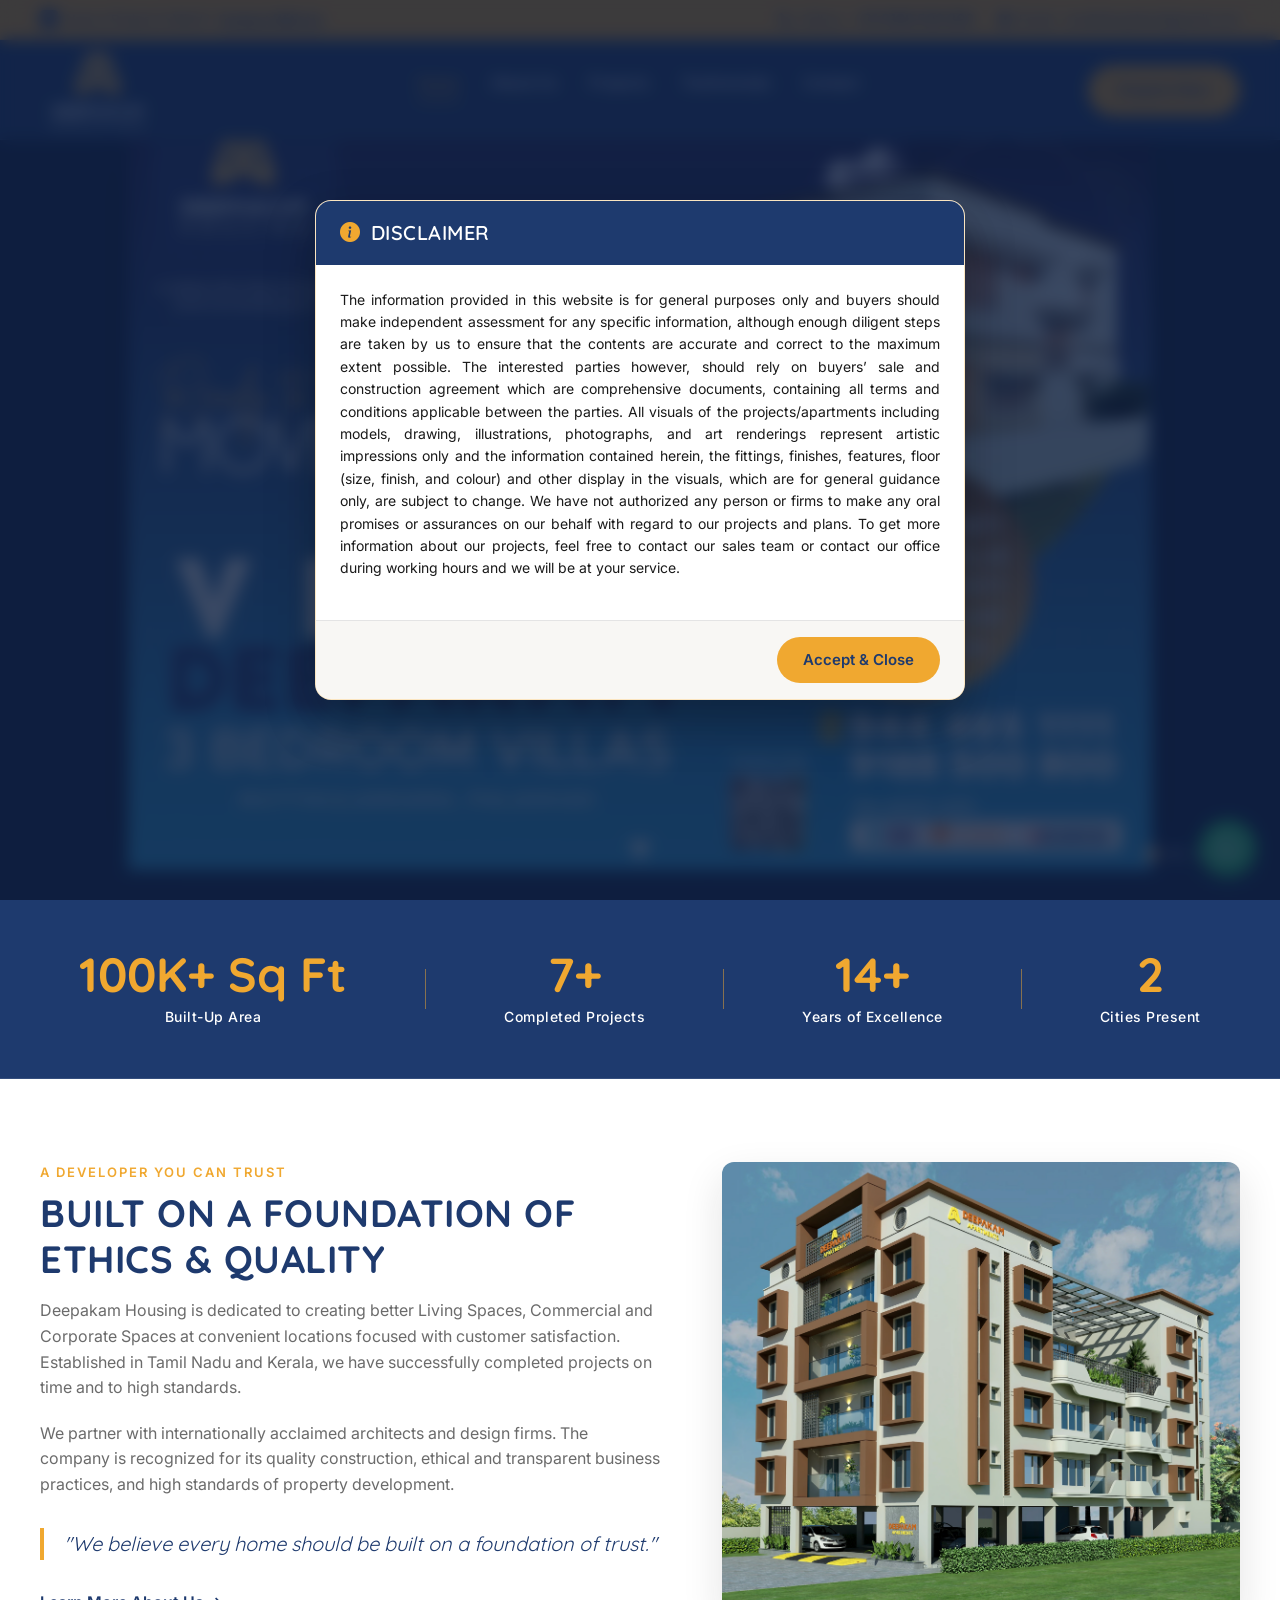
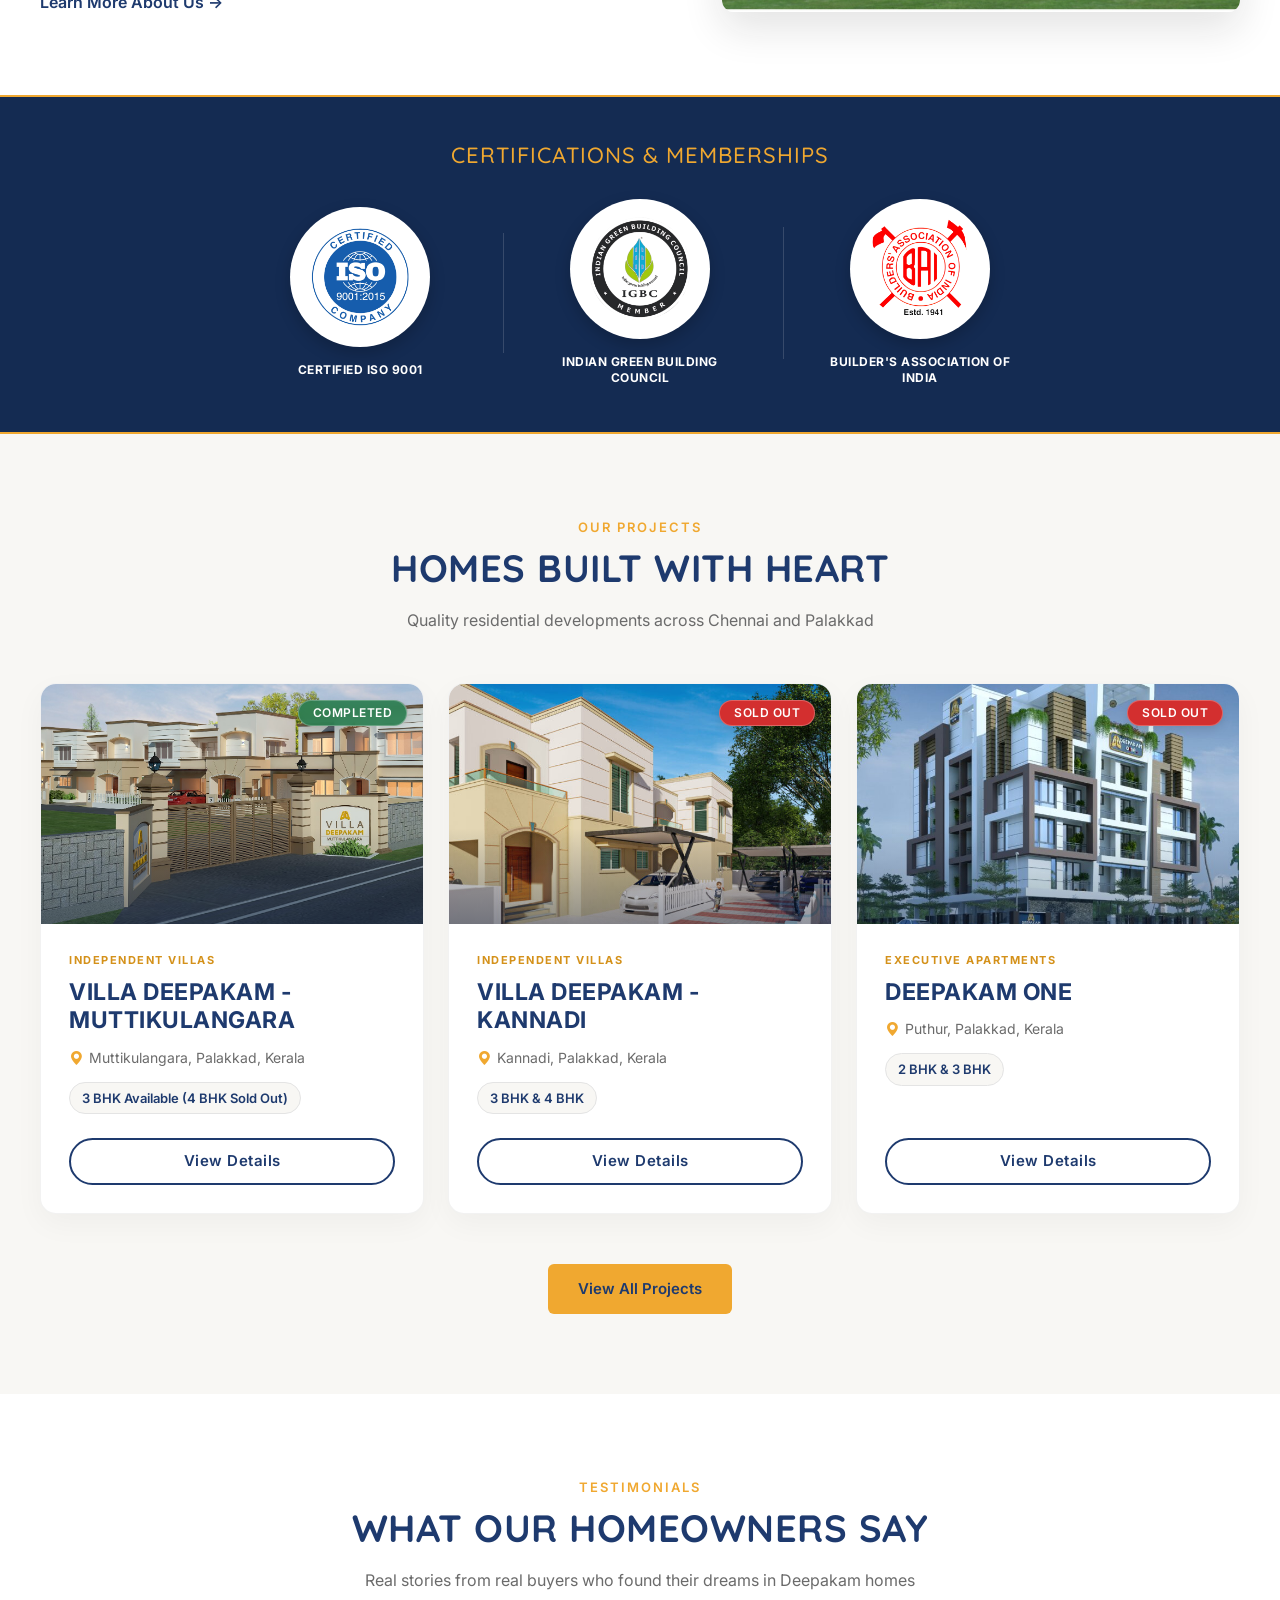
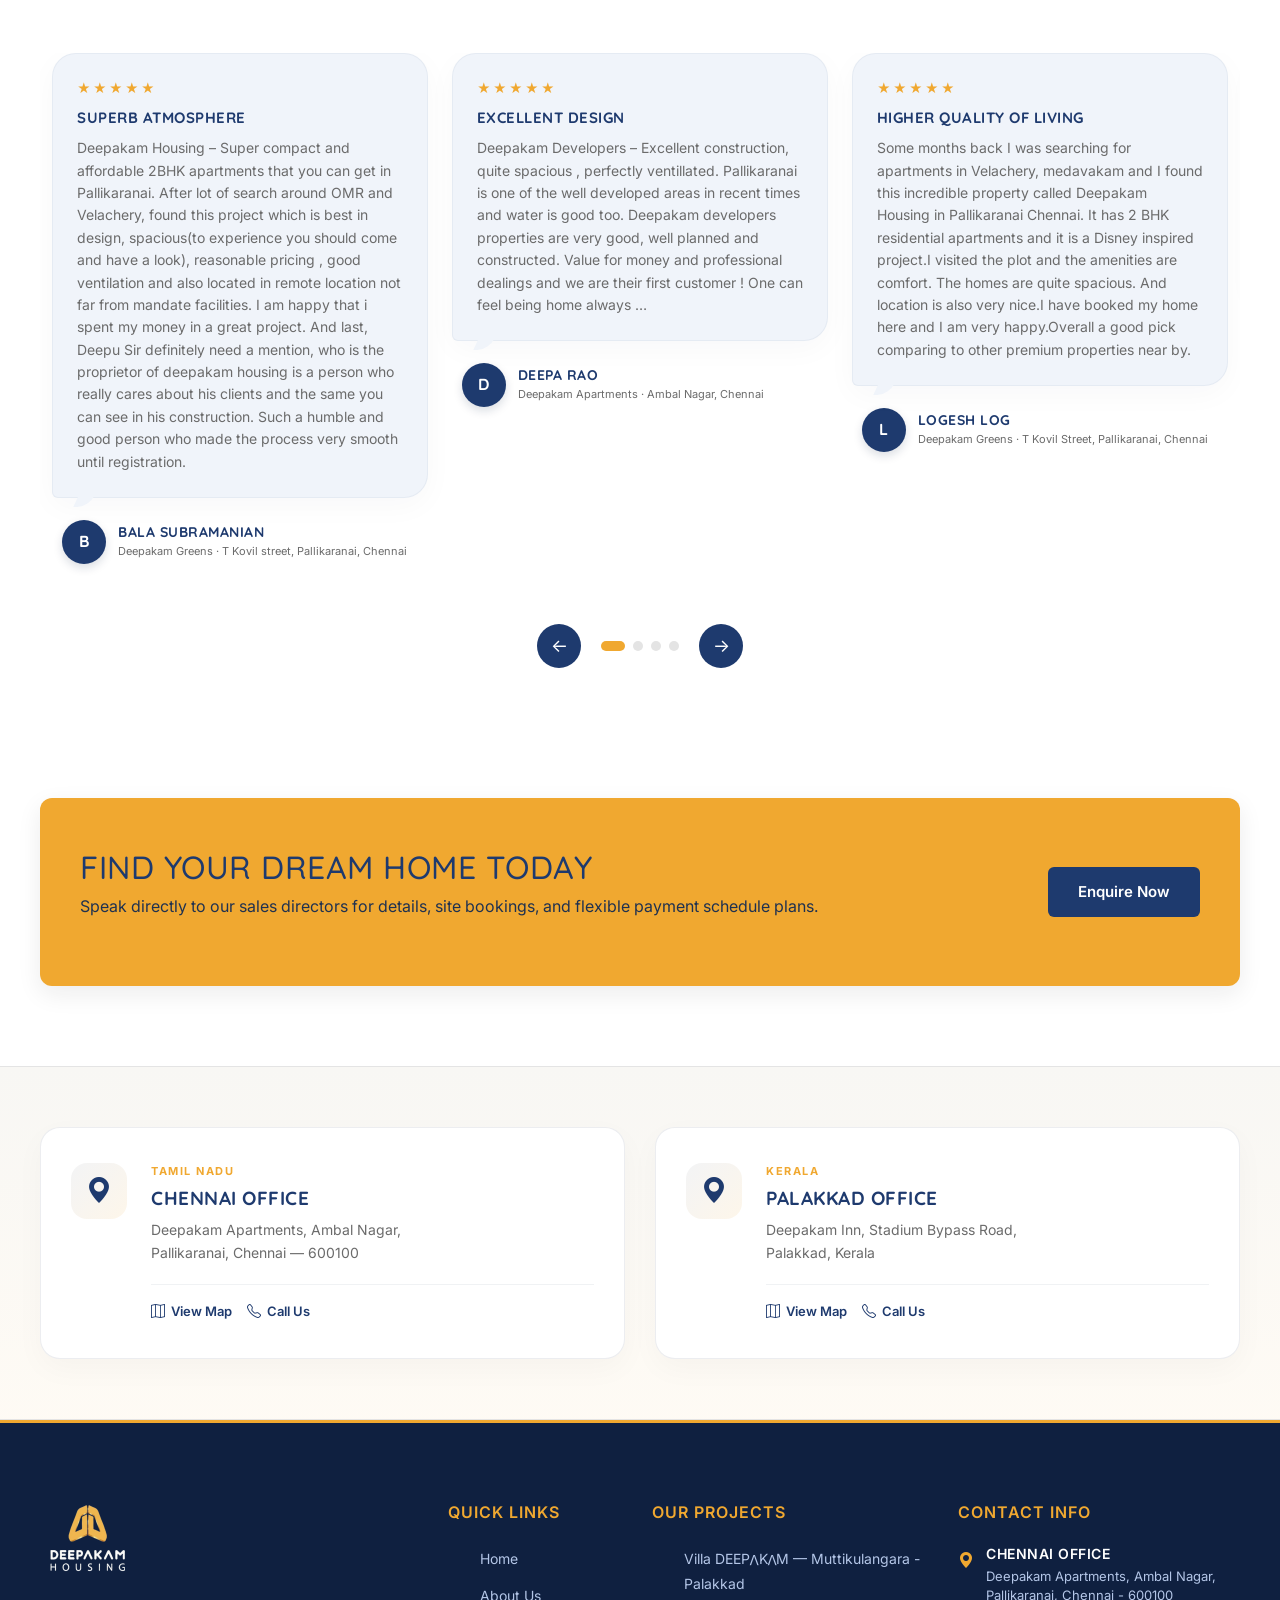
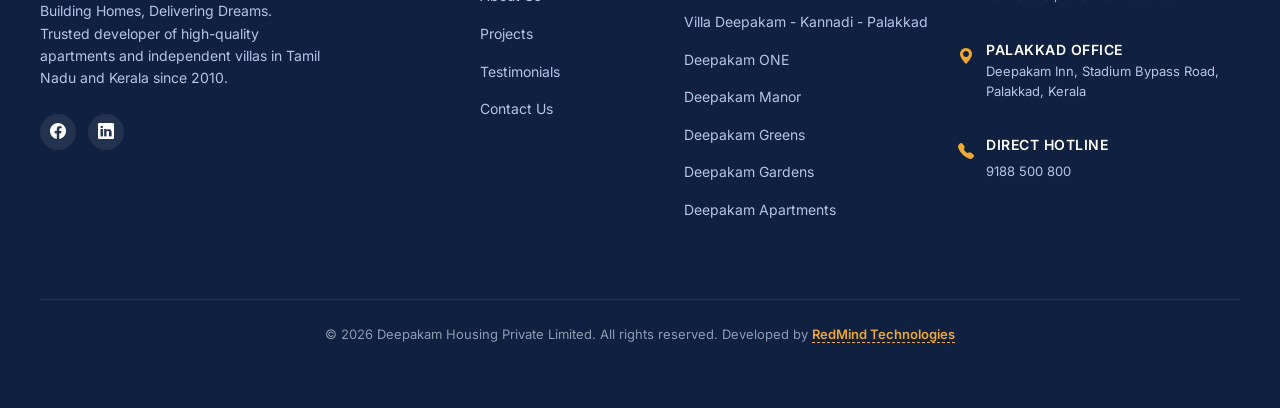
==== index.html @ 803d07c3 "Update Built-Up Area stat to 100K+ Sq Ft and replace About side image with Apartment Deepakam Right." ====
<!DOCTYPE html>
<html lang="en">
<head>
  <meta charset="UTF-8">
  <meta name="viewport" content="width=device-width, initial-scale=1.0">
  <title>Deepakam Housing — Quality Homes in Chennai & Palakkad</title>
  <meta name="description" content="Deepakam Housing builds quality residential apartments and villas in Chennai and Palakkad. Explore completed and ongoing projects.">
  
  <!-- Google Fonts -->
  <link rel="preconnect" href="https://fonts.googleapis.com">
  <link rel="preconnect" href="https://fonts.gstatic.com" crossorigin>
  <link href="https://fonts.googleapis.com/css2?family=Inter:wght@400;500;600;700&family=Montserrat:wght@600;700;800&family=Quicksand:wght@500;600;700&family=Nunito:wght@600;700;800&display=swap" rel="stylesheet">
  
  <!-- Stylesheets -->
    <link href="https://cdn.jsdelivr.net/npm/bootstrap@5.3.3/dist/css/bootstrap.min.css" rel="stylesheet">
<link rel="stylesheet" href="css/style.css?v=1.1">
  <link rel="stylesheet" href="css/navbar.css?v=1.1">
  <link rel="stylesheet" href="css/footer.css?v=1.1">
  <link rel="stylesheet" href="css/components.css?v=1.1">
  
  <style>
    /* Custom Hero styling */
    .hero {
      position: relative;
      height: 100vh;
      background: linear-gradient(rgba(15, 32, 64, 0.65), rgba(15, 32, 64, 0.65)), url('assets/images/manor.jpg') no-repeat center center/cover;
      display: flex;
      align-items: center;
      color: white;
    }

    .hero__content {
      max-width: 650px;
    }

    .hero__label {
      color: var(--secondary);
      font-size: 13px;
      font-weight: 600;
      letter-spacing: 2px;
      text-transform: uppercase;
      margin-bottom: 16px;
      display: inline-block;
    }

    .hero__title {
      font-size: 56px;
      font-weight: 700;
      color: white;
      margin-bottom: 24px;
      line-height: 1.15;
    }

    .hero__subtitle {
      font-size: 18px;
      color: rgba(255, 255, 255, 0.9);
      margin-bottom: 40px;
      line-height: 1.6;
    }

    .hero__buttons {
      display: flex;
      gap: 16px;
      flex-wrap: wrap;
    }

    .hero__scroll {
      position: absolute;
      bottom: 30px;
      left: 50%;
      transform: translateX(-50%);
      color: white;
      font-size: 24px;
      animation: bounce 2s infinite;
      cursor: pointer;
      z-index: 10;
    }

    @keyframes bounce {
      0%, 20%, 50%, 80%, 100% { transform: translateY(0) translateX(-50%); }
      40% { transform: translateY(-10px) translateX(-50%); }
      60% { transform: translateY(-5px) translateX(-50%); }
    }

    @media (max-width: 768px) {
      .hero-slider .slide {
        align-items: center !important;
        padding-top: 130px !important;
        padding-bottom: 76px !important;
      }
      .hero__title {
        font-size: 28px !important;
        line-height: 1.25 !important;
        margin-bottom: 16px !important;
        word-wrap: break-word;
      }
      .hero__subtitle {
        font-size: 14px !important;
        line-height: 1.5 !important;
        margin-bottom: 24px !important;
      }
      .hero__label {
        font-size: 11px !important;
        margin-bottom: 12px !important;
        letter-spacing: 1.5px !important;
      }
      .hero__buttons {
        gap: 12px !important;
      }
    }

    /* Hero Slider & Poster container styling */
    .slide--poster-1 {
      background-color: #0b1c3f !important;
    }
    .slide--poster-2 {
      background-color: #f7a604 !important;
    }
    .slide-poster-container {
      height: 100%;
      display: flex;
      align-items: center !important;
      justify-content: center !important;
      padding-top: 148px !important; /* Safe gap below header navbar */
      padding-bottom: 76px !important; /* Safe gap above bottom controls */
    }
    .slide-poster-link {
      display: flex;
      align-items: center;
      justify-content: center;
      max-height: 100%;
      max-width: 100%;
      border-radius: 0px !important;
      overflow: visible !important;
      box-shadow: 0 15px 35px rgba(0, 0, 0, 0.4);
      transition: transform 0.3s ease;
    }
    .slide-poster-link:hover {
      transform: scale(1.02);
    }
    .slide-poster-link img {
      max-height: 100%;
      max-width: 100%;
      object-fit: contain;
      display: block;
      border-radius: 0px !important;
    }
    .hero__container-split {
      display: flex !important;
      align-items: center;
      justify-content: space-between;
      gap: 50px;
      width: 100%;
      height: 100%;
      padding-top: 140px;
      padding-bottom: 76px;
    }
    .hero__content {
      flex: 1.2;
      max-width: 650px;
    }
    @media (max-width: 992px) {
      .slide-poster-container {
        padding-top: 145px;
        padding-bottom: 96px;
        padding-left: 15px;
        padding-right: 15px;
      }
      .slide-poster-link {
        border-radius: 12px;
        box-shadow: 0 10px 24px rgba(0, 0, 0, 0.2);
      }
      .hero__container-split {
        justify-content: center;
        padding-top: 130px;
        padding-bottom: 76px;
      }
      .hero__content {
        max-width: 650px;
        flex: 1;
      }
    }

    /* Stats Bar Custom */
    .stats-bar {
      background-color: var(--primary);
      padding: 30px 0;
      border-bottom: 1px solid rgba(255,255,255,0.1);
    }
    
    .stats-bar__inner {
      display: flex;
      justify-content: space-around;
      align-items: center;
      flex-wrap: wrap;
      gap: 20px;
    }
    
    .stats-bar__divider {
      width: 1px;
      height: 40px;
      background-color: var(--secondary);
      opacity: 0.5;
    }

    @media (max-width: 768px) {
      .stats-bar__inner {
        display: grid;
        grid-template-columns: 1fr 1fr;
        text-align: center;
      }
      .stats-bar__divider {
        display: none;
      }
    }

    /* About Section Home Custom */
    .about-home {
      display: grid;
      grid-template-columns: 1.2fr 1fr;
      gap: 60px;
      align-items: center;
    }

    .about-home__img {
      border-radius: var(--radius-md);
      overflow: hidden;
      box-shadow: var(--shadow-lg);
      height: 450px;
    }

    .about-home__img img {
      width: 100%;
      height: 100%;
      object-fit: cover;
    }

    .about-home__quote {
      border-left: 4px solid var(--secondary);
      padding-left: 20px;
      margin: 30px 0;
      font-family: var(--font-heading);
      font-size: 20px;
      color: var(--primary);
      font-style: italic;
    }

    .about-home__link {
      font-weight: 600;
      color: var(--primary);
      display: inline-flex;
      align-items: center;
      gap: 8px;
    }

    .about-home__link:hover {
      color: var(--secondary-dark);
    }

    @media (max-width: 992px) {
      .about-home {
        grid-template-columns: 1fr;
        gap: 40px;
      }
      .about-home__img {
        height: 350px;
      }
    }

    /* Featured Projects Grid */
    .featured-grid {
      display: flex;
    }

    .featured-footer {
      text-align: center;
      margin-top: 50px;
    }

    /* Testimonials Carousel Custom styling */
    .carousel {
      position: relative;
      overflow: hidden;
      margin: 40px 0;
      padding: 10px 0;
    }

    .carousel__track-container {
      overflow: hidden;
      width: 100%;
    }

    .carousel__track {
      display: flex;
      transition: transform 0.5s cubic-bezier(0.4, 0, 0.2, 1);
      width: 100%;
    }

    .carousel__slide {
      flex: 0 0 100%;
      padding: 0 12px;
      box-sizing: border-box;
    }

    @media (min-width: 768px) {
      .carousel__slide {
        flex: 0 0 50%;
      }
    }

    @media (min-width: 1024px) {
      .carousel__slide {
        flex: 0 0 33.333%;
      }
    }

    .carousel__controls {
      display: flex;
      justify-content: center;
      align-items: center;
      gap: 20px;
      margin-top: 30px;
    }

    .carousel__btn {
      background-color: var(--primary);
      color: white;
      border: none;
      width: 44px;
      height: 44px;
      border-radius: 50%;
      cursor: pointer;
      display: flex;
      align-items: center;
      justify-content: center;
      font-size: 18px;
      transition: var(--transition);
    }

    .carousel__btn:hover {
      background-color: var(--secondary);
      color: var(--primary);
    }

    .carousel__dots {
      display: flex;
      gap: 8px;
    }

    .carousel__dot {
      width: 10px;
      height: 10px;
      border-radius: 50%;
      background-color: var(--border);
      border: none;
      cursor: pointer;
      padding: 0;
      transition: var(--transition);
    }

    .carousel__dot.active {
      background-color: var(--secondary);
      width: 24px;
      border-radius: var(--radius-pill);
    }

    /* Contact Banner Section */
    .contact-banner {
      background-color: var(--secondary);
      color: var(--text-on-secondary);
      border-radius: var(--radius-md);
      padding: 50px 40px;
      display: flex;
      justify-content: space-between;
      align-items: center;
      flex-wrap: wrap;
      gap: 30px;
      box-shadow: var(--shadow-md);
    }

    .contact-banner__content {
      flex: 1 1 500px;
    }

    .contact-banner__title {
      font-size: 32px;
      color: var(--primary);
      margin-bottom: 8px;
    }

    .contact-banner__text {
      font-size: 16px;
      color: var(--primary-dark);
      opacity: 0.95;
    }

    .contact-banner__btn {
      background-color: var(--primary);
      color: white;
    }

    .contact-banner__btn:hover {
      background-color: var(--primary-dark);
      color: white;
      box-shadow: 0 4px 12px rgba(30, 58, 110, 0.25);
    }

    /* Office strip */
    .office-strip {
      background-color: var(--bg-light);
      border-top: 1px solid var(--border);
      border-bottom: 1px solid var(--border);
    }

    .office-strip {
      background: linear-gradient(180deg, var(--bg-light) 0%, rgba(240, 168, 48, 0.05) 100%);
      padding: 60px 0;
      border-top: 1px solid var(--border);
      border-bottom: 1px solid var(--border);
    }

    .office-grid {
      display: grid;
      grid-template-columns: 1fr 1fr;
      gap: 30px;
    }

    .office-card {
      background: var(--bg-white);
      padding: 35px 30px;
      border-radius: 20px;
      border: 1px solid rgba(15, 32, 64, 0.08);
      box-shadow: 0 10px 30px rgba(0, 0, 0, 0.03);
      display: flex;
      gap: 24px;
      align-items: flex-start;
      position: relative;
      overflow: hidden;
      transition: all 0.4s cubic-bezier(0.4, 0, 0.2, 1);
    }

    .office-card::after {
      content: '';
      position: absolute;
      top: 0;
      left: 0;
      width: 4px;
      height: 100%;
      background-color: var(--secondary);
      opacity: 0;
      transition: opacity 0.3s ease;
    }

    .office-card:hover {
      transform: translateY(-5px);
      border-color: rgba(240, 168, 48, 0.3);
      box-shadow: 0 20px 40px rgba(15, 32, 64, 0.08);
    }

    .office-card:hover::after {
      opacity: 1;
    }

    .office-card__icon {
      font-size: 26px;
      background: linear-gradient(135deg, rgba(15, 32, 64, 0.05) 0%, rgba(240, 168, 48, 0.1) 100%);
      color: var(--primary);
      width: 56px;
      height: 56px;
      border-radius: 16px;
      display: flex;
      align-items: center;
      justify-content: center;
      flex-shrink: 0;
      transition: all 0.3s ease;
    }

    .office-card:hover .office-card__icon {
      background: var(--primary);
      color: white;
      transform: rotate(-10deg) scale(1.05);
    }

    .office-card__region {
      font-size: 11px;
      font-weight: 700;
      text-transform: uppercase;
      letter-spacing: 1.5px;
      color: var(--secondary);
      margin-bottom: 6px;
      display: inline-block;
    }

    .office-card__title {
      font-size: 19px;
      font-family: var(--font-heading);
      font-weight: 700;
      color: var(--primary);
      margin-bottom: 10px;
    }

    .office-card__address {
      font-size: 14px;
      color: var(--text-secondary);
      line-height: 1.6;
      margin-bottom: 20px;
    }

    .office-card__actions {
      display: flex;
      gap: 15px;
      border-top: 1px solid rgba(15, 32, 64, 0.06);
      padding-top: 15px;
      margin-top: auto;
    }

    .office-card__btn {
      font-size: 13px;
      font-weight: 600;
      color: var(--primary);
      text-decoration: none;
      display: inline-flex;
      align-items: center;
      gap: 6px;
      transition: color 0.2s ease;
    }

    .office-card__btn i {
      font-size: 14px;
    }

    .office-card__btn:hover {
      color: var(--secondary);
    }

    @media (max-width: 768px) {
      .office-grid {
        grid-template-columns: 1fr;
        gap: 20px;
      }
      .office-card {
        padding: 25px 20px;
      }
    }

    /* Certifications & Memberships Styling */
    .certifications {
      background-color: var(--primary-dark);
      padding: 45px 0;
      color: white;
      text-align: center;
      border-top: 2px solid var(--secondary);
      border-bottom: 2px solid var(--secondary);
    }

    .certifications__title {
      font-size: 22px;
      color: var(--secondary);
      margin-bottom: 30px;
      font-family: var(--font-heading);
      letter-spacing: 1px;
    }

    .certifications__grid {
      display: flex;
      justify-content: center;
      align-items: center;
      flex-wrap: wrap;
      gap: 40px;
    }

    .certifications__item {
      flex: 0 1 240px;
      display: flex;
      flex-direction: column;
      align-items: center;
      gap: 15px;
      position: relative;
    }

    /* Vertical dividers for desktop */
    @media (min-width: 769px) {
      .certifications__item:not(:last-child)::after {
        content: '';
        position: absolute;
        right: -10%;
        top: 15%;
        width: 1px;
        height: 70%;
        background-color: rgba(255, 255, 255, 0.15);
      }
    }

    .certifications__img {
      width: 140px;
      height: 140px;
      background-color: white;
      border-radius: 50%;
      padding: 12px;
      display: flex;
      align-items: center;
      justify-content: center;
      box-shadow: 0 6px 16px rgba(0,0,0,0.2);
      transition: var(--transition);
    }

    .certifications__item:hover .certifications__img {
      transform: scale(1.05);
      box-shadow: 0 10px 24px rgba(240, 168, 48, 0.3);
    }

    .certifications__img img {
      max-width: 90%;
      max-height: 90%;
      object-fit: contain;
    }

    .certifications__label {
      font-size: 12px;
      font-weight: 700;
      letter-spacing: 0.5px;
      text-transform: uppercase;
      color: white;
      max-width: 180px;
      line-height: 1.4;
    }
  </style>
  <link rel="stylesheet" href="https://cdn.jsdelivr.net/npm/bootstrap-icons@1.11.3/font/bootstrap-icons.min.css">
  <link rel="icon" type="image/png" href="assets/favicon.png">

  <!-- Open Graph / Facebook Link Previews -->
  <meta property="og:type" content="website">
  <meta property="og:title" content="Deepakam Housing — Quality Homes in Chennai & Palakkad">
  <meta property="og:description" content="Deepakam Housing builds quality residential apartments and villas in Chennai and Palakkad. Explore completed and ongoing projects.">
  <meta property="og:image" content="https://demo.deepakam.in/assets/logo.png">
  <meta property="og:image:width" content="1200">
  <meta property="og:image:height" content="630">
  <meta property="og:image:type" content="image/png">
</head>
<body>
    <!-- Preloader -->
  <div class="preloader" id="preloader">
    <div class="preloader__container">
      <div style="position: relative; display: inline-block;">
        <svg xmlns="http://www.w3.org/2000/svg" viewbox="0 0 400 110" width="320" height="88">
          <defs>
            <lineargradient id="gold-shimmer" x1="0" y1="0" x2="1" y2="0">
              <stop offset="0%" stop-color="#F0A830"></stop>
              <stop offset="25%" stop-color="#FFFFFF"></stop>
              <stop offset="50%" stop-color="#F0A830"></stop>
              <stop offset="100%" stop-color="#F0A830"></stop>
              <animate attributename="x1" from="-1" to="1" dur="2s" repeatcount="indefinite"></animate>
              <animate attributename="x2" from="0" to="2" dur="2s" repeatcount="indefinite"></animate>
            </lineargradient>
          </defs>
          <!-- Outline Draw -->
          <text x="50%" y="60" font-family="'Quicksand', sans-serif" font-weight="700" font-size="38" fill="none" stroke="#F0A830" stroke-width="1.5" text-anchor="middle" letter-spacing="8" class="shimmer-text">
            DEEPΛKΛM
          </text>
          <!-- Gold Shimmer Fill -->
          <text x="50%" y="60" font-family="'Quicksand', sans-serif" font-weight="700" font-size="38" fill="url(#gold-shimmer)" text-anchor="middle" letter-spacing="8" class="shimmer-text-fill">
            DEEPΛKΛM
          </text>
          <path d="M 80 85 L 180 85 L 195 72 L 210 85 L 320 85" stroke="#F0A830" stroke-width="1.5" fill="none" class="shimmer-line"></path>
        </svg>
      </div>
      <div class="preloader__subtext-luxury">Housing</div>
    </div>
  </div>



    <!-- Header Wrapper -->
  <header class="header">
    <!-- Top Bar -->
    <div class="top-bar">
      <div class="container top-bar__inner">
        <div class="top-bar__left">
          <span class="top-bar__left-icon">❯</span> Have a Project in Mind? <a href="https://wa.me/919188500800" target="_blank" rel="noopener noreferrer">Contact With Us</a>
        </div>
        <div class="top-bar__right">
          <div class="top-bar__info">
            <i class="bi bi-telephone-fill"></i> Call us: <a href="tel:+919188500800">+91 9188 500 800</a>
          </div>
          <div class="top-bar__info">
            <i class="bi bi-envelope-fill"></i> Email: <a href="mailto:emaildeepakam@gmail.com">emaildeepakam@gmail.com</a>
          </div>
        </div>
      </div>
    </div>
    
    <nav class="navbar">
    <div class="container navbar__inner">
      <a href="./" class="navbar__logo">
        <img src="assets/logo.png" alt="Deepakam Housing" height="85">
      </a>
      <ul class="navbar__links">
        <li class="active"><a href="./">Home</a></li>
        <li><a href="about.html">About Us</a></li>
        <li><a href="projects.html">Projects</a></li>
        <li><a href="testimonials.html">Testimonials</a></li>
        <li><a href="contact.html">Contact</a></li>

      </ul>
      <a href="contact.html" class="btn btn--primary btn--pill navbar__cta">Enquire Now</a>
      <button class="navbar__hamburger" id="menuToggle">☰</button>
    </div>
  </nav>
  </header>

  <!-- Hero Section with Dynamic Slider -->
  <section class="hero-slider">
    <!-- Slide 1: Poster 1 (Blue Poster) -->
    <div class="slide active slide--poster-1">
      <div class="container slide-poster-container">
        <a href="project-muttikulangara.html" class="slide-poster-link" aria-label="Explore Villa Deepakam Muttikulangara Palakkad">
          <img src="assets/images/poster_1.jpg" alt="Villa Deepakam - Muttikulangara Palakkad ready to move in independent villas">
        </a>
      </div>
    </div>

    <!-- Slide 2: Muttikulangara Text Slide -->
    <div class="slide" style="background-image: linear-gradient(rgba(15, 32, 64, 0.75), rgba(15, 32, 64, 0.75)), url('assets/images/street_view_a.jpeg');">
      <div class="container hero__container-split">
        <div class="hero__content">
          <span class="hero__label">Featured Project — Gated Independent Villas</span>
          <h1 class="hero__title">Villa DEEP<span class="logo-a">V</span>K<span class="logo-a">V</span>M — Muttikulangara</h1>
          <p class="hero__subtitle">Completed & Ready to Move • 80% Bank Loan Approved • BCC Received. Premium independent luxury villas in Palakkad, Kerala.</p>
          <div class="hero__buttons">
            <a href="project-muttikulangara.html" class="btn btn--primary btn--pill">Explore Project</a>
            <a href="contact.html" class="btn btn--ghost btn--pill">Enquire Now</a>
          </div>
        </div>
      </div>
    </div>

    <!-- Slide 3: Poster 2 (Yellow Poster) -->
    <div class="slide slide--poster-2">
      <div class="container slide-poster-container">
        <a href="project-muttikulangara.html" class="slide-poster-link" aria-label="Explore Villa Deepakam Muttikulangara Palakkad">
          <img src="assets/images/poster_2.jpg" alt="Villa Deepakam - Muttikulangara Palakkad ready to move in independent villas">
        </a>
      </div>
    </div>

    <!-- Slide 4: Quality Living Text Slide -->
    <div class="slide" style="background-image: linear-gradient(rgba(15, 32, 64, 0.75), rgba(15, 32, 64, 0.75)), url('assets/images/villa_1b.jpeg');">
      <div class="container hero__container-split">
        <div class="hero__content">
          <span class="hero__label">Traditional Kerala Sloping Roof Style</span>
          <h1 class="hero__title">Designed for Quality Living</h1>
          <p class="hero__subtitle">Featuring private compound gardens, solid teak wood main doors, UPVC windows, and independent service connections in a gated layout.</p>
          <div class="hero__buttons">
            <a href="project-muttikulangara.html" class="btn btn--primary btn--pill">View Specifications</a>
            <a href="contact.html" class="btn btn--ghost btn--pill">Schedule Visit</a>
          </div>
        </div>
      </div>
    </div>

    <!-- Dots navigation -->
    <div class="slider-dots">
      <span class="slider-dot active"></span>
      <span class="slider-dot"></span>
      <span class="slider-dot"></span>
      <span class="slider-dot"></span>
    </div>

    <div class="hero__scroll" onclick="document.getElementById('stats').scrollIntoView({behavior: 'smooth'})">▼</div>
  </section>

  <!-- Stats Bar -->
  <section class="stats-bar" id="stats">
    <div class="container stats-bar__inner">
      <div class="stat-card">
        <div class="stat-card__number" data-target="100" data-suffix="K+ Sq Ft">0</div>
        <div class="stat-card__label">Built-Up Area</div>
      </div>
      <div class="stats-bar__divider"></div>
      <div class="stat-card">
        <div class="stat-card__number" data-target="9" data-suffix="+">0</div>
        <div class="stat-card__label">Completed Projects</div>
      </div>
      <div class="stats-bar__divider"></div>
      <div class="stat-card">
        <div class="stat-card__number" data-target="16" data-suffix="+">0</div>
        <div class="stat-card__label">Years of Excellence</div>
      </div>
      <div class="stats-bar__divider"></div>
      <div class="stat-card">
        <div class="stat-card__number" data-target="3" data-suffix="">0</div>
        <div class="stat-card__label">Cities Present</div>
      </div>
    </div>
  </section>

  <!-- About Intro Section -->
  <section class="section">
    <div class="container about-home">
      <div class="reveal">
        <span class="section-label">A Developer You Can Trust</span>
        <h2 class="section-title">Built on a Foundation of Ethics & Quality</h2>
        <p class="section-sub" style="margin-bottom: 20px;">Deepakam Housing is dedicated to creating better Living Spaces, Commercial and Corporate Spaces at convenient locations focused with customer satisfaction. Established in Tamil Nadu and Kerala, we have successfully completed projects on time and to high standards.</p>
        <p class="section-sub">We partner with internationally acclaimed architects and design firms. The company is recognized for its quality construction, ethical and transparent business practices, and high standards of property development.</p>
        <div class="about-home__quote">
          "We believe every home should be built on a foundation of trust."
        </div>
        <a href="about.html" class="about-home__link">Learn More About Us →</a>
      </div>
      <div class="about-home__img reveal" style="transition-delay: 0.15s;">
        <img src="assets/images/Apartment Deepakam Right.webp" alt="DEEPAKAM Housing Project">
      </div>
    </div>
  </section>

  <!-- Certifications & Memberships Section -->
  <section class="certifications reveal">
    <div class="container">
      <h2 class="certifications__title">Certifications & Memberships</h2>
      <div class="certifications__grid">
        <!-- ISO 9001 -->
        <div class="certifications__item">
          <div class="certifications__img">
            <img src="assets/images/cert-iso.png" alt="Certified ISO 9001:2015">
          </div>
          <div class="certifications__label">Certified ISO 9001</div>
        </div>
        <!-- IGBC Member -->
        <div class="certifications__item">
          <div class="certifications__img">
            <img src="assets/images/cert-igbc.png" alt="Indian Green Building Council Member">
          </div>
          <div class="certifications__label">Indian Green Building Council</div>
        </div>
        <!-- BAI -->
        <div class="certifications__item">
          <div class="certifications__img">
            <img src="assets/images/cert-bai.png" alt="Builder's Association of India">
          </div>
          <div class="certifications__label">Builder's Association of India</div>
        </div>
      </div>
    </div>
  </section>

  <!-- Featured Projects Section -->
  <section class="section" style="background-color: var(--bg-light);">
    <div class="container">
      <div class="section-header reveal">
        <span class="section-label">Our Projects</span>
        <h2 class="section-title">Homes Built with Heart</h2>
        <p class="section-sub">Quality residential developments across Chennai and Palakkad</p>
      </div>
      
      <div class="featured-grid row g-4 reveal">
        <!-- Card 1: Villa Deepakam - Muttikulangara -->
        <div class="col-12 col-md-6 col-lg-4">
          <div class="project-card">
          <div class="project-card__img">
            <img src="assets/images/street_view_a.jpeg" alt="Villa Deepakam - Muttikulangara">
            <span class="badge badge--completed project-card__badge">Completed</span>
          </div>
          <div class="project-card__body">
            <span class="project-card__type">Independent Villas</span>
            <h3 class="project-card__title">Villa Deepakam - Muttikulangara</h3>
            <p class="project-card__location"><i class="bi bi-geo-alt-fill"></i> Muttikulangara, Palakkad, Kerala</p>
            <p class="project-card__bhk">3 BHK Available (4 BHK Sold Out)</p>
            <a href="project-muttikulangara.html" class="btn btn--outline btn--full project-card__btn">View Details</a>
          </div>
        </div>
      </div>

        <!-- Card 2: Villa Deepakam - Kannadi -->
        <div class="col-12 col-md-6 col-lg-4">
          <div class="project-card">
          <div class="project-card__img">
            <img src="assets/images/villa.jpg" alt="Villa Deepakam - Kannadi">
            <span class="badge badge--completed project-card__badge" style="background-color: #D32F2F; color: white;">SOLD OUT</span>
          </div>
          <div class="project-card__body">
            <span class="project-card__type">Independent Villas</span>
            <h3 class="project-card__title">Villa Deepakam - Kannadi</h3>
            <p class="project-card__location"><i class="bi bi-geo-alt-fill"></i> Kannadi, Palakkad, Kerala</p>
            <p class="project-card__bhk">3 BHK & 4 BHK</p>
            <a href="project-villa.html" class="btn btn--outline btn--full project-card__btn">View Details</a>
          </div>
        </div>
      </div>

        <!-- Card 3: Deepakam ONE -->
        <div class="col-12 col-md-6 col-lg-4">
          <div class="project-card">
          <div class="project-card__img">
            <img src="assets/images/one.jpg" alt="Deepakam ONE">
            <span class="badge badge--completed project-card__badge" style="background-color: #D32F2F; color: white;">SOLD OUT</span>
          </div>
          <div class="project-card__body">
            <span class="project-card__type">Executive Apartments</span>
            <h3 class="project-card__title">Deepakam ONE</h3>
            <p class="project-card__location"><i class="bi bi-geo-alt-fill"></i> Puthur, Palakkad, Kerala</p>
            <p class="project-card__bhk">2 BHK & 3 BHK</p>
            <a href="project-one.html" class="btn btn--outline btn--full project-card__btn">View Details</a>
          </div>
        </div>
      </div>
      </div>

      <div class="featured-footer reveal">
        <a href="projects.html" class="btn btn--primary">View All Projects</a>
      </div>
    </div>
  </section>

  <!-- Testimonials Section -->
  <section class="section">
    <div class="container">
      <div class="section-header reveal">
        <span class="section-label">Testimonials</span>
        <h2 class="section-title">What Our Homeowners Say</h2>
        <p class="section-sub">Real stories from real buyers who found their dreams in Deepakam homes</p>
      </div>

      <div class="carousel reveal">
        <div class="carousel__track-container">
                    <div class="carousel__track">
            <!-- Slide 1 -->
            <div class="carousel__slide">
              <div class="testimonial-item">
                <div class="testimonial-bubble">
                  <div class="testimonial-stars">★★★★★</div>
                  <h5 class="testimonial-heading">Superb Atmosphere</h5>
                  <p class="testimonial-text">Deepakam Housing – Super compact and affordable 2BHK apartments that you can get in Pallikaranai. After lot of search around OMR and Velachery, found this project which is best in design, spacious(to experience you should come and have a look), reasonable pricing , good ventilation and also located in remote location not far from mandate facilities. I am happy that i spent my money in a great project. And last, Deepu Sir definitely need a mention, who is the proprietor of deepakam housing is a person who really cares about his clients and the same you can see in his construction. Such a humble and good person who made the process very smooth until registration.</p>
                </div>
                <div class="testimonial-author">
                  <div class="testimonial-avatar">B</div>
                  <div class="testimonial-meta">
                    <h4 class="testimonial-name">Bala Subramanian</h4>
                    <span class="testimonial-project">Deepakam Greens · T Kovil street, Pallikaranai, Chennai</span>
                  </div>
                </div>
              </div>
            </div>
            <!-- Slide 4 -->
            <div class="carousel__slide">
              <div class="testimonial-item">
                <div class="testimonial-bubble">
                  <div class="testimonial-stars">★★★★★</div>
                  <h5 class="testimonial-heading">Excellent Design</h5>
                  <p class="testimonial-text">Deepakam Developers – Excellent construction, quite spacious , perfectly ventillated. Pallikaranai is one of the well developed areas in recent times and water is good too. Deepakam developers properties are very good, well planned and constructed. Value for money and professional dealings and we are their first customer ! One can feel being home always …</p>
                </div>
                <div class="testimonial-author">
                  <div class="testimonial-avatar">D</div>
                  <div class="testimonial-meta">
                    <h4 class="testimonial-name">Deepa Rao</h4>
                    <span class="testimonial-project">Deepakam Apartments · Ambal Nagar, Chennai</span>
                  </div>
                </div>
              </div>
            </div>
            <!-- Slide 5 -->
            <div class="carousel__slide">
              <div class="testimonial-item">
                <div class="testimonial-bubble">
                  <div class="testimonial-stars">★★★★★</div>
                  <h5 class="testimonial-heading">Higher Quality of Living</h5>
                  <p class="testimonial-text">Some months back I was searching for apartments in Velachery, medavakam and I found this incredible property called Deepakam Housing in Pallikaranai Chennai. It has 2 BHK residential apartments and it is a Disney inspired project.I visited the plot and the amenities are comfort. The homes are quite spacious. And location is also very nice.I have booked my home here and I am very happy.Overall a good pick comparing to other premium properties near by.</p>
                </div>
                <div class="testimonial-author">
                  <div class="testimonial-avatar">L</div>
                  <div class="testimonial-meta">
                    <h4 class="testimonial-name">Logesh Log</h4>
                    <span class="testimonial-project">Deepakam Greens · T Kovil Street, Pallikaranai, Chennai</span>
                  </div>
                </div>
              </div>
            </div>
            <!-- Slide 4 -->
            <div class="carousel__slide">
              <div class="testimonial-item">
                <div class="testimonial-bubble">
                  <div class="testimonial-stars">★★★★★</div>
                  <h5 class="testimonial-heading">Great Apartment</h5>
                  <p class="testimonial-text">Quiet place. Spacious and lovely cool breeze all through the day. Friendly neighborhood community. Great apartment complex peaceful and good for families from all backgrounds. A well maintained building with a good leisure area. Best residential apartment in Pallikaranai.</p>
                </div>
                <div class="testimonial-author">
                  <div class="testimonial-avatar">V</div>
                  <div class="testimonial-meta">
                    <h4 class="testimonial-name">Venkatesh Venket</h4>
                    <span class="testimonial-project">Deepakam Greens · T Kovil Street, Pallikaranai, Chennai</span>
                  </div>
                </div>
              </div>
            </div>
          </div>
        </div>

        <div class="carousel__controls">
          <button class="carousel__btn carousel__btn--prev" aria-label="Previous testimonials">←</button>
          <div class="carousel__dots"></div>
          <button class="carousel__btn carousel__btn--next" aria-label="Next testimonials">→</button>
        </div>
      </div>
    </div>
  </section>

  <!-- CTA Banner Section -->
  <section class="section" style="padding-top: 0;">
    <div class="container reveal">
      <div class="contact-banner">
        <div class="contact-banner__content">
          <h3 class="contact-banner__title">Find Your Dream Home Today</h3>
          <p class="contact-banner__text">Speak directly to our sales directors for details, site bookings, and flexible payment schedule plans.</p>
        </div>
        <a href="contact.html" class="btn btn--primary contact-banner__btn">Enquire Now</a>
      </div>
    </div>
  </section>

  <!-- Office Addresses Strip -->
  <section class="section office-strip">
    <div class="container">
      <div class="office-grid reveal">
        <!-- Chennai Office -->
        <div class="office-card">
          <div class="office-card__icon"><i class="bi bi-geo-alt-fill"></i></div>
          <div style="flex-grow: 1; display: flex; flex-direction: column; height: 100%;">
            <span class="office-card__region">Tamil Nadu</span>
            <h3 class="office-card__title">Chennai Office</h3>
            <p class="office-card__address">
              Deepakam Apartments, Ambal Nagar,<br>
              Pallikaranai, Chennai — 600100
            </p>
            <div class="office-card__actions">
              <a href="https://maps.google.com/?q=Deepakam+Apartments+Pallikaranai+Chennai" target="_blank" rel="noopener noreferrer" class="office-card__btn">
                <i class="bi bi-map"></i> View Map
              </a>
              <a href="tel:+919188500800" class="office-card__btn">
                <i class="bi bi-telephone"></i> Call Us
              </a>
            </div>
          </div>
        </div>

        <!-- Palakkad Office -->
        <div class="office-card">
          <div class="office-card__icon"><i class="bi bi-geo-alt-fill"></i></div>
          <div style="flex-grow: 1; display: flex; flex-direction: column; height: 100%;">
            <span class="office-card__region">Kerala</span>
            <h3 class="office-card__title">Palakkad Office</h3>
            <p class="office-card__address">
              Deepakam Inn, Stadium Bypass Road,<br>
              Palakkad, Kerala
            </p>
            <div class="office-card__actions">
              <a href="https://maps.google.com/?q=Deepakam+Inn+Stadium+Bypass+Road+Palakkad" target="_blank" rel="noopener noreferrer" class="office-card__btn">
                <i class="bi bi-map"></i> View Map
              </a>
              <a href="tel:+919188500800" class="office-card__btn">
                <i class="bi bi-telephone"></i> Call Us
              </a>
            </div>
          </div>
        </div>
      </div>
    </div>
  </section>

  <!-- Footer -->
  <footer class="footer">
    <div class="container">
      <div class="footer__grid row g-4">
        <div class="footer__col-about col-12 col-lg-4">
          <a href="./" class="footer__logo" style="display: inline-block; margin-bottom: 20px;">
            <img src="assets/logo.png" alt="Deepakam Housing" height="65">
          </a>
          <p class="footer__tagline">Building Homes, Delivering Dreams. Trusted developer of high-quality apartments and independent villas in Tamil Nadu and Kerala since 2010.</p>
          <div class="footer__socials">
            <a href="#" class="footer__social-btn" aria-label="Facebook"><i class="bi bi-facebook"></i></a>
            <a href="#" class="footer__social-btn" aria-label="LinkedIn"><i class="bi bi-linkedin"></i></a>
          </div>
        </div>
        
        <div class="col-12 col-sm-6 col-md-4 col-lg-2">
          <h4 class="footer__title">Quick Links</h4>
          <ul class="footer__links">
            <li><a href="./">Home</a></li>
            <li><a href="about.html">About Us</a></li>
            <li><a href="projects.html">Projects</a></li>
            <li><a href="testimonials.html">Testimonials</a></li>
            <li><a href="contact.html">Contact Us</a></li>

          </ul>
        </div>
        
        <div class="col-12 col-sm-6 col-md-4 col-lg-3">
          <h4 class="footer__title">Our Projects</h4>
          <ul class="footer__links">
            <li><a href="project-muttikulangara.html">Villa DEEP<span class="logo-a">V</span>K<span class="logo-a">V</span>M — Muttikulangara - Palakkad</a></li>
            <li><a href="project-villa.html">Villa Deepakam - Kannadi - Palakkad</a></li>
            <li><a href="project-one.html">Deepakam ONE</a></li>
            <li><a href="project-manor.html">Deepakam Manor</a></li>
            <li><a href="project-greens.html">Deepakam Greens</a></li>
            <li><a href="project-gardens.html">Deepakam Gardens</a></li>
            <li><a href="project-apartments.html">Deepakam Apartments</a></li>
          </ul>
        </div>
        
        <div class="col-12 col-md-4 col-lg-3">
          <h4 class="footer__title">Contact Info</h4>
          <div class="footer__contact-info">
            <div class="footer__office">
              <span class="footer__office-icon"><i class="bi bi-geo-alt-fill"></i> </span>
              <div class="footer__office-details">
                <h5>Chennai Office</h5>
                <p>Deepakam Apartments, Ambal Nagar, Pallikaranai, Chennai - 600100</p>
              </div>
            </div>
            <div class="footer__office">
              <span class="footer__office-icon"><i class="bi bi-geo-alt-fill"></i> </span>
              <div class="footer__office-details">
                <h5>Palakkad Office</h5>
                <p>Deepakam Inn, Stadium Bypass Road, Palakkad, Kerala</p>
              </div>
            </div>
            <div class="footer__office">
              <span class="footer__office-icon"><i class="bi bi-telephone-fill"></i> </span>
              <div class="footer__office-details">
                <h5>Direct Hotline</h5>
                <a href="tel:+919188500800">9188 500 800</a>
              </div>
            </div>
          </div>
        </div>
      </div>
      
      <div class="footer__bottom">
        <p class="footer__copyright">© <span class="copyright-year">2026</span> Deepakam Housing Private Limited. All rights reserved. Developed by <a href="https://redmindtechnologies.com" target="_blank" rel="noopener noreferrer" style="color: var(--secondary); font-weight: 600; text-decoration: none; border-bottom: 1px dashed var(--secondary);">RedMind Technologies</a></p>
      </div>
    </div>
  </footer>

  <!-- Sticky WhatsApp Button -->
  <a href="https://wa.me/919188500800" class="whatsapp-btn" target="_blank" rel="noopener noreferrer" aria-label="Chat on WhatsApp">
    <i class="bi bi-whatsapp"></i> </a>

  <!-- Mobile Bottom Action Bar -->
  <div class="mobile-action-bar">
    <a href="tel:+919188500800" class="mobile-action-btn">
      <i class="bi bi-telephone-fill"></i> Call Now
    </a>
    <a href="contact.html" class="mobile-action-btn">
      <i class="bi bi-envelope-fill"></i> Enquire Now
    </a>
  </div>

    <!-- Back to Top Button -->
  <button class="back-to-top" id="backToTop" aria-label="Back to top">
    ↑
  </button>

  <!-- Scripts -->
  <script src="js/main.js?v=1.1"></script>
  <script src="js/carousel.js?v=1.1"></script>
</body>
</html>
---- css/style.css ----
@import url('https://fonts.googleapis.com/css2?family=Montserrat:wght@600;700;800&family=Quicksand:wght@500;600;700&family=Nunito:wght@600;700;800&display=swap');
/* Global Styles & Variables */
:root {
  /* Brand Colors from PRD */
  --primary: #1E3A6E;
  --primary-dark: #142B52;
  --primary-light: #2A5298;
  --secondary: #F0A830;
  --secondary-light: #F7C35A;
  --secondary-dark: #D4911A;

  /* Backgrounds */
  --bg-light: #F8F7F4;
  --bg-dark: #0F2040;
  --bg-white: #FFFFFF;

  /* Text Colors */
  --text-primary: #1A1A1A;
  --text-secondary: #6B6B6B;
  --text-on-primary: #FFFFFF;
  --text-on-secondary: #1E3A6E;

  /* UI Tokens */
  --border: #E4E4E4;
  --success: #2A7D4F;
  --error: #DC3545;
  --shadow-sm: 0 4px 12px rgba(0, 0, 0, 0.05);
  --shadow-md: 0 8px 24px rgba(26, 26, 26, 0.08);
  --shadow-lg: 0 16px 40px rgba(26, 26, 26, 0.12);

  /* Spacing */
  --container-max: 1240px;
  --gap: 24px;

  /* Border Radius */
  --radius-sm: 6px;
  --radius-md: 12px;
  --radius-lg: 20px;
  --radius-pill: 999px;

  /* Typography */
  --font-heading: 'Quicksand', sans-serif;
  --font-body: 'Inter', sans-serif;
  
  /* Transitions */
  --transition: all 0.3s cubic-bezier(0.4, 0, 0.2, 1);
}

/* Reset & Base Styles */
*, *::before, *::after {
  box-sizing: border-box;
  margin: 0;
  padding: 0;
}

html {
  scroll-behavior: smooth;
  font-size: 16px;
}

body {
  font-family: var(--font-body);
  color: var(--text-primary);
  background-color: var(--bg-white);
  line-height: 1.6;
  -webkit-font-smoothing: antialiased;
}

/* Layout Container */
.container {
  width: 100%;
  max-width: var(--container-max);
  margin-left: auto;
  margin-right: auto;
  padding-left: 20px;
  padding-right: 20px;
}

/* Typography Base */
h1, h2, h3, h4, h5, h6 {
  font-family: var(--font-heading);
  color: var(--primary);
  line-height: 1.2;
  text-transform: uppercase;
  letter-spacing: 0.5px;
}

a {
  text-decoration: none;
  color: inherit;
  transition: var(--transition);
}

img {
  max-width: 100%;
  height: auto;
  display: block;
}

/* Utility Section Spacing */
.section {
  padding-top: 80px;
  padding-bottom: 80px;
}

@media (max-width: 768px) {
  .section {
    padding-top: 48px;
    padding-bottom: 48px;
  }
}

/* Scroll Reveal Animations */
.reveal {
  opacity: 0;
  transform: translateY(24px);
  transition: opacity 0.8s cubic-bezier(0.4, 0, 0.2, 1), transform 0.8s cubic-bezier(0.4, 0, 0.2, 1);
}

.reveal.active {
  opacity: 1;
  transform: translateY(0);
}

/* Creative Preloader Styles */
.preloader {
  position: fixed;
  top: 0;
  left: 0;
  width: 100%;
  height: 100%;
  z-index: 99999;
  display: flex;
  overflow: hidden;
  pointer-events: auto;
  transition: visibility 0.8s ease, opacity 0.8s ease;
}

.preloader.fade-out {
  pointer-events: none;
  visibility: hidden;
  opacity: 0;
}


/* Split Doors styling */
.preloader__door {
  flex: 1;
  background-color: #0F2040;
  transition: transform 0.8s cubic-bezier(0.77, 0, 0.175, 1);
  height: 100%;
}

.preloader__door--left {
  transform-origin: left center;
}

.preloader__door--right {
  transform-origin: right center;
}

/* Split open animation triggers */
.preloader.fade-out .preloader__door--left {
  transform: translateX(-100%);
}

.preloader.fade-out .preloader__door--right {
  transform: translateX(100%);
}

/* Centered content */
.preloader__content {
  position: absolute;
  top: 50%;
  left: 50%;
  transform: translate(-50%, -50%);
  display: flex;
  flex-direction: column;
  align-items: center;
  z-index: 10;
  text-align: center;
  transition: opacity 0.5s ease, visibility 0.5s ease;
}

.preloader.fade-out .preloader__content {
  opacity: 0;
  visibility: hidden;
  pointer-events: none;
}

/* Horizon foundation line */
.preloader__horizon {
  width: 0;
  height: 2px;
  background-color: var(--secondary);
  animation: growHorizon 1.2s cubic-bezier(0.25, 0.46, 0.45, 0.94) forwards;
  position: relative;
  margin-bottom: 24px;
}

@keyframes growHorizon {
  to {
    width: 240px;
  }
}

/* Structural Pillars rising from horizon */
.preloader__structure {
  position: absolute;
  bottom: 2px;
  left: 50%;
  transform: translateX(-50%);
  width: 80px;
  height: 60px;
  display: flex;
  justify-content: space-around;
  align-items: flex-end;
}

.preloader__pillar {
  width: 4px;
  height: 0;
  background-color: var(--secondary);
  border-radius: 2px;
}

.preloader__pillar--1 {
  animation: risePillar1 0.8s cubic-bezier(0.25, 0.46, 0.45, 0.94) 0.6s forwards;
}

.preloader__pillar--2 {
  animation: risePillar2 0.8s cubic-bezier(0.25, 0.46, 0.45, 0.94) 0.8s forwards;
}

.preloader__pillar--3 {
  animation: risePillar3 0.8s cubic-bezier(0.25, 0.46, 0.45, 0.94) 1s forwards;
}

@keyframes risePillar1 {
  from { height: 0; }
  to { height: 35px; }
}

@keyframes risePillar2 {
  from { height: 0; }
  to { height: 50px; }
}

@keyframes risePillar3 {
  from { height: 0; }
  to { height: 35px; }
}

/* Brand text slide up */
.preloader__text-wrap {
  overflow: hidden;
  height: 45px;
  display: flex;
  flex-direction: column;
  justify-content: center;
}

.preloader__brand {
  font-family: var(--font-heading);
  font-weight: 700;
  font-size: 26px;
  color: white;
  letter-spacing: 8px;
  transform: translateY(100%);
  animation: slideUpBrand 0.8s cubic-bezier(0.25, 0.46, 0.45, 0.94) 1.2s forwards;
}

@keyframes slideUpBrand {
  to {
    transform: translateY(0);
  }
}

/* Ensure preloader container goes away completely after transition */
.preloader.fade-out {
  pointer-events: none;
  visibility: hidden;
  transition-delay: 0.8s; /* wait for door slide animation */
}

/* Luxury Text Shimmer Preloader Styles */
.preloader {
  position: fixed;
  top: 0;
  left: 0;
  width: 100%;
  height: 100%;
  background-color: #0F2040;
  display: flex;
  flex-direction: column;
  align-items: center;
  justify-content: center;
  z-index: 99999;
  transition: opacity 0.6s cubic-bezier(0.4, 0, 0.2, 1), visibility 0.6s cubic-bezier(0.4, 0, 0.2, 1);
}

.preloader.fade-out {
  opacity: 0;
  visibility: hidden;
  pointer-events: none;
}

.preloader__container {
  text-align: center;
  width: 90%;
  max-width: 400px;
}

/* Outlined text stroke drawing */
.shimmer-text {
  stroke-dasharray: 400;
  stroke-dashoffset: 400;
  animation: drawText 1.2s cubic-bezier(0.4, 0, 0.2, 1) forwards;
}

@keyframes drawText {
  to {
    stroke-dashoffset: 0;
  }
}

/* Architectural line drawing */
.shimmer-line {
  stroke-dasharray: 250;
  stroke-dashoffset: 250;
  animation: drawLine 0.8s ease-in-out 0.5s forwards;
}

@keyframes drawLine {
  to {
    stroke-dashoffset: 0;
  }
}

/* Fill text with gold shimmer after drawing */
.shimmer-text-fill {
  opacity: 0;
  pointer-events: none;
  animation: fadeInFilled 0.5s ease-in 0.7s forwards;
}

@keyframes fadeInFilled {
  to {
    opacity: 1;
  }
}

.preloader__subtext-luxury {
  font-family: 'Inter', sans-serif;
  font-size: 11px;
  font-weight: 600;
  color: #B4C6E7;
  letter-spacing: 12px;
  text-transform: uppercase;
  margin-top: 5px;
  opacity: 0;
  animation: fadeInSubtext 0.5s ease-out 0.9s forwards;
  padding-left: 12px;
}

@keyframes fadeInSubtext {
  to {
    opacity: 0.8;
  }
}
/* Back to Top Button */
.back-to-top {
  position: fixed;
  bottom: 100px;
  right: 24px;
  width: 44px;
  height: 44px;
  border-radius: 50%;
  background-color: var(--primary);
  color: white;
  border: 2px solid var(--secondary);
  font-size: 18px;
  cursor: pointer;
  display: flex;
  align-items: center;
  justify-content: center;
  opacity: 0;
  visibility: hidden;
  transform: translateY(20px);
  transition: all 0.4s cubic-bezier(0.4, 0, 0.2, 1);
  z-index: 998;
  box-shadow: 0 4px 12px rgba(0, 0, 0, 0.2);
}

.back-to-top.visible {
  opacity: 1;
  visibility: visible;
  transform: translateY(0);
}

.back-to-top:hover {
  background-color: var(--secondary);
  color: var(--primary);
  transform: translateY(-3px);
  box-shadow: 0 6px 20px rgba(240, 168, 48, 0.35);
}

@media (max-width: 768px) {
  .back-to-top {
    bottom: 80px;
    right: 16px;
    width: 40px;
    height: 40px;
    font-size: 16px;
  }
}

/* Hero Slider Styles */
.hero-slider {
  position: relative;
  height: 100vh;
  width: 100%;
  overflow: hidden;
  color: white;
}

.hero-slider .slide {
  position: absolute;
  top: 0;
  left: 0;
  width: 100%;
  height: 100%;
  background-size: cover;
  background-position: center;
  background-repeat: no-repeat;
  display: flex;
  align-items: center;
  transform: translateX(100%);
  z-index: 1;
}

.hero-slider .slide.active {
  transform: translateX(0);
  transition: transform 0.8s cubic-bezier(0.77, 0, 0.175, 1);
  z-index: 2;
}

.hero-slider .slide.prev-active {
  transform: translateX(-100%);
  transition: transform 0.8s cubic-bezier(0.77, 0, 0.175, 1);
  z-index: 1;
}

.hero-slider .hero__content {
  max-width: 650px;
  opacity: 0;
  transform: translateY(20px);
  transition: opacity 0.8s ease-out 0.3s, transform 0.8s ease-out 0.3s;
}

.hero-slider .slide.active .hero__content {
  opacity: 1;
  transform: translateY(0);
}

.slider-dots {
  position: absolute;
  bottom: 40px;
  right: 50px;
  display: flex;
  gap: 12px;
  z-index: 10;
}

.slider-dot {
  width: 12px;
  height: 12px;
  border-radius: 50%;
  background-color: rgba(255, 255, 255, 0.4);
  cursor: pointer;
  transition: var(--transition);
  border: 2px solid transparent;
}

.slider-dot.active {
  background-color: var(--secondary);
  border-color: white;
  transform: scale(1.2);
}

@media (max-width: 768px) {
  .slider-dots {
    right: 50%;
    transform: translateX(50%);
    bottom: 80px;
  }
}

/* Custom logo-a style for rounded upside-down V */
.logo-a {
  display: inline-block;
  transform: rotate(180deg);
  transform-origin: center;
  line-height: 1;
  vertical-align: -0.06em;
  margin: 0 -0.05em;
}
---- css/navbar.css ----
/* Header Wrapper & Top Bar Styles */
.header {
  position: fixed;
  top: 0;
  left: 0;
  width: 100%;
  z-index: 1000;
  transition: var(--transition);
  box-shadow: 0 2px 15px rgba(0, 0, 0, 0.15);
}

.top-bar {
  background-color: var(--secondary);
  color: var(--primary);
  height: 40px;
  font-size: 13px;
  font-family: var(--font-body);
  display: flex;
  align-items: center;
  transition: all 0.3s cubic-bezier(0.4, 0, 0.2, 1);
  overflow: hidden;
  border-bottom: 1px solid rgba(30, 58, 110, 0.1);
}

.top-bar__inner {
  display: flex;
  justify-content: space-between;
  align-items: center;
  width: 100%;
}

.top-bar__left {
  display: flex;
  align-items: center;
  gap: 8px;
  font-weight: 500;
}

.top-bar__left a {
  color: var(--primary);
  text-decoration: underline;
  font-weight: 700;
  transition: var(--transition);
}

.top-bar__left a:hover {
  color: var(--primary-dark);
}

.top-bar__right {
  display: flex;
  align-items: center;
  gap: 24px;
}

.top-bar__info {
  display: flex;
  align-items: center;
  gap: 8px;
  font-weight: 500;
}

.top-bar__info a {
  color: inherit;
  text-decoration: none;
  transition: var(--transition);
}

.top-bar__info a[href^="tel:"] {
  font-weight: 700;
  font-size: 14px;
}

.top-bar__info a:hover {
  text-decoration: underline;
}

.top-bar__left-icon {
  background-color: var(--primary);
  color: var(--secondary);
  width: 18px;
  height: 18px;
  border-radius: 4px;
  display: inline-flex;
  align-items: center;
  justify-content: center;
  font-size: 10px;
  font-weight: bold;
}

/* Navbar Styles */
.navbar {
  width: 100%;
  height: 100px;
  background-color: var(--primary);
  display: flex;
  align-items: center;
  transition: var(--transition);
  border-bottom: 1px solid rgba(255, 255, 255, 0.08);
}

/* Scrolled/Sticky State */
.header.scrolled .top-bar {
  height: 0;
  border: none;
  opacity: 0;
}

.header.scrolled .navbar {
  height: 80px;
  background-color: var(--primary-dark);
  box-shadow: var(--shadow-md);
  border-bottom: 1px solid rgba(255, 255, 255, 0.03);
}

.navbar__inner {
  display: flex;
  align-items: center;
  justify-content: space-between;
  height: 100%;
  width: 100%;
}

.navbar__logo {
  display: flex;
  align-items: center;
}

.navbar__logo img {
  height: 85px;
  width: auto;
  object-fit: contain;
  display: block;
  transition: var(--transition);
}

.header.scrolled .navbar__logo img {
  height: 68px;
}

.navbar__logo-text {
  font-family: var(--font-heading);
  color: var(--secondary);
  font-weight: 700;
  font-size: 24px;
  letter-spacing: 0.5px;
  display: flex;
  align-items: center;
  gap: 8px;
}

.navbar__logo-mark {
  background-color: var(--secondary);
  color: var(--primary);
  width: 36px;
  height: 36px;
  display: inline-flex;
  align-items: center;
  justify-content: center;
  font-weight: 800;
  border-radius: var(--radius-sm);
  font-family: var(--font-body);
  font-size: 20px;
}

.navbar__links {
  display: flex;
  align-items: center;
  list-style: none;
  gap: 32px;
}

.navbar__links a {
  color: var(--text-on-primary);
  font-family: var(--font-body);
  font-weight: 500;
  font-size: 15px;
  position: relative;
  padding: 8px 0;
}

/* Hover effects */
.navbar__links a::after {
  content: '';
  position: absolute;
  bottom: 0;
  left: 0;
  width: 0;
  height: 2px;
  background-color: var(--secondary);
  transition: var(--transition);
}

.navbar__links a:hover::after,
.navbar__links li.active a::after {
  width: 100%;
}

.navbar__links a:hover,
.navbar__links li.active a {
  color: var(--secondary);
}

/* CTA in navbar */
.navbar__cta {
  display: inline-block;
}

/* Hamburger button */
.navbar__hamburger {
  display: none;
  background: none;
  border: none;
  font-size: 28px;
  color: var(--text-on-primary);
  cursor: pointer;
  outline: none;
  padding: 4px;
  line-height: 1;
}

/* Mobile Nav Styles */
@media (max-width: 1024px) {
  .navbar__links {
    position: absolute;
    top: 100%;
    left: 0;
    width: 100%;
    height: 0;
    background-color: var(--primary-dark);
    flex-direction: column;
    justify-content: flex-start;
    align-items: center;
    gap: 0;
    overflow: hidden;
    transition: height 0.3s cubic-bezier(0.4, 0, 0.2, 1);
    box-shadow: var(--shadow-lg);
    z-index: 999;
  }

  .navbar__links.active {
    height: calc(100vh - 100px);
    padding: 30px 0;
  }

  .header.scrolled .navbar__links.active {
    height: calc(100vh - 80px);
  }

  .navbar__links li {
    width: 100%;
    text-align: center;
    opacity: 0;
    transform: translateY(-10px);
    transition: opacity 0.3s ease, transform 0.3s ease;
  }

  .navbar__links.active li {
    opacity: 1;
    transform: translateY(0);
    padding: 16px 0;
  }

  /* stagger effect for list items in mobile menu */
  .navbar__links.active li:nth-child(1) { transition-delay: 0.05s; }
  .navbar__links.active li:nth-child(2) { transition-delay: 0.1s; }
  .navbar__links.active li:nth-child(3) { transition-delay: 0.15s; }
  .navbar__links.active li:nth-child(4) { transition-delay: 0.2s; }
  .navbar__links.active li:nth-child(5) { transition-delay: 0.25s; }
  .navbar__links.active li:nth-child(6) { transition-delay: 0.3s; }

  .navbar__links a {
    display: block;
    font-size: 18px;
  }

  .navbar__cta {
    display: none;
  }

  .navbar__hamburger {
    display: block;
  }

  /* Hide top bar on very small devices or adjust layout */
  @media (max-width: 600px) {
    .top-bar__right {
      display: none;
    }
    .top-bar__inner {
      justify-content: center;
    }
  }
}
---- css/footer.css ----
/* Footer Styles */
.footer {
  background-color: var(--bg-dark);
  color: var(--text-on-primary);
  padding-top: 80px;
  padding-bottom: 24px;
  border-top: 3px solid var(--secondary);
}

.footer__grid {
  display: flex;
  margin-bottom: 60px;
}

.footer__col-about .footer__logo {
  font-family: var(--font-heading);
  color: var(--secondary);
  font-weight: 700;
  font-size: 24px;
  margin-bottom: 16px;
  display: flex;
  align-items: center;
  gap: 8px;
}

.footer__col-about .footer__logo img {
  height: 70px;
  width: auto;
  object-fit: contain;
  display: block;
}

.footer__col-about .footer__logo-mark {
  background-color: var(--secondary);
  color: var(--primary);
  width: 32px;
  height: 32px;
  display: inline-flex;
  align-items: center;
  justify-content: center;
  font-weight: 800;
  border-radius: var(--radius-sm);
  font-size: 18px;
}

.footer__tagline {
  color: #B4C6E7;
  font-size: 14px;
  margin-bottom: 24px;
  max-width: 280px;
}

.footer__socials {
  display: flex;
  gap: 12px;
}

.footer__social-btn {
  width: 36px;
  height: 36px;
  border-radius: 50%;
  background-color: rgba(255, 255, 255, 0.08);
  display: flex;
  align-items: center;
  justify-content: center;
  color: white;
  transition: var(--transition);
  font-size: 16px;
}

.footer__social-btn:hover {
  background-color: var(--secondary);
  color: var(--primary);
  transform: translateY(-2px);
}

.footer__title {
  font-family: var(--font-body);
  font-weight: 600;
  font-size: 16px;
  color: var(--secondary);
  text-transform: uppercase;
  letter-spacing: 1px;
  margin-bottom: 24px;
}

.footer__links {
  list-style: none;
  display: flex;
  flex-direction: column;
  gap: 12px;
}

.footer__links a {
  color: #B4C6E7;
  font-size: 14px;
  transition: var(--transition);
}

.footer__links a:hover {
  color: var(--secondary);
  padding-left: 4px;
}

.footer__contact-info {
  display: flex;
  flex-direction: column;
  gap: 20px;
}

.footer__office {
  display: flex;
  gap: 12px;
}

.footer__office-icon {
  color: var(--secondary);
  font-size: 16px;
  flex-shrink: 0;
  margin-top: 2px;
}

.footer__office-details h5 {
  font-family: var(--font-body);
  font-size: 14px;
  font-weight: 600;
  color: white;
  margin-bottom: 4px;
}

.footer__office-details p,
.footer__office-details a {
  font-size: 13px;
  color: #B4C6E7;
  line-height: 1.5;
}

.footer__office-details a:hover {
  color: var(--secondary);
}

/* Bottom Bar */
.footer__bottom {
  border-top: 1px solid rgba(255, 255, 255, 0.08);
  padding-top: 24px;
  margin-bottom: 24px;
  display: flex;
  justify-content: center;
  align-items: center;
  flex-wrap: wrap;
  gap: 16px;
  text-align: center;
}

.footer__copyright {
  font-size: 13px;
  color: #8C9CB2;
}

.footer__bottom-links {
  list-style: none;
  display: flex;
  gap: 24px;
}

.footer__bottom-links a {
  font-size: 13px;
  color: #8C9CB2;
}

.footer__bottom-links a:hover {
  color: var(--secondary);
}

/* Legal Disclaimer */
.footer__disclaimer {
  font-size: 11px;
  color: #6C7A8E;
  line-height: 1.6;
  text-align: justify;
  border-top: 1px solid rgba(255, 255, 255, 0.04);
  padding-top: 16px;
  margin-top: 16px;
}

/* Responsive Footer */
@media (max-width: 1024px) {
  .footer__grid {
    gap: 32px;
  }
}

@media (max-width: 576px) {
  .footer {
    padding-top: 48px;
  }
  
  .footer__grid {
    gap: 28px;
    margin-bottom: 40px;
  }

  .footer__bottom {
    flex-direction: column;
    align-items: flex-start;
  }
}
---- css/components.css ----
/* Button Base Styles */
.btn {
  display: inline-flex;
  align-items: center;
  justify-content: center;
  padding: 12px 28px;
  font-family: var(--font-body);
  font-size: 15px;
  font-weight: 600;
  border-radius: var(--radius-sm);
  border: 2px solid transparent;
  cursor: pointer;
  transition: var(--transition);
  outline: none;
  white-space: nowrap;
}

.btn--primary {
  background-color: var(--secondary);
  color: var(--text-on-secondary);
}

.btn--primary:hover {
  background-color: var(--secondary-dark);
  color: var(--text-on-secondary);
  transform: translateY(-2px);
  box-shadow: 0 4px 12px rgba(240, 168, 48, 0.25);
}

.btn--outline {
  background-color: transparent;
  border-color: var(--primary);
  color: var(--primary);
}

.btn--outline:hover {
  background-color: var(--primary);
  color: white;
  transform: translateY(-2px);
  box-shadow: var(--shadow-sm);
}

.btn--ghost {
  background-color: transparent;
  border-color: white;
  color: white;
}

.btn--ghost:hover {
  background-color: rgba(255, 255, 255, 0.12);
  transform: translateY(-2px);
}

.btn--full {
  width: 100%;
}

.btn--pill {
  border-radius: var(--radius-pill);
}

/* Section Header Styles */
.section-header {
  text-align: center;
  max-width: 700px;
  margin: 0 auto 50px auto;
}

.section-header--left {
  text-align: left;
  margin-left: 0;
}

.section-label {
  display: inline-block;
  color: var(--secondary);
  font-size: 13px;
  font-weight: 600;
  letter-spacing: 2px;
  text-transform: uppercase;
  margin-bottom: 8px;
}

.section-title {
  font-size: 38px;
  font-weight: 700;
  margin-bottom: 16px;
}

.section-sub {
  color: var(--text-secondary);
  font-size: 16px;
}

@media (max-width: 768px) {
  .section-title {
    font-size: 30px;
  }
}

/* Badges */
.badge {
  display: inline-flex;
  align-items: center;
  padding: 6px 14px;
  border-radius: var(--radius-pill);
  font-size: 12px;
  font-weight: 600;
  text-transform: uppercase;
  letter-spacing: 0.5px;
  line-height: 1;
}

.badge--completed {
  background-color: #E2F0D9;
  color: var(--success);
}

.badge--ready {
  background-color: #E8F0FE;
  color: var(--primary);
}

.badge--ongoing {
  background-color: #FFF2CC;
  color: #B25E00;
}

/* Project Cards */
.project-card {
  background-color: var(--bg-white);
  border-radius: 16px;
  box-shadow: 0 10px 30px rgba(0, 0, 0, 0.04);
  overflow: hidden;
  transition: all 0.4s cubic-bezier(0.165, 0.84, 0.44, 1);
  border: 1px solid rgba(0, 0, 0, 0.05);
  display: flex;
  flex-direction: column;
  height: 100%;
  position: relative;
}

.project-card:hover {
  transform: translateY(-8px);
  box-shadow: 0 20px 40px rgba(30, 58, 110, 0.12);
  border-color: rgba(240, 168, 48, 0.4);
}

.project-card__img {
  position: relative;
  height: 240px;
  overflow: hidden;
}

.project-card__img::after {
  content: '';
  position: absolute;
  top: 0;
  left: 0;
  width: 100%;
  height: 100%;
  background: linear-gradient(to bottom, rgba(0,0,0,0) 60%, rgba(15, 32, 64, 0.4) 100%);
  z-index: 2;
  pointer-events: none;
}

.project-card__img img {
  width: 100%;
  height: 100%;
  object-fit: cover;
  transition: transform 0.6s cubic-bezier(0.165, 0.84, 0.44, 1);
}

.project-card:hover .project-card__img img {
  transform: scale(1.08);
}

.project-card__badge {
  position: absolute;
  top: 16px;
  right: 16px;
  z-index: 10;
  box-shadow: 0 4px 10px rgba(0,0,0,0.1);
  backdrop-filter: blur(4px);
  border: 1px solid rgba(255, 255, 255, 0.25);
  padding: 6px 14px;
}

.badge--completed {
  background-color: rgba(42, 125, 79, 0.9);
  color: white;
}

.badge--ongoing {
  background-color: rgba(240, 168, 48, 0.95);
  color: var(--primary);
}

.project-card__body {
  padding: 28px;
  display: flex;
  flex-direction: column;
  flex-grow: 1;
}

.project-card__type {
  font-size: 11px;
  color: var(--secondary-dark);
  text-transform: uppercase;
  font-weight: 700;
  letter-spacing: 1.5px;
  margin-bottom: 8px;
}

.project-card__title {
  font-size: 23px;
  font-family: var(--font-body);
  font-weight: 700;
  margin-bottom: 12px;
  color: var(--primary);
  line-height: 1.25;
  transition: color 0.3s ease;
}

.project-card:hover .project-card__title {
  color: var(--primary-light);
}

.project-card__location {
  font-size: 14px;
  color: var(--text-secondary);
  margin-bottom: 12px;
  display: flex;
  align-items: center;
  gap: 6px;
}

.project-card__location i {
  color: var(--secondary);
}

.project-card__bhk {
  font-size: 13px;
  font-weight: 600;
  color: var(--primary);
  margin-bottom: 24px;
  background-color: var(--bg-light);
  border: 1px solid var(--border);
  padding: 5px 12px;
  border-radius: var(--radius-pill);
  display: inline-flex;
  align-items: center;
  align-self: flex-start;
}

.project-card__btn {
  margin-top: auto;
  border-radius: var(--radius-pill);
  font-weight: 600;
  letter-spacing: 0.5px;
  padding: 10px 24px;
  border: 2px solid var(--primary);
  color: var(--primary);
  background-color: transparent;
  transition: all 0.3s ease;
}

.project-card:hover .project-card__btn {
  background-color: var(--primary);
  color: white;
  box-shadow: 0 4px 15px rgba(30, 58, 110, 0.2);
}

/* Testimonial Cards */
.testimonial-card {
  background-color: var(--bg-white);
  border-radius: var(--radius-md);
  padding: 32px;
  box-shadow: var(--shadow-sm);
  border: 1px solid var(--border);
  position: relative;
  transition: var(--transition);
}

.testimonial-card:hover {
  transform: translateY(-4px);
  box-shadow: var(--shadow-md);
}

.testimonial-card__quote-mark {
  font-family: var(--font-heading);
  font-size: 80px;
  line-height: 1;
  color: rgba(240, 168, 48, 0.15);
  position: absolute;
  top: 10px;
  left: 20px;
  pointer-events: none;
}

.testimonial-card__stars {
  color: var(--secondary);
  font-size: 14px;
  margin-bottom: 16px;
  display: flex;
  gap: 4px;
}

.testimonial-card__text {
  color: var(--text-secondary);
  font-size: 15px;
  font-style: italic;
  margin-bottom: 24px;
  line-height: 1.7;
  position: relative;
  z-index: 1;
}

.testimonial-card__author {
  font-weight: 600;
  font-size: 15px;
  color: var(--primary);
  margin-bottom: 4px;
}

.testimonial-card__project {
  font-size: 12px;
  font-weight: 500;
  color: var(--text-secondary);
  background-color: var(--bg-light);
  padding: 4px 10px;
  border-radius: var(--radius-pill);
  display: inline-block;
}

/* Stat Cards */
.stat-card {
  text-align: center;
  padding: 20px;
}

.stat-card__number {
  font-family: var(--font-heading);
  font-size: 48px;
  font-weight: 700;
  color: var(--secondary);
  line-height: 1;
  margin-bottom: 8px;
}

.stat-card__label {
  color: white;
  font-size: 14px;
  font-weight: 500;
  letter-spacing: 0.5px;
}

/* Enquiry Form Styling */
.enquiry-card {
  background-color: var(--bg-white);
  border-radius: var(--radius-md);
  padding: 30px;
  box-shadow: var(--shadow-md);
  border: 1px solid var(--border);
}

.enquiry-card__title {
  font-size: 22px;
  font-weight: 700;
  margin-bottom: 8px;
  color: var(--primary);
  text-align: center;
}

.enquiry-card__sub {
  font-size: 14px;
  color: var(--text-secondary);
  text-align: center;
  margin-bottom: 24px;
}

.form-group {
  margin-bottom: 20px;
  position: relative;
}

.form-label {
  display: block;
  font-size: 13px;
  font-weight: 600;
  color: var(--primary);
  margin-bottom: 6px;
}

.form-control {
  width: 100%;
  padding: 12px 16px;
  font-family: var(--font-body);
  font-size: 14px;
  border: 1.5px solid var(--border);
  border-radius: var(--radius-sm);
  background-color: var(--bg-light);
  color: var(--text-primary);
  outline: none;
  transition: var(--transition);
}

.form-control:focus {
  border-color: var(--primary);
  background-color: var(--bg-white);
  box-shadow: 0 0 0 3px rgba(30, 58, 110, 0.1);
}

textarea.form-control {
  resize: vertical;
}

.error-msg {
  color: var(--error);
  font-size: 12px;
  margin-top: 4px;
  display: none;
}

.form-group.invalid .form-control {
  border-color: var(--error);
}

.form-group.invalid .error-msg {
  display: block;
}

.success-msg {
  display: none;
  background-color: #D4EDDA;
  color: #155724;
  padding: 16px;
  border-radius: var(--radius-sm);
  margin-top: 20px;
  font-size: 14px;
  text-align: center;
  border: 1px solid #C3E6CB;
}

/* Details Table */
.details-table {
  width: 100%;
  border-collapse: collapse;
  margin-bottom: 30px;
}

.details-table th, 
.details-table td {
  padding: 14px 16px;
  border-bottom: 1px solid var(--border);
  text-align: left;
}

.details-table th {
  font-weight: 600;
  color: var(--primary);
  width: 35%;
}

.details-table td {
  color: var(--text-secondary);
}

.details-table tr:last-child th,
.details-table tr:last-child td {
  border-bottom: none;
}

/* Nearby Landmarks Icon List */
.landmarks-list {
  list-style: none;
  display: grid;
  grid-template-columns: 1fr 1fr;
  gap: 16px;
  margin-bottom: 30px;
}

@media (max-width: 576px) {
  .landmarks-list {
    grid-template-columns: 1fr;
  }
}

.landmarks-item {
  display: flex;
  align-items: center;
  gap: 12px;
  font-size: 14px;
  color: var(--text-secondary);
}

.landmarks-icon {
  width: 28px;
  height: 28px;
  border-radius: 50%;
  background-color: rgba(240, 168, 48, 0.1);
  color: var(--secondary-dark);
  display: flex;
  align-items: center;
  justify-content: center;
  font-weight: bold;
}

/* Sticky WhatsApp Button */
.whatsapp-btn {
  position: fixed;
  bottom: 24px;
  right: 24px;
  width: 56px;
  height: 56px;
  border-radius: 50%;
  background-color: #25D366;
  color: white;
  display: flex;
  align-items: center;
  justify-content: center;
  box-shadow: 0 4px 16px rgba(37, 211, 102, 0.3);
  z-index: 999;
  font-size: 28px;
  transition: var(--transition);
}

.whatsapp-btn:hover {
  transform: scale(1.1) rotate(10deg);
  box-shadow: 0 6px 20px rgba(37, 211, 102, 0.45);
}

/* Mobile sticky bottom actions strip */
.mobile-action-bar {
  display: none;
}

@media (max-width: 768px) {
  .mobile-action-bar {
    display: grid;
    grid-template-columns: 1fr 1fr;
    position: fixed;
    bottom: 0;
    left: 0;
    width: 100%;
    background-color: var(--primary);
    z-index: 998;
    box-shadow: 0 -4px 16px rgba(0, 0, 0, 0.12);
  }
  
  .mobile-action-btn {
    display: flex;
    align-items: center;
    justify-content: center;
    gap: 8px;
    color: white;
    padding: 16px;
    font-size: 15px;
    font-weight: 600;
    border-right: 1px solid rgba(255, 255, 255, 0.1);
  }
  
  .mobile-action-btn:last-child {
    border-right: none;
    background-color: var(--secondary);
    color: var(--text-on-secondary);
  }
  
  /* adjust body padding so content isn't cut off by action bar */
  body {
    padding-bottom: 56px;
  }

  .whatsapp-btn {
    bottom: 76px !important;
    right: 16px !important;
    width: 48px !important;
    height: 48px !important;
    font-size: 24px !important;
  }
}


/* Trendy Testimonial Bubble Layout */
.testimonial-item {
  margin-bottom: 30px;
  display: flex;
  flex-direction: column;
}

.testimonial-bubble {
  position: relative;
  background-color: #F0F4FA;
  border-radius: 24px 24px 24px 6px;
  padding: 24px;
  margin-bottom: 22px;
  border: 1px solid rgba(30, 58, 110, 0.05);
  box-shadow: 0 8px 30px rgba(15, 32, 64, 0.03);
}

.testimonial-bubble::after {
  content: '';
  position: absolute;
  bottom: -10px;
  left: 24px;
  width: 16px;
  height: 16px;
  background-color: #F0F4FA;
  border-bottom-right-radius: 12px;
  transform: skewX(-25deg);
  z-index: 1;
}


.testimonial-stars {
  color: var(--secondary);
  font-size: 13px;
  margin-bottom: 10px;
  letter-spacing: 2px;
}

.testimonial-heading {
  color: var(--primary);
  font-size: 15px;
  margin-bottom: 10px;
  font-weight: 700;
  font-family: var(--font-heading);
}

.testimonial-text {
  font-size: 14px;
  line-height: 1.6;
  color: var(--text-secondary);
  margin-bottom: 0;
}

.testimonial-author {
  display: flex;
  align-items: center;
  gap: 12px;
  padding-left: 10px;
}

.testimonial-avatar {
  width: 44px;
  height: 44px;
  border-radius: 50%;
  background-color: var(--primary);
  color: white;
  display: flex;
  align-items: center;
  justify-content: center;
  font-weight: 700;
  font-size: 16px;
  font-family: var(--font-heading);
  box-shadow: 0 4px 10px rgba(15, 32, 64, 0.15);
}

/* Give different avatar background colors for visual interest */
.testimonial-item:nth-child(2n) .testimonial-avatar {
  background-color: var(--secondary);
  box-shadow: 0 4px 10px rgba(240, 168, 48, 0.15);
}

.testimonial-name {
  font-size: 14px;
  font-weight: 700;
  color: var(--primary);
  margin: 0 0 2px 0;
  font-family: var(--font-heading);
}

.testimonial-project {
  font-size: 11px;
  color: var(--text-secondary);
  display: block;
}

/* Disclaimer Modal Styles */
.disclaimer-modal {
  position: fixed;
  top: 0;
  left: 0;
  width: 100%;
  height: 100%;
  background-color: rgba(15, 32, 64, 0.8);
  backdrop-filter: blur(8px);
  z-index: 1100;
  display: flex;
  align-items: center;
  justify-content: center;
  padding: 20px;
  opacity: 0;
  visibility: hidden;
  transition: opacity 0.4s ease, visibility 0.4s ease;
}

.disclaimer-modal.show {
  opacity: 1;
  visibility: visible;
}

.disclaimer-modal__content {
  background-color: var(--bg-white);
  border-radius: 16px;
  max-width: 650px;
  width: 100%;
  box-shadow: 0 20px 50px rgba(0, 0, 0, 0.3);
  border: 1px solid rgba(240, 168, 48, 0.3);
  display: flex;
  flex-direction: column;
  overflow: hidden;
  animation: modalSlideUp 0.4s cubic-bezier(0.165, 0.84, 0.44, 1);
}

@keyframes modalSlideUp {
  from {
    transform: translateY(30px);
    opacity: 0;
  }
  to {
    transform: translateY(0);
    opacity: 1;
  }
}

.disclaimer-modal__header {
  background-color: var(--primary);
  color: white;
  padding: 20px 24px;
  display: flex;
  align-items: center;
  gap: 10px;
}

.disclaimer-modal__header h4 {
  margin: 0;
  font-family: var(--font-heading);
  font-size: 20px;
  font-weight: 600;
  color: white;
  display: flex;
  align-items: center;
  gap: 10px;
}

.disclaimer-modal__body {
  padding: 24px;
  max-height: 50vh;
  overflow-y: auto;
  line-height: 1.6;
  font-size: 14px;
  color: var(--text-primary);
  text-align: justify;
}

.disclaimer-modal__footer {
  padding: 16px 24px;
  border-top: 1px solid var(--border);
  display: flex;
  justify-content: flex-end;
  background-color: var(--bg-light);
}
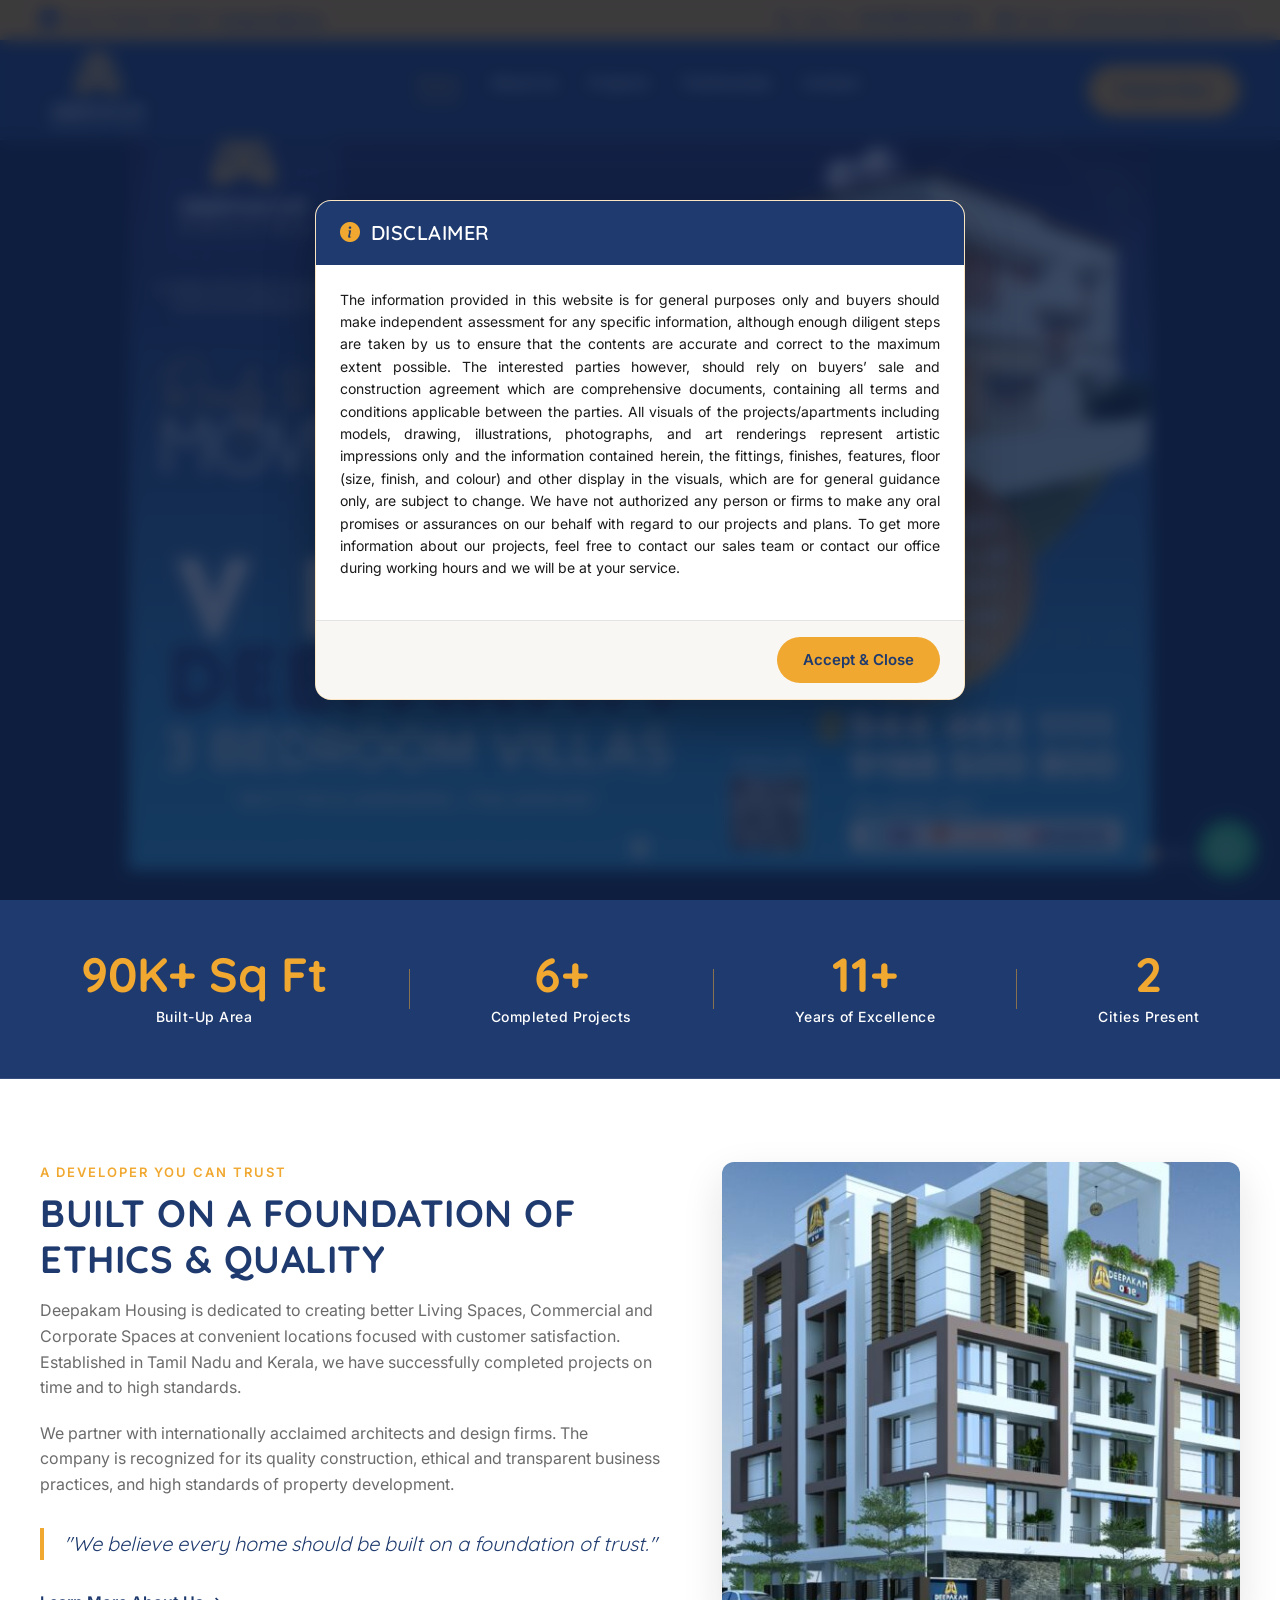
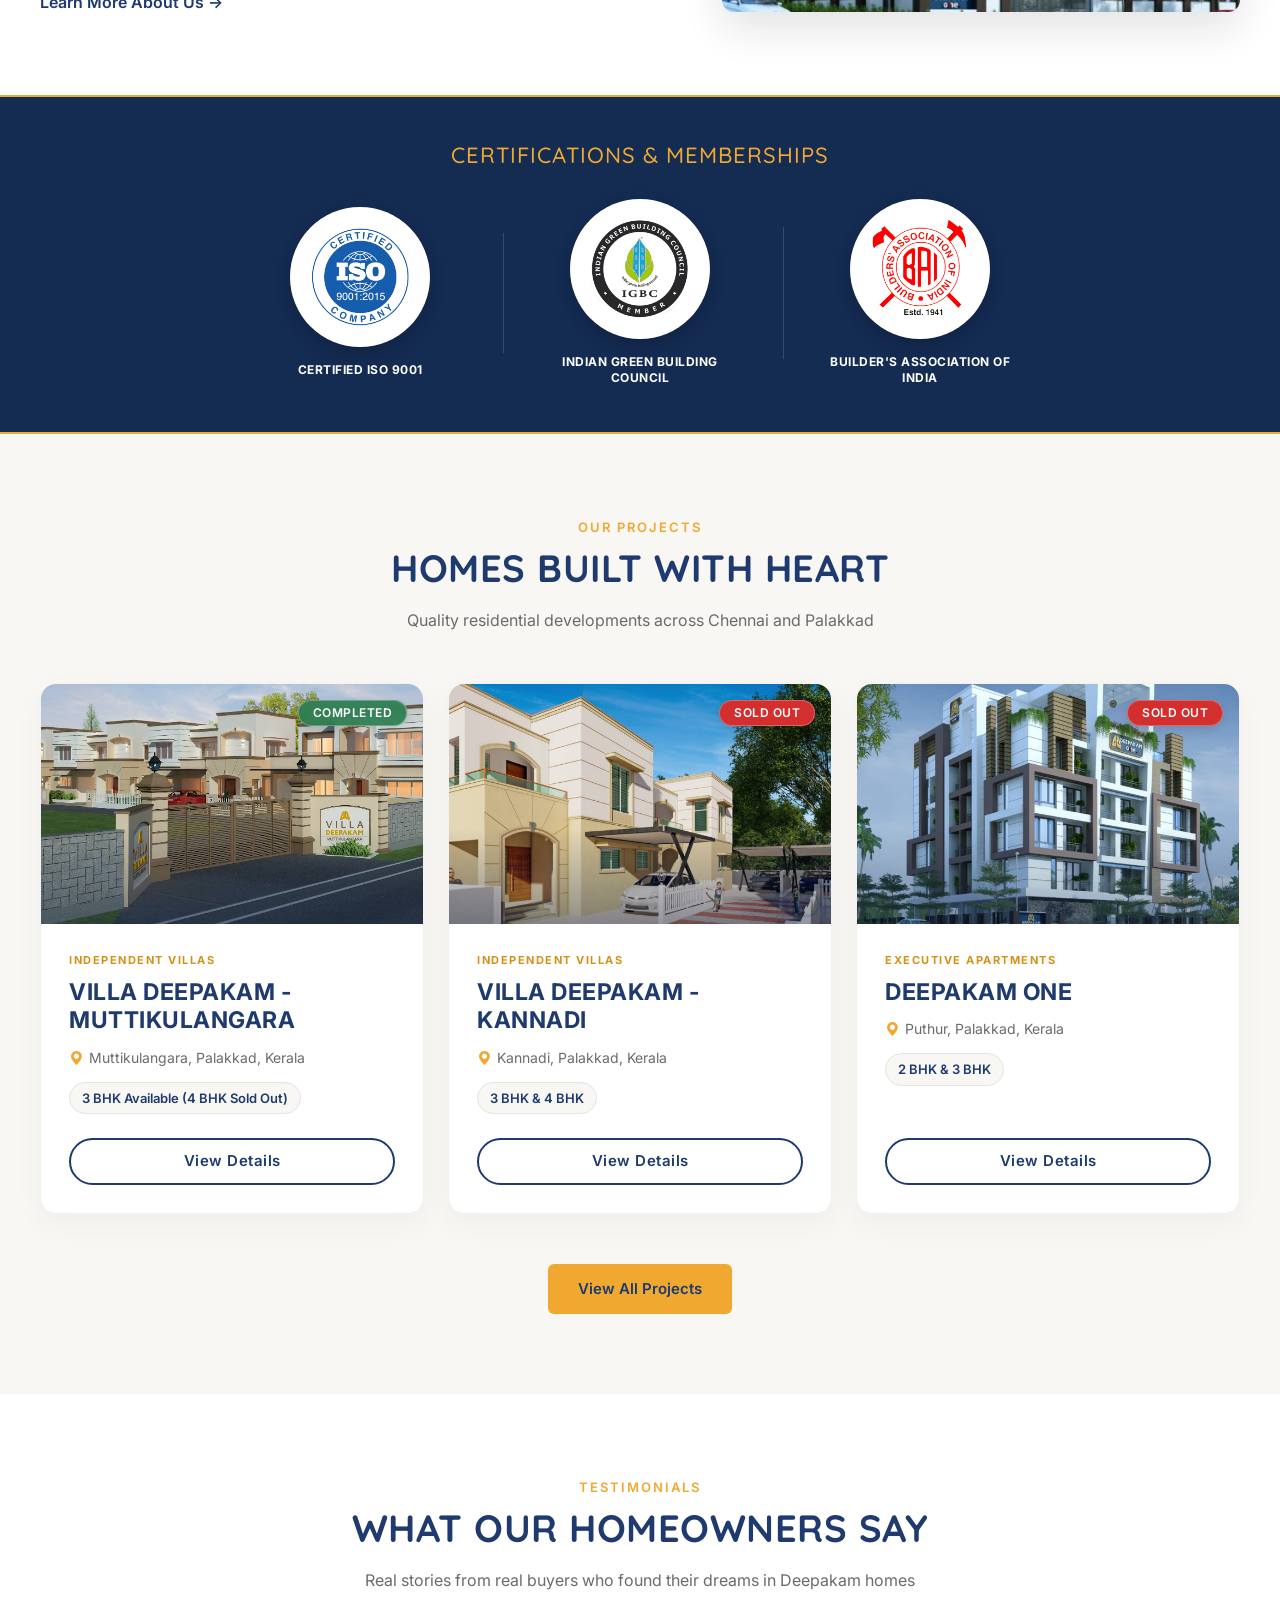
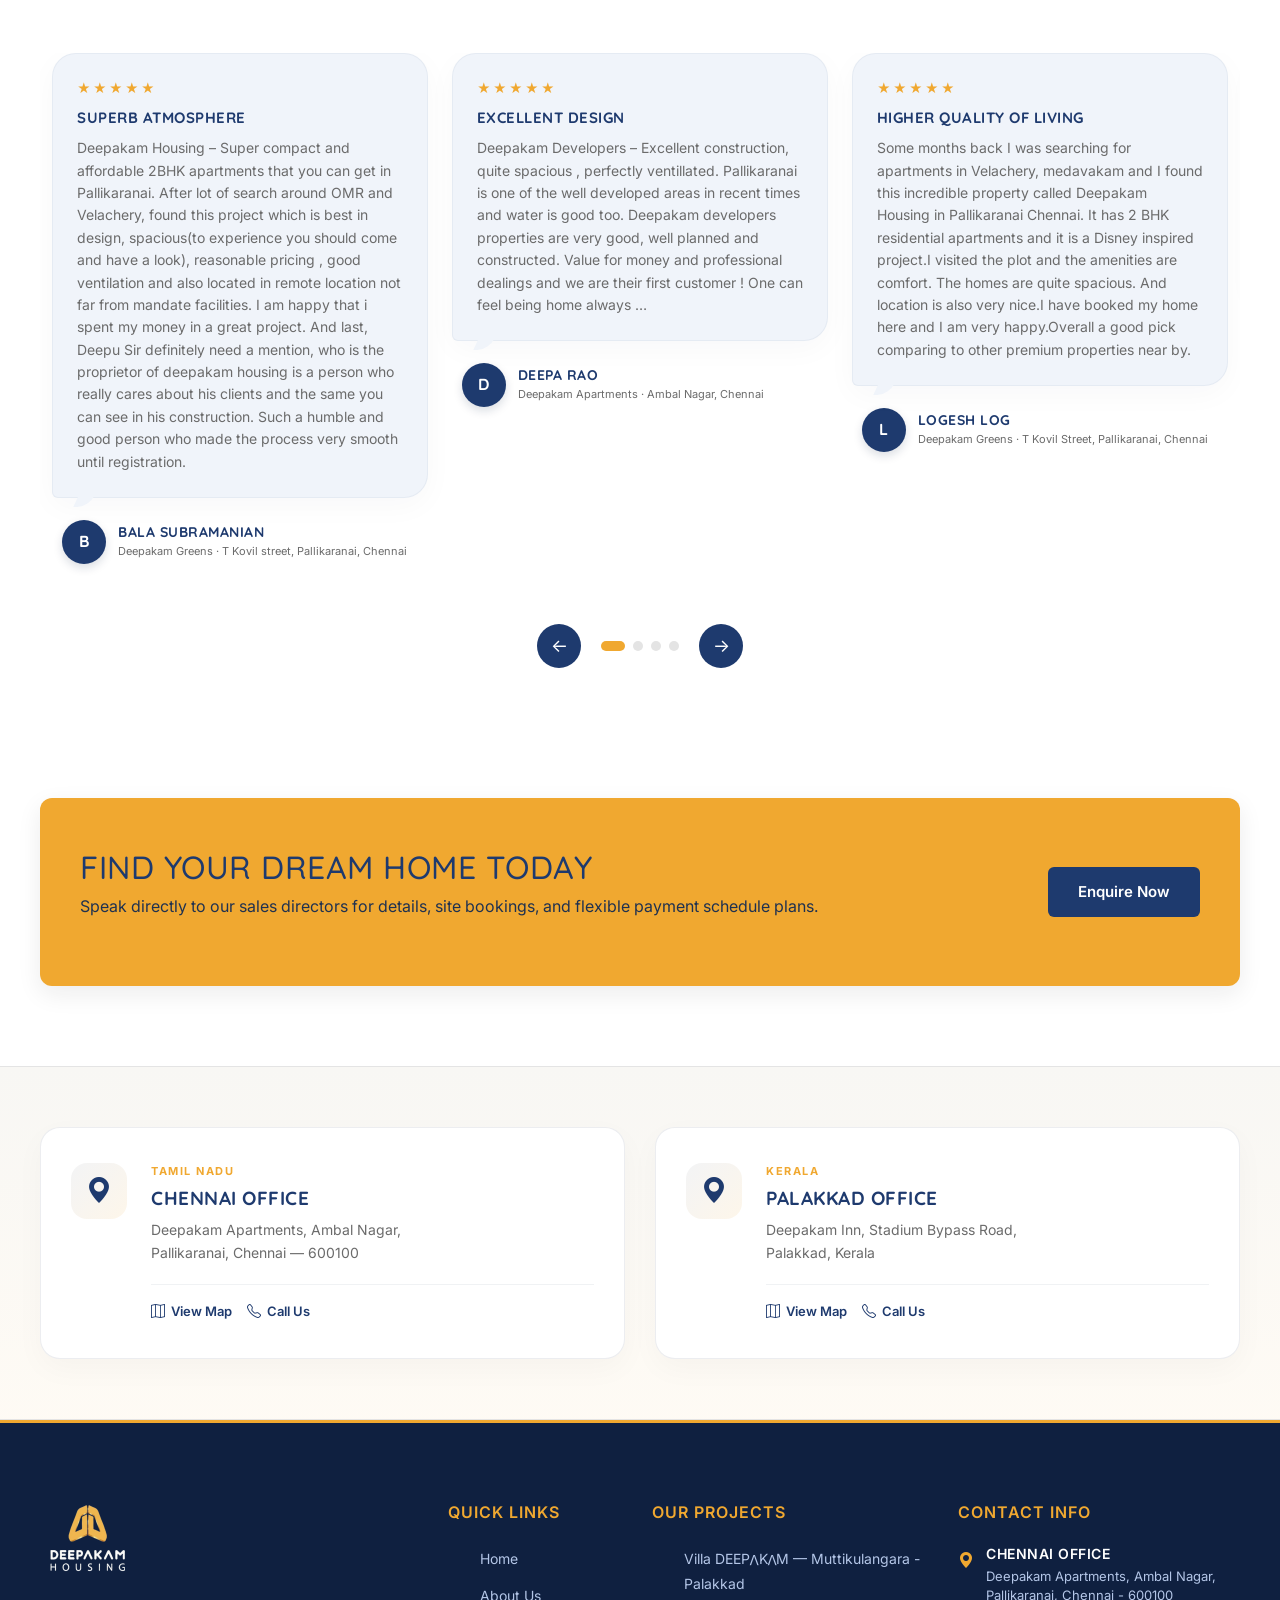
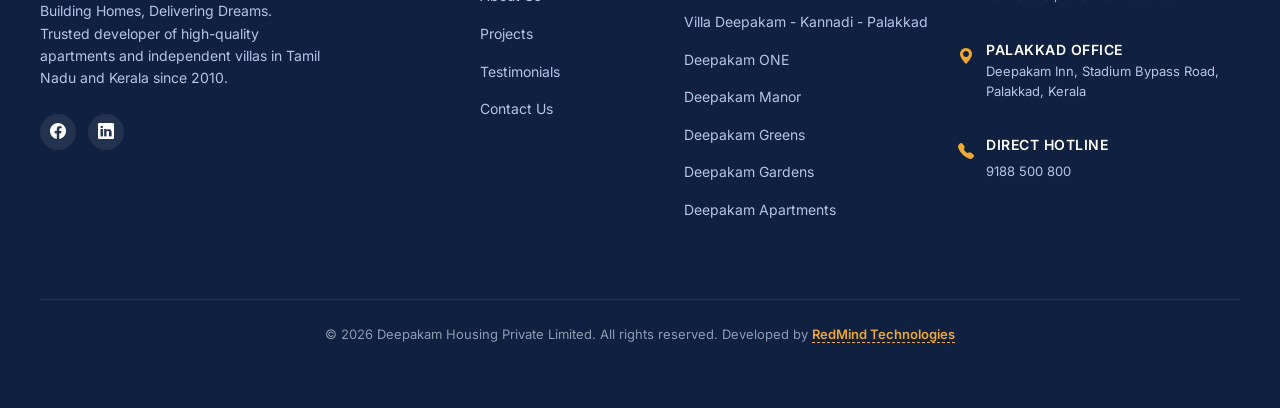
==== commit 89e50ebe: "Revert homepage image on index.html back to one.jpg, keeping Apartment Deepakam Right.webp exclusive" ====
--- a/index.html
+++ b/index.html
@@ -808,7 +808,7 @@
         <a href="about.html" class="about-home__link">Learn More About Us →</a>
       </div>
       <div class="about-home__img reveal" style="transition-delay: 0.15s;">
-        <img src="assets/images/Apartment Deepakam Right.webp" alt="DEEPAKAM Housing Project">
+        <img src="assets/images/one.jpg" alt="Deepakam ONE Apartments">
       </div>
     </div>
   </section>
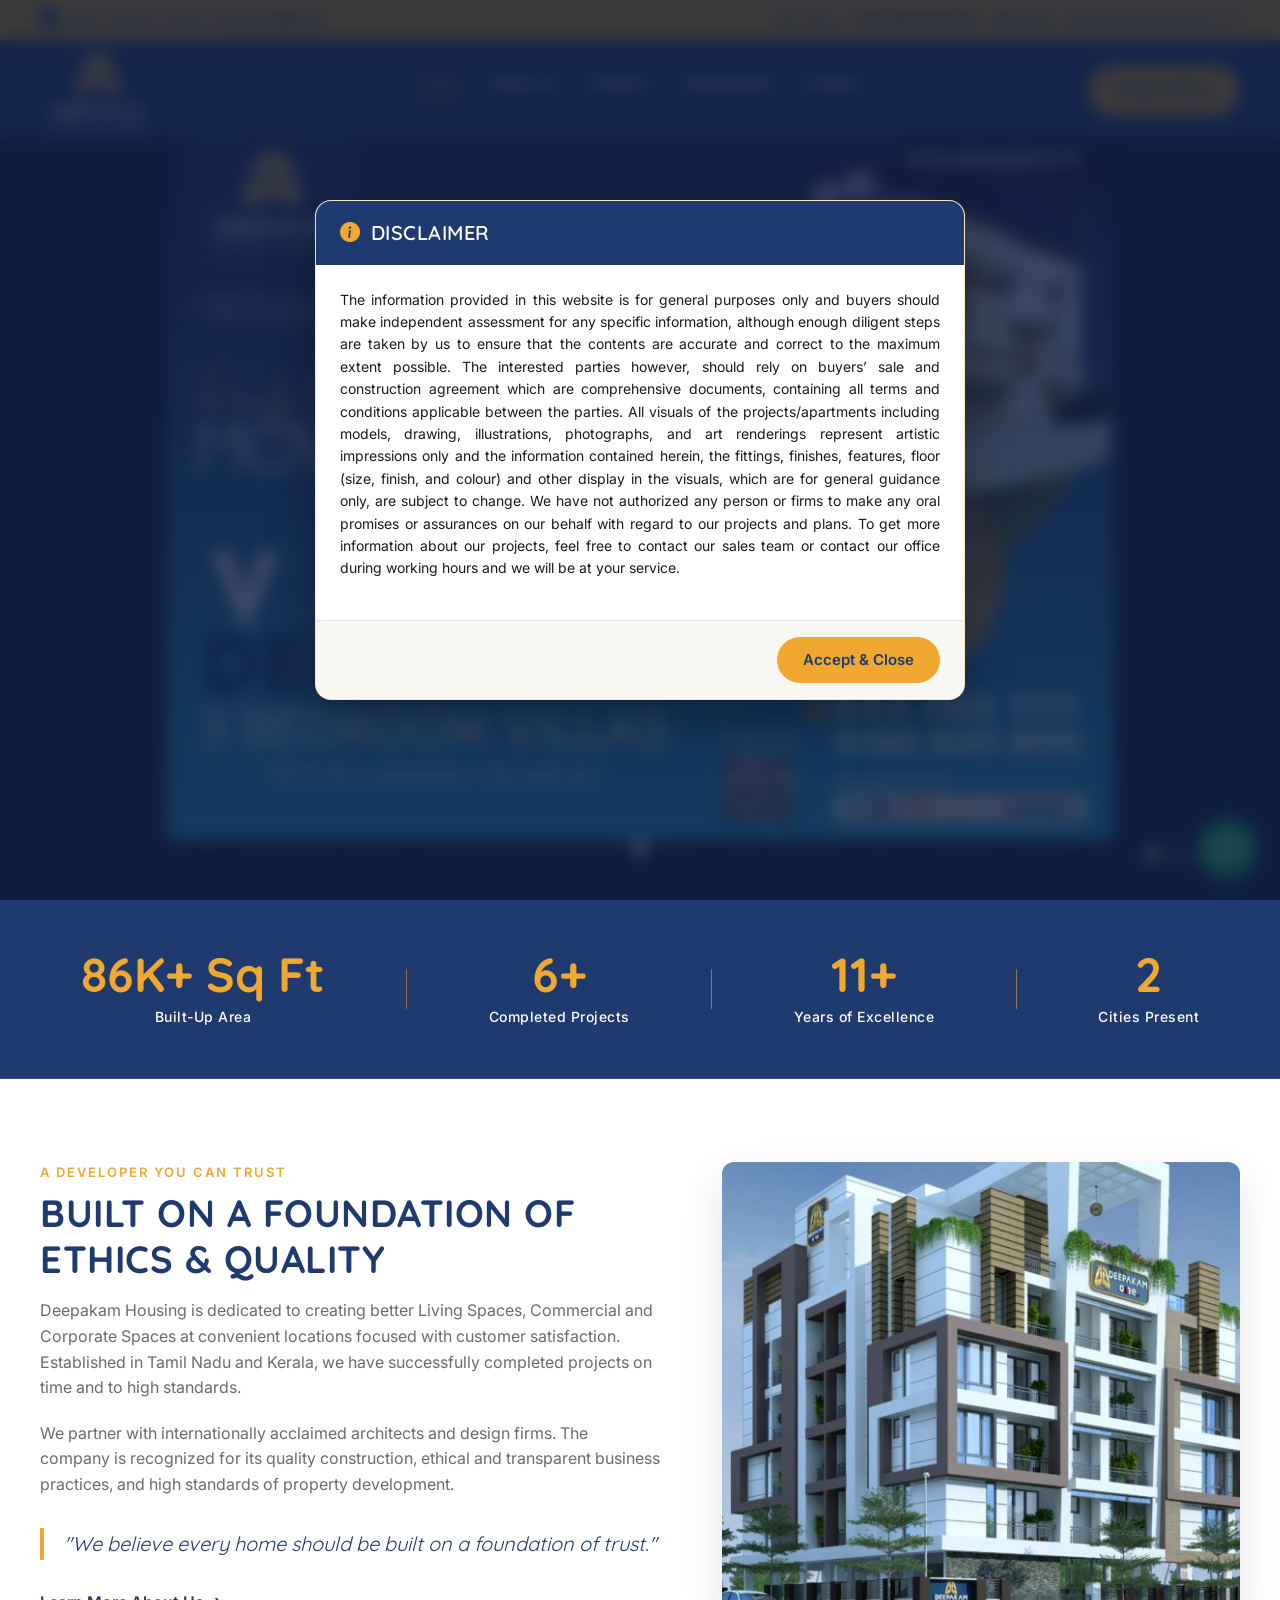
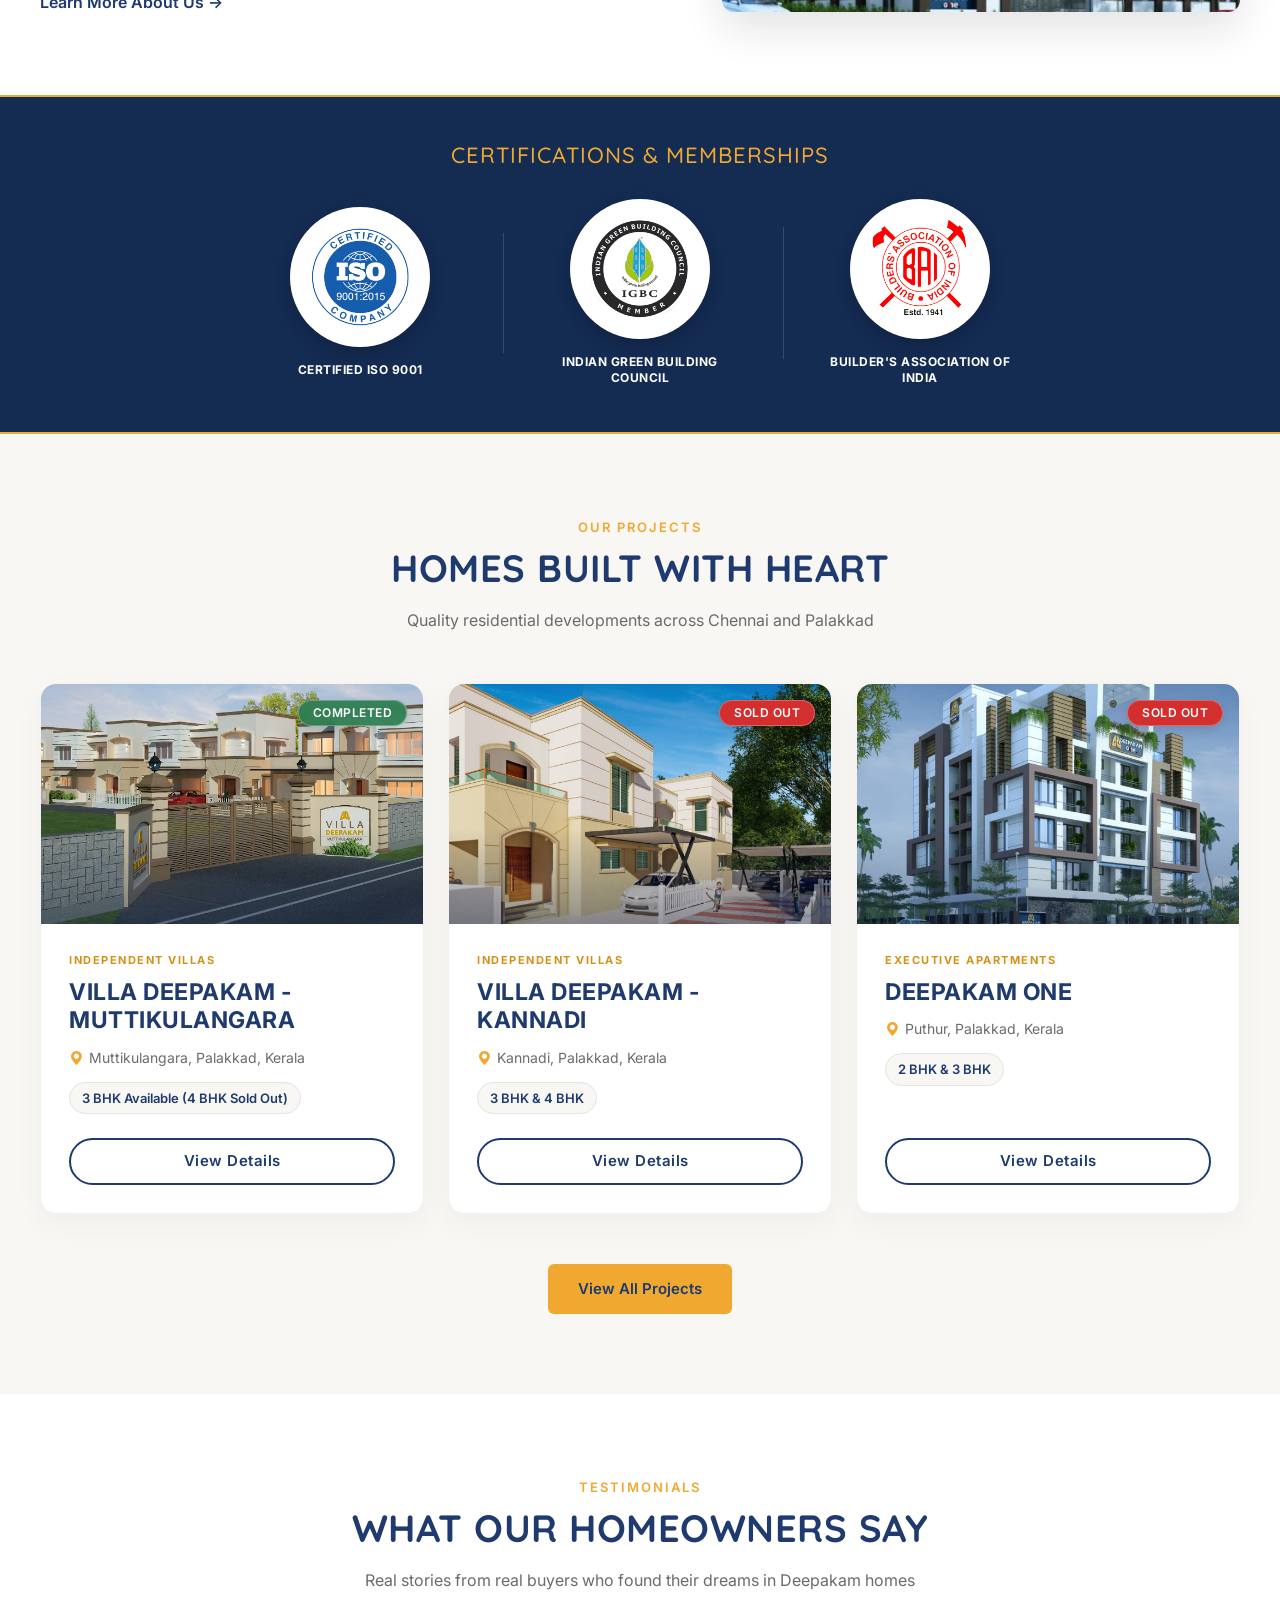
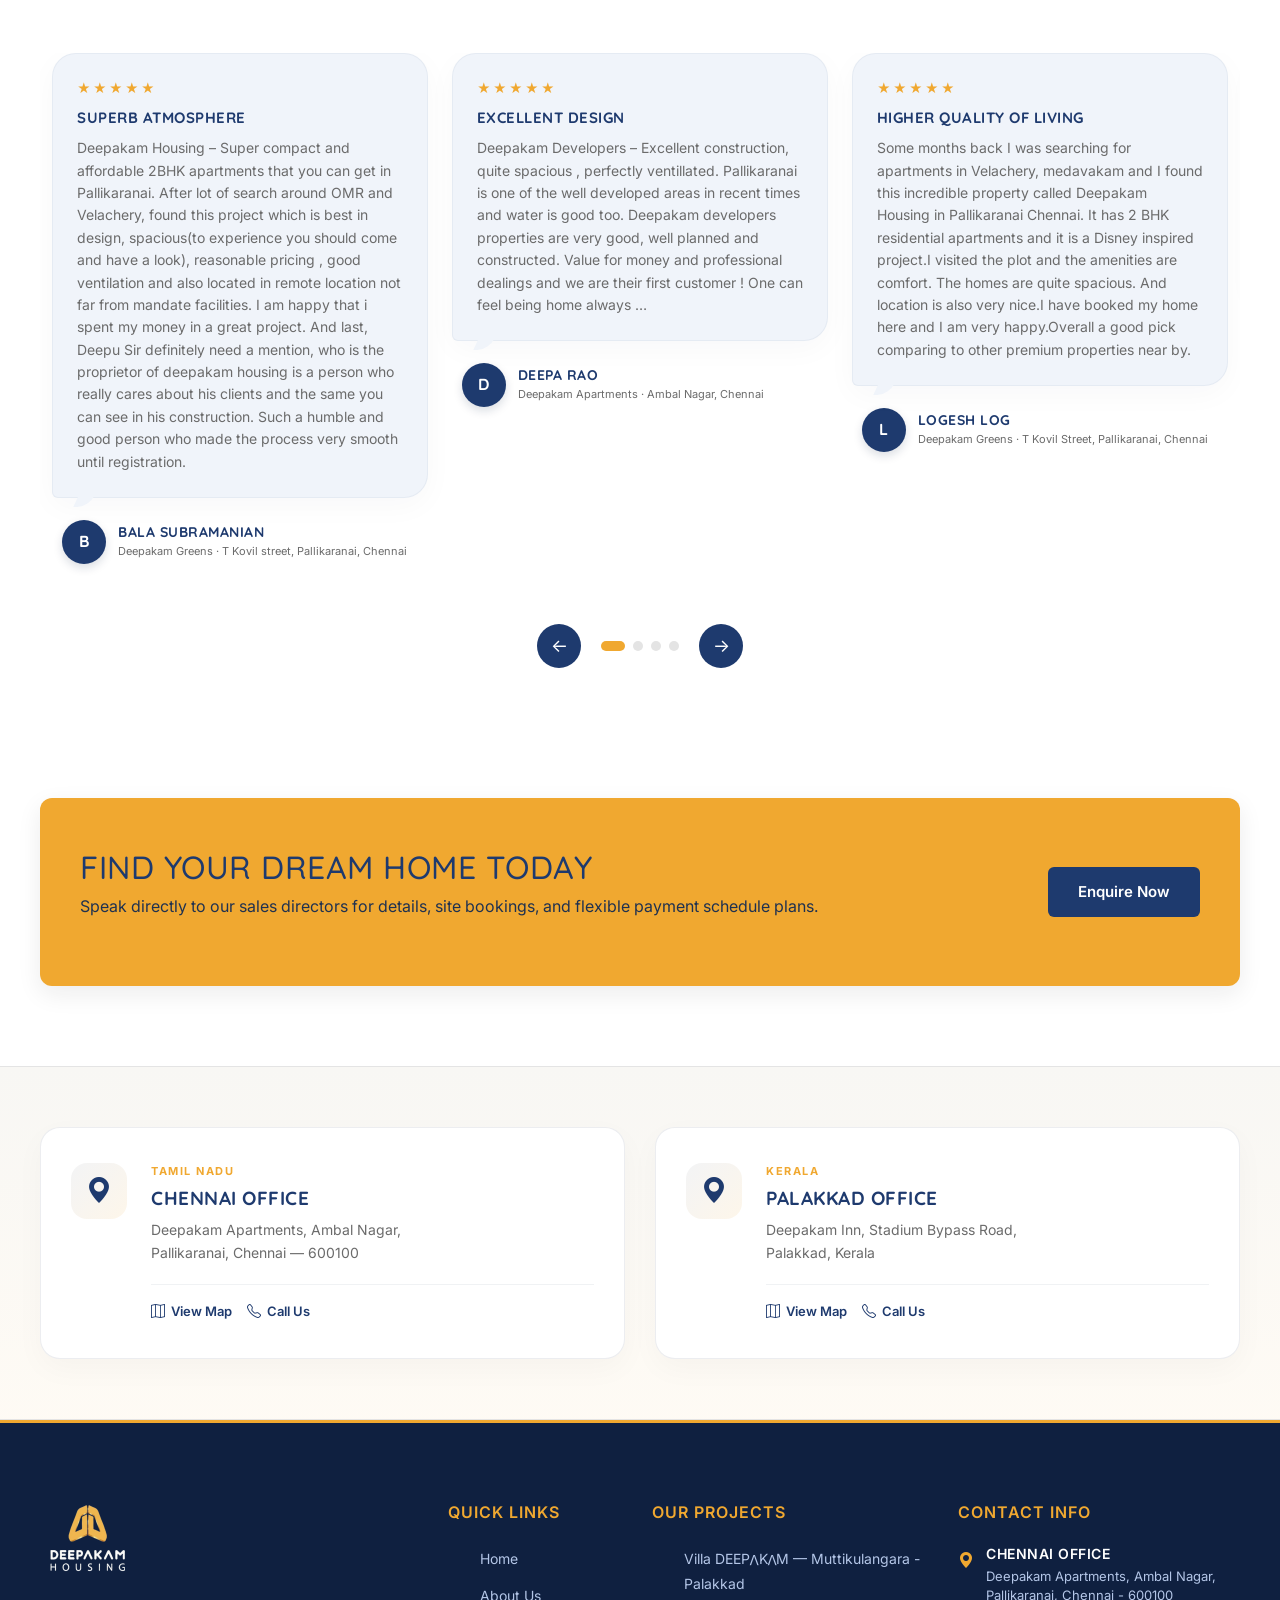
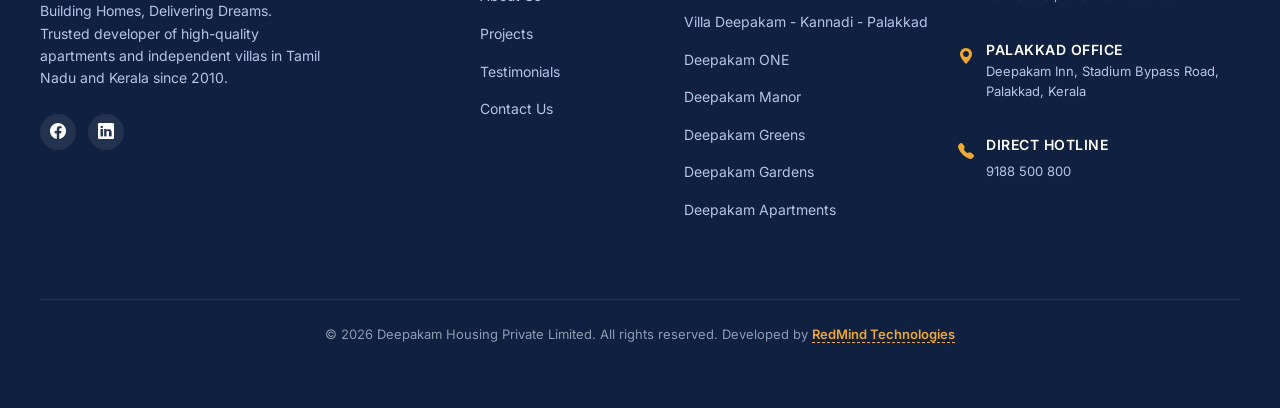
==== commit 66200afd: "Fix hero slide poster sizing to fit 100% inside viewport without cutting top/bottom" ====
--- a/index.html
+++ b/index.html
@@ -118,29 +118,33 @@
     }
     .slide-poster-container {
       height: 100%;
+      width: 100%;
       display: flex;
       align-items: center !important;
       justify-content: center !important;
-      padding-top: 148px !important; /* Safe gap below header navbar */
-      padding-bottom: 76px !important; /* Safe gap above bottom controls */
+      padding-top: 130px !important; /* Safe gap below header navbar */
+      padding-bottom: 60px !important; /* Safe gap above slider controls/dots */
+      box-sizing: border-box !important;
     }
     .slide-poster-link {
       display: flex;
       align-items: center;
       justify-content: center;
-      max-height: 100%;
+      max-height: calc(100vh - 190px) !important;
       max-width: 100%;
       border-radius: 0px !important;
-      overflow: visible !important;
+      overflow: hidden !important;
       box-shadow: 0 15px 35px rgba(0, 0, 0, 0.4);
       transition: transform 0.3s ease;
     }
     .slide-poster-link:hover {
-      transform: scale(1.02);
+      transform: scale(1.01);
     }
     .slide-poster-link img {
-      max-height: 100%;
+      max-height: calc(100vh - 190px) !important;
       max-width: 100%;
+      width: auto;
+      height: auto;
       object-fit: contain;
       display: block;
       border-radius: 0px !important;
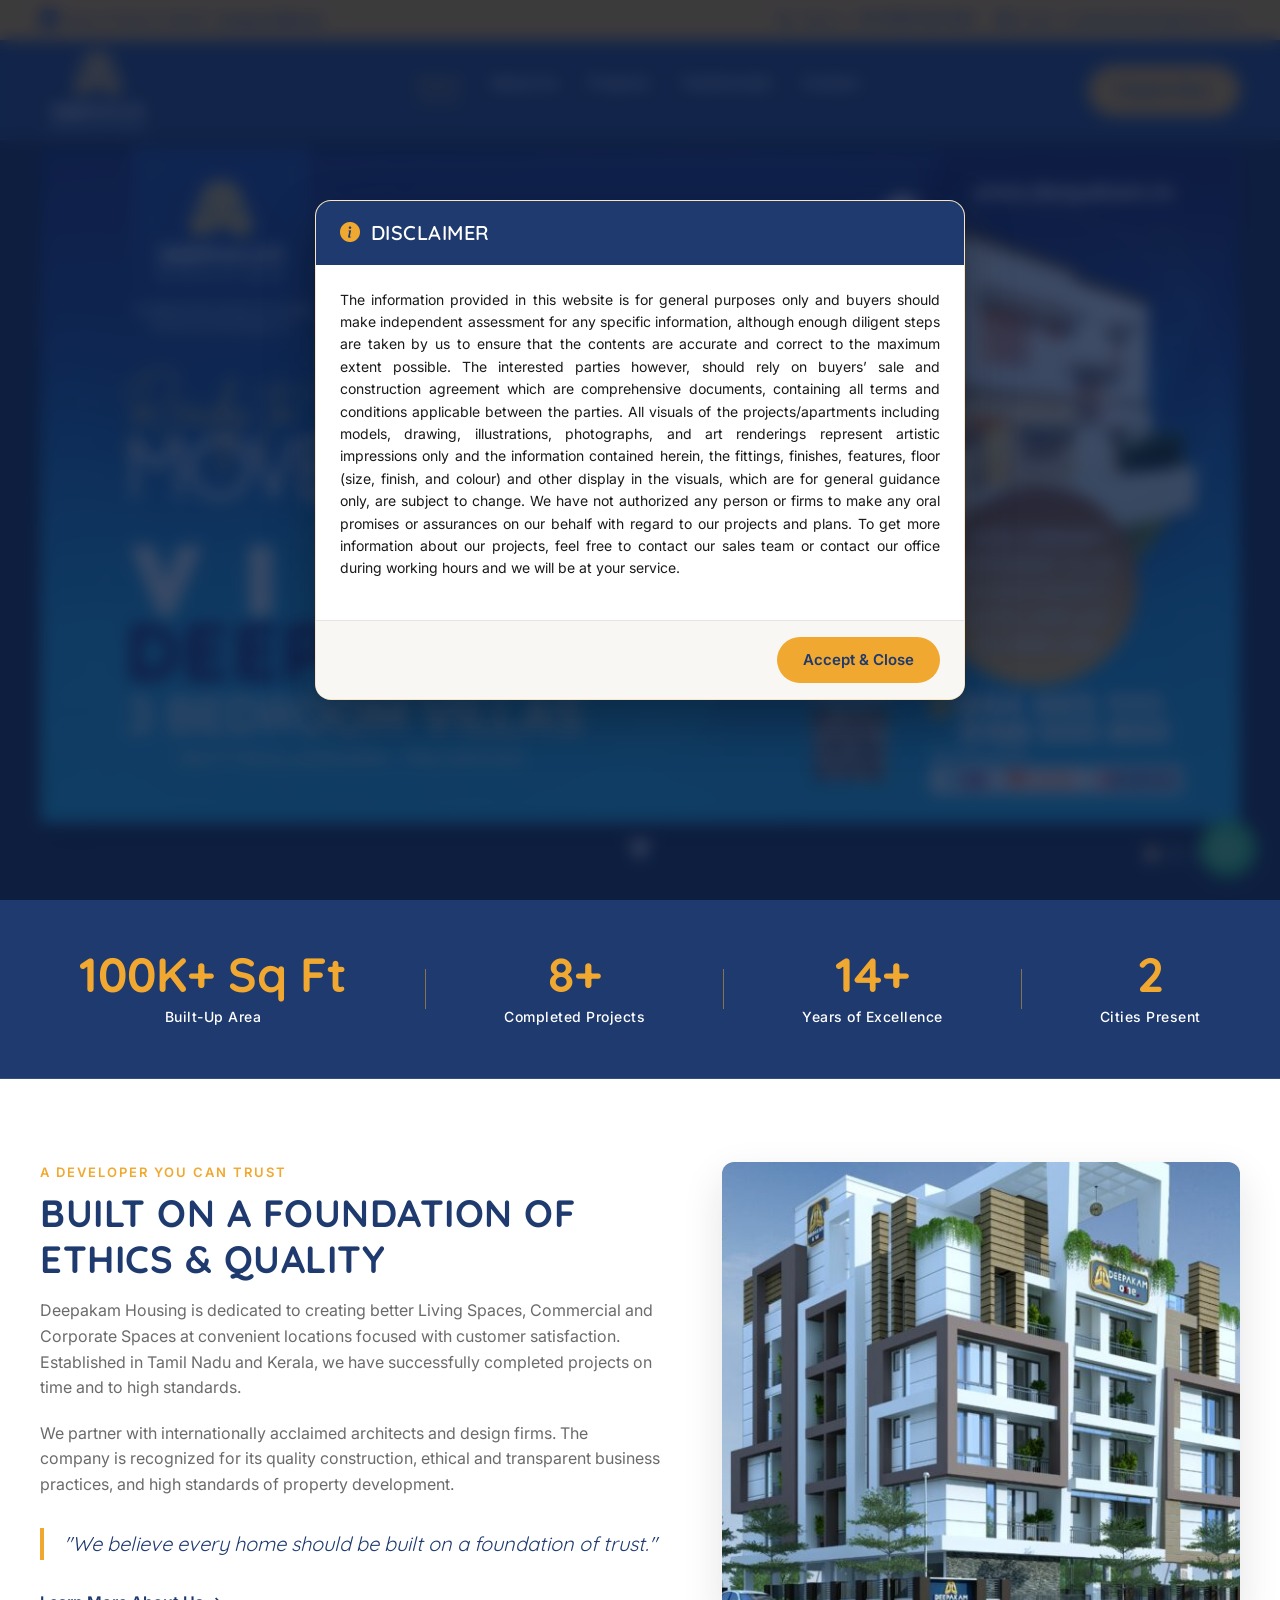
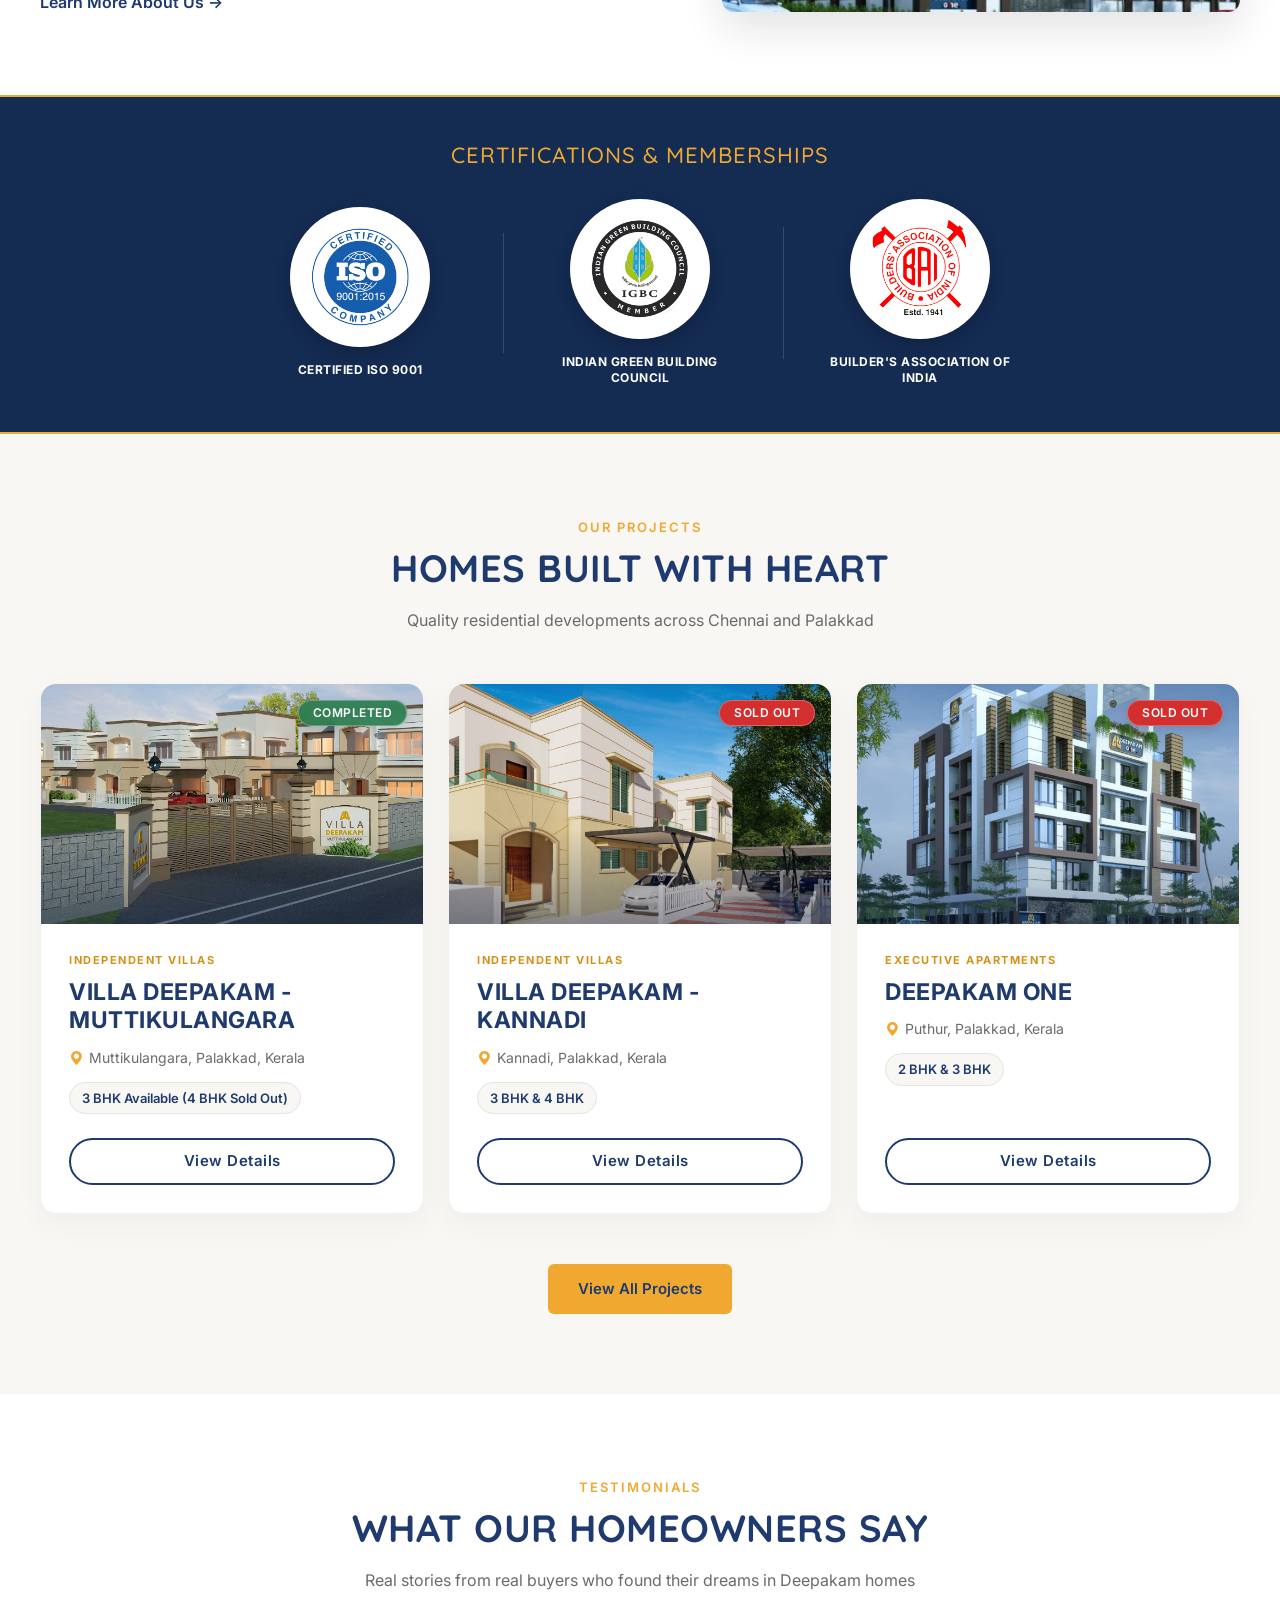
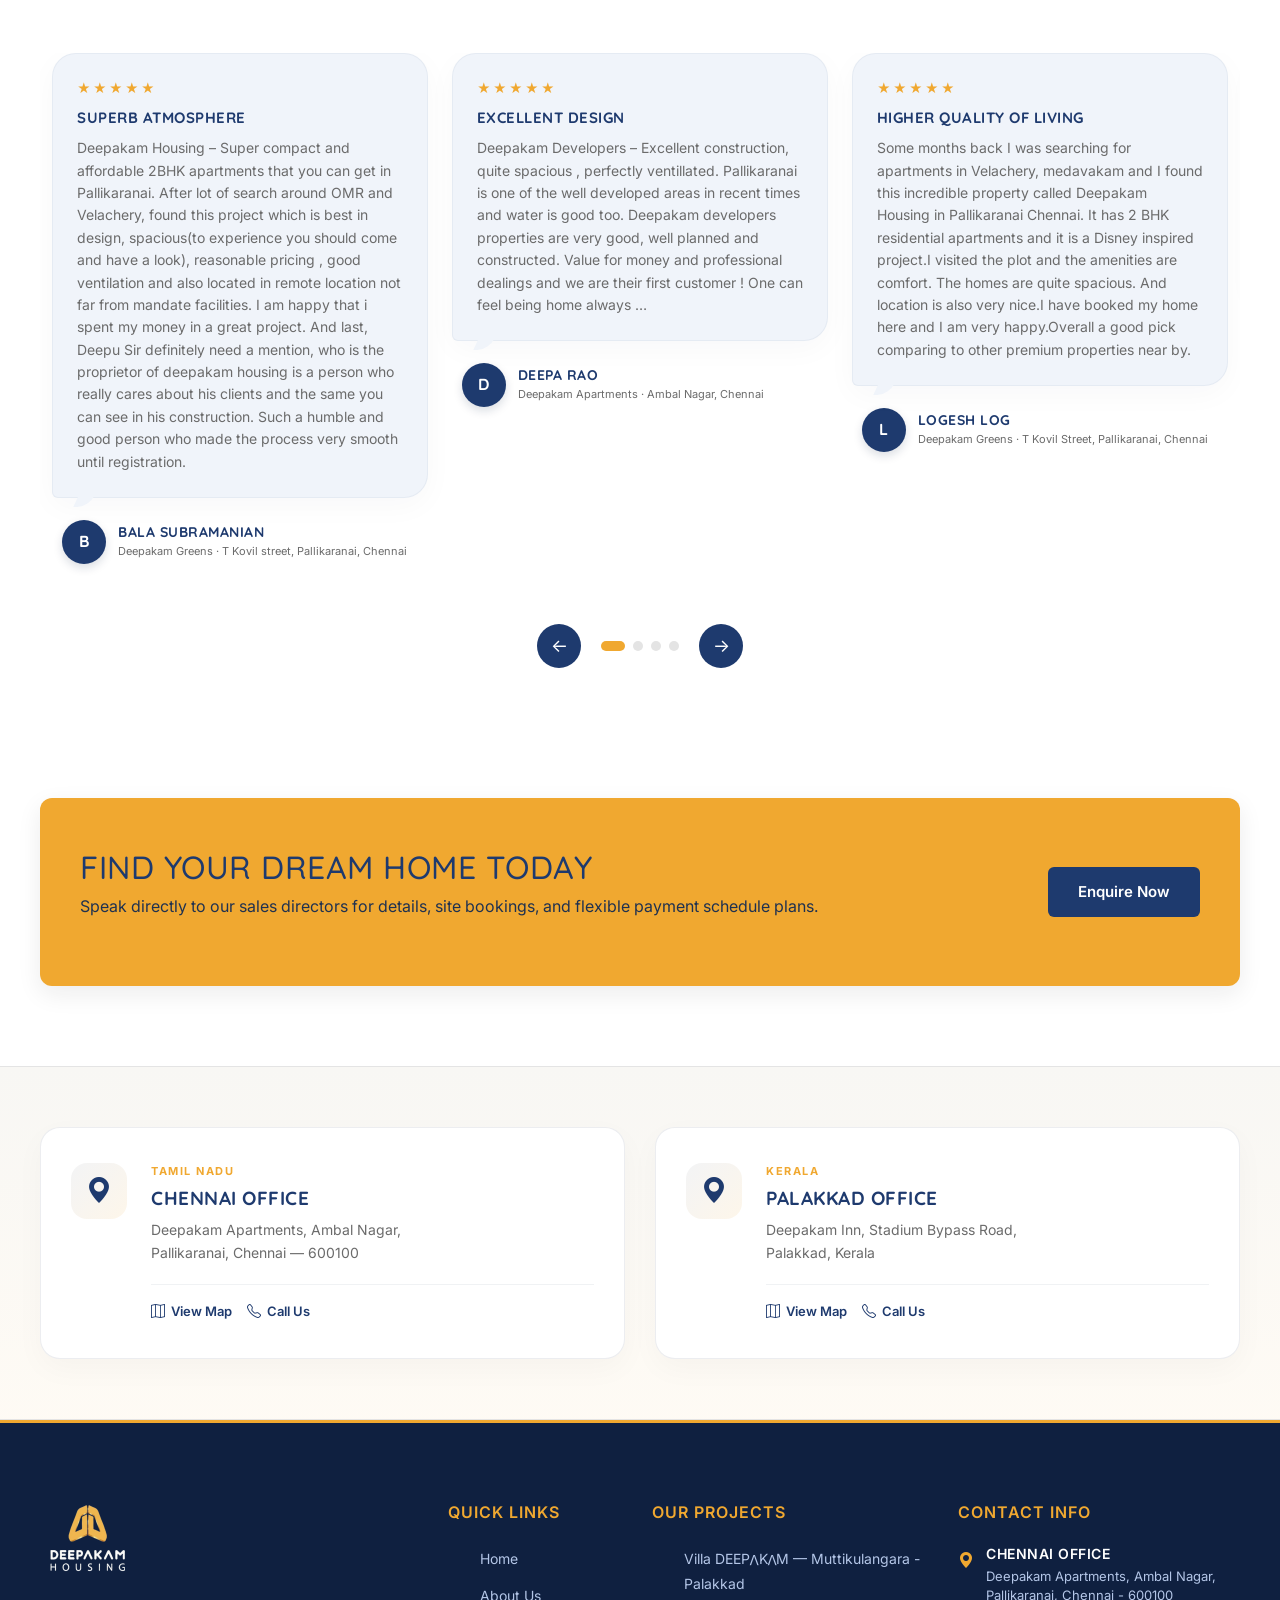
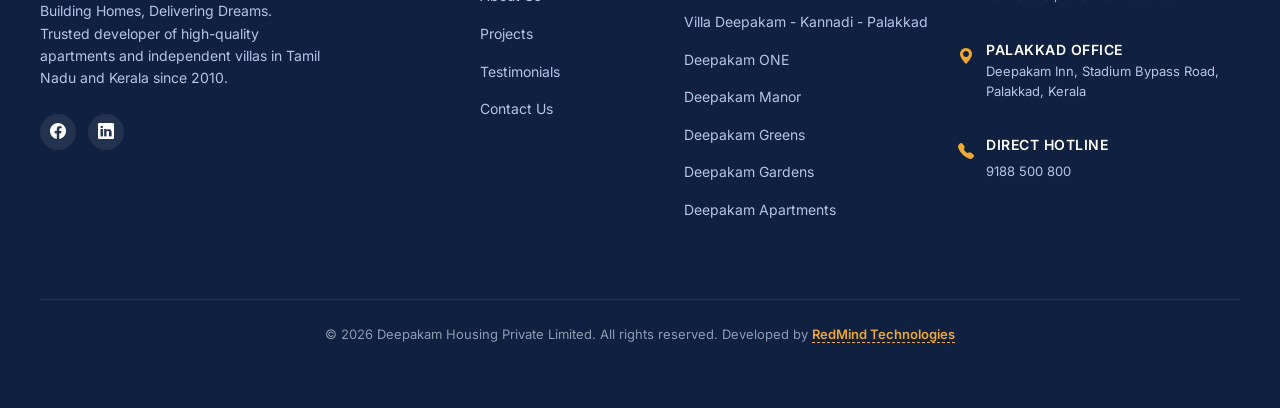
==== commit cb9989bb: "Update hero slide posters to PNG format" ====
--- a/index.html
+++ b/index.html
@@ -718,7 +718,7 @@
     <div class="slide active slide--poster-1">
       <div class="container slide-poster-container">
         <a href="project-muttikulangara.html" class="slide-poster-link" aria-label="Explore Villa Deepakam Muttikulangara Palakkad">
-          <img src="assets/images/poster_1.jpg" alt="Villa Deepakam - Muttikulangara Palakkad ready to move in independent villas">
+          <img src="assets/images/poster_1.png" alt="Villa Deepakam - Muttikulangara Palakkad ready to move in independent villas">
         </a>
       </div>
     </div>
@@ -742,7 +742,7 @@
     <div class="slide slide--poster-2">
       <div class="container slide-poster-container">
         <a href="project-muttikulangara.html" class="slide-poster-link" aria-label="Explore Villa Deepakam Muttikulangara Palakkad">
-          <img src="assets/images/poster_2.jpg" alt="Villa Deepakam - Muttikulangara Palakkad ready to move in independent villas">
+          <img src="assets/images/poster_2.png" alt="Villa Deepakam - Muttikulangara Palakkad ready to move in independent villas">
         </a>
       </div>
     </div>
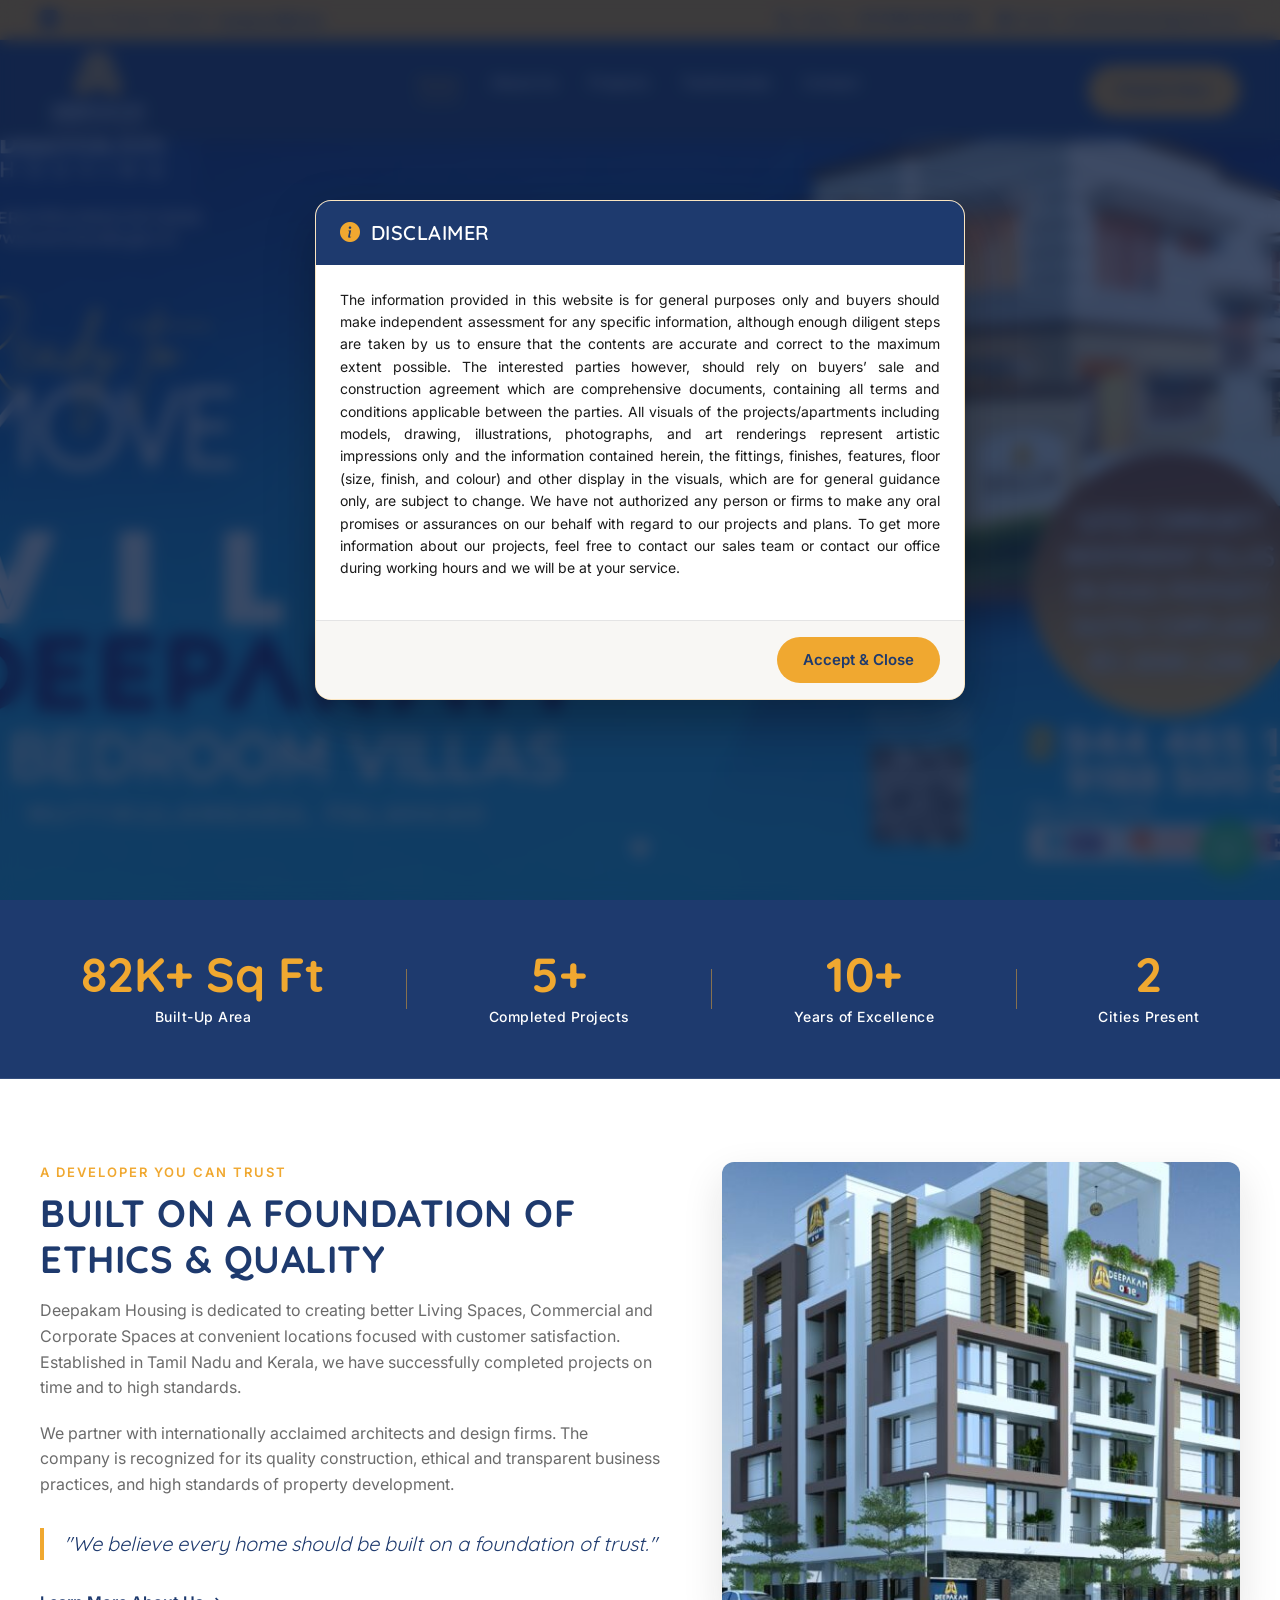
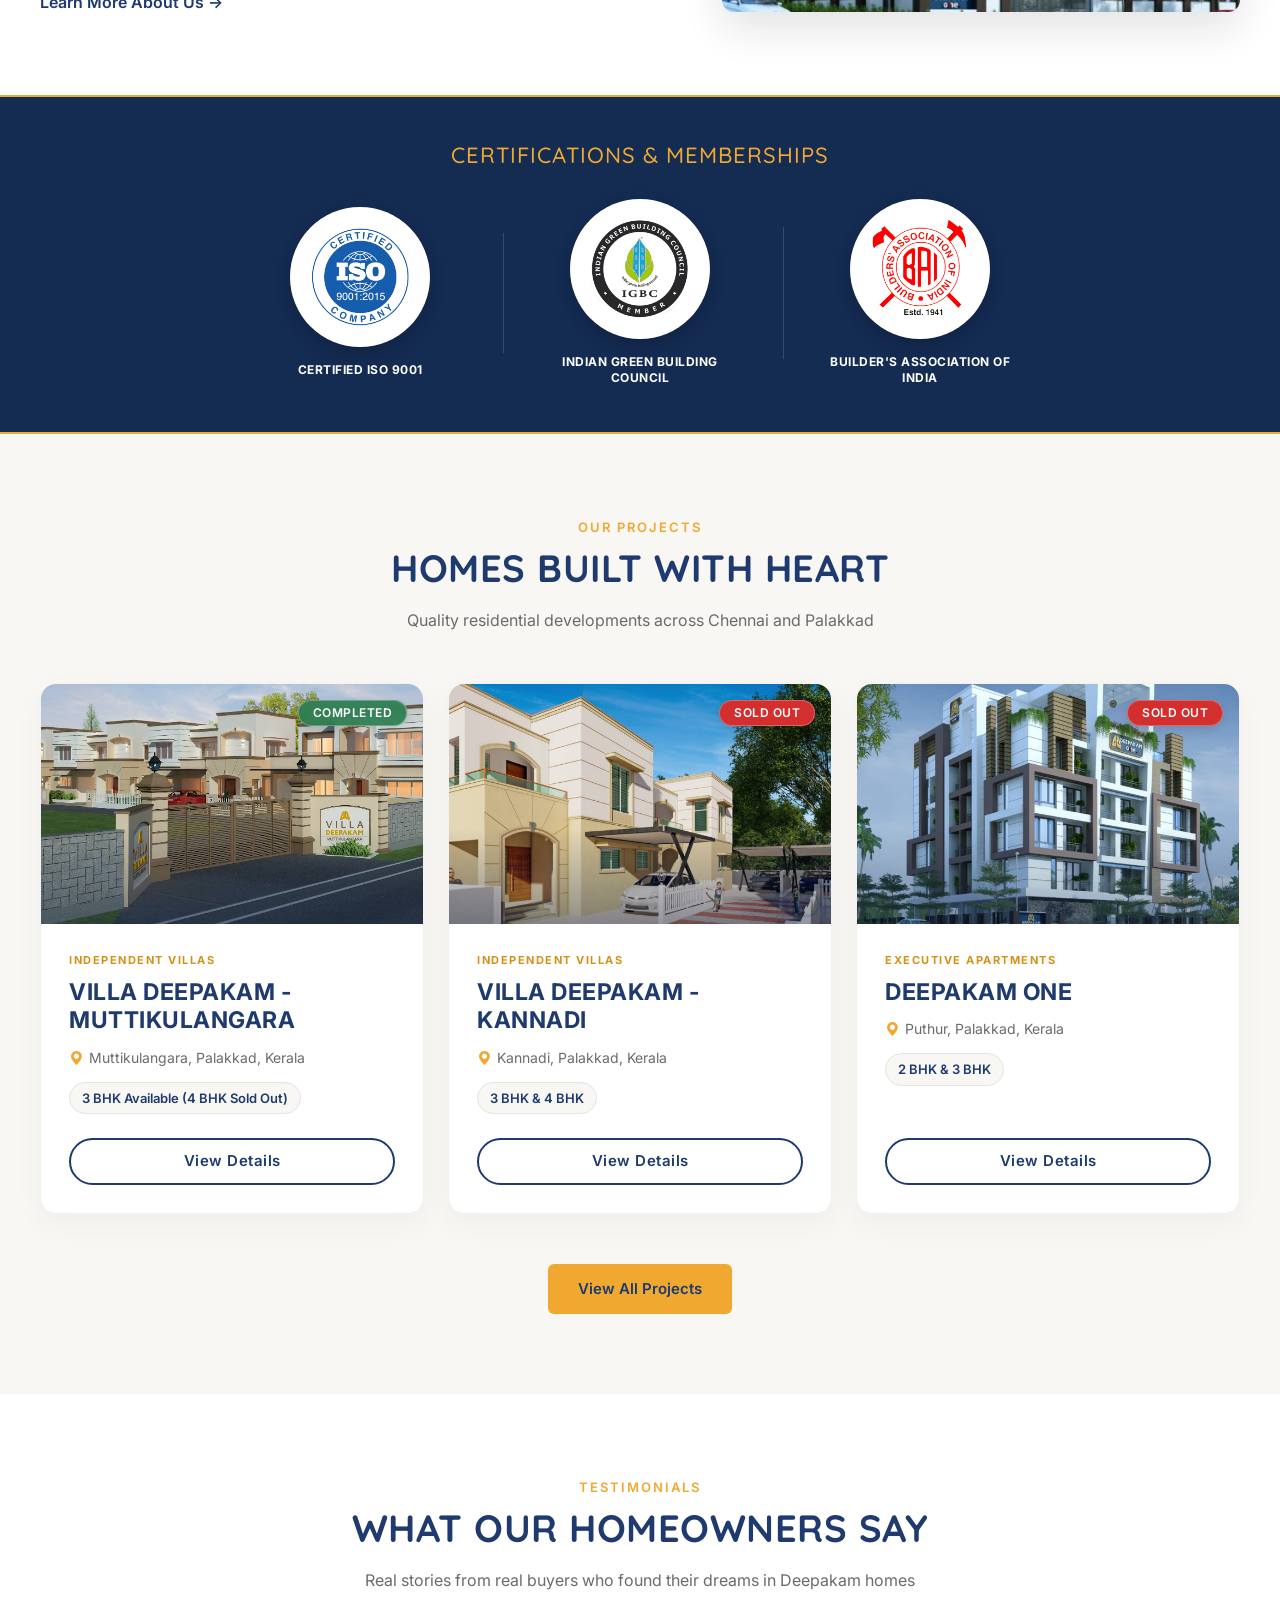
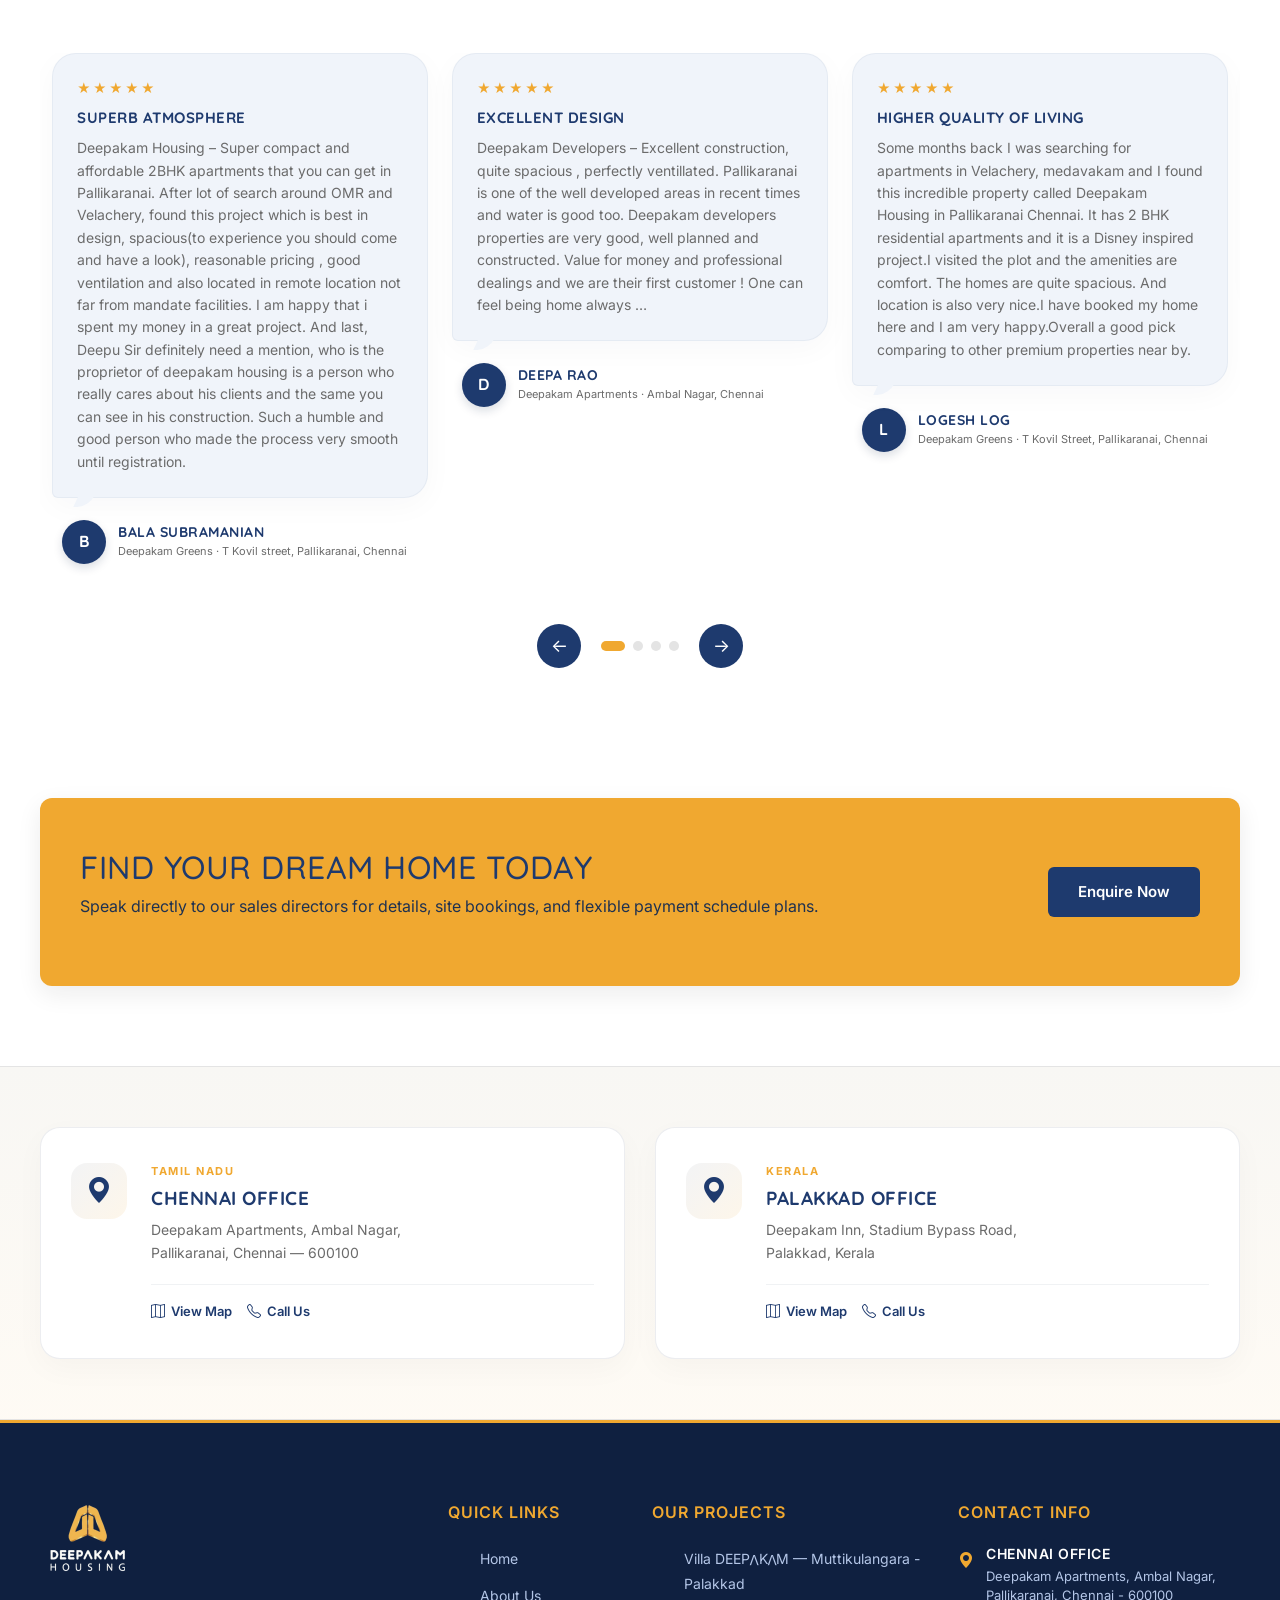
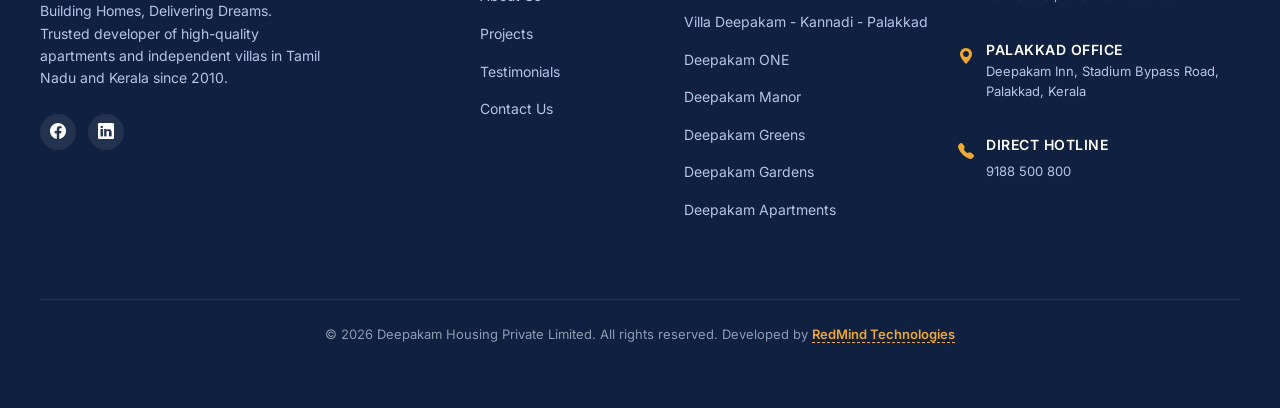
==== commit b0228ace: "Set hero poster slides to 100% full screen width and height" ====
--- a/index.html
+++ b/index.html
@@ -119,33 +119,30 @@
     .slide-poster-container {
       height: 100%;
       width: 100%;
+      max-width: 100% !important;
+      padding: 0 !important;
+      margin: 0 !important;
       display: flex;
       align-items: center !important;
       justify-content: center !important;
-      padding-top: 130px !important; /* Safe gap below header navbar */
-      padding-bottom: 60px !important; /* Safe gap above slider controls/dots */
-      box-sizing: border-box !important;
     }
     .slide-poster-link {
-      display: flex;
-      align-items: center;
-      justify-content: center;
-      max-height: calc(100vh - 190px) !important;
-      max-width: 100%;
+      display: block;
+      width: 100%;
+      height: 100%;
+      max-height: 100% !important;
+      max-width: 100% !important;
       border-radius: 0px !important;
       overflow: hidden !important;
-      box-shadow: 0 15px 35px rgba(0, 0, 0, 0.4);
-      transition: transform 0.3s ease;
-    }
-    .slide-poster-link:hover {
-      transform: scale(1.01);
+      box-shadow: none !important;
     }
     .slide-poster-link img {
-      max-height: calc(100vh - 190px) !important;
-      max-width: 100%;
-      width: auto;
-      height: auto;
-      object-fit: contain;
+      width: 100%;
+      height: 100%;
+      max-height: 100% !important;
+      max-width: 100% !important;
+      object-fit: cover;
+      object-position: center center;
       display: block;
       border-radius: 0px !important;
     }
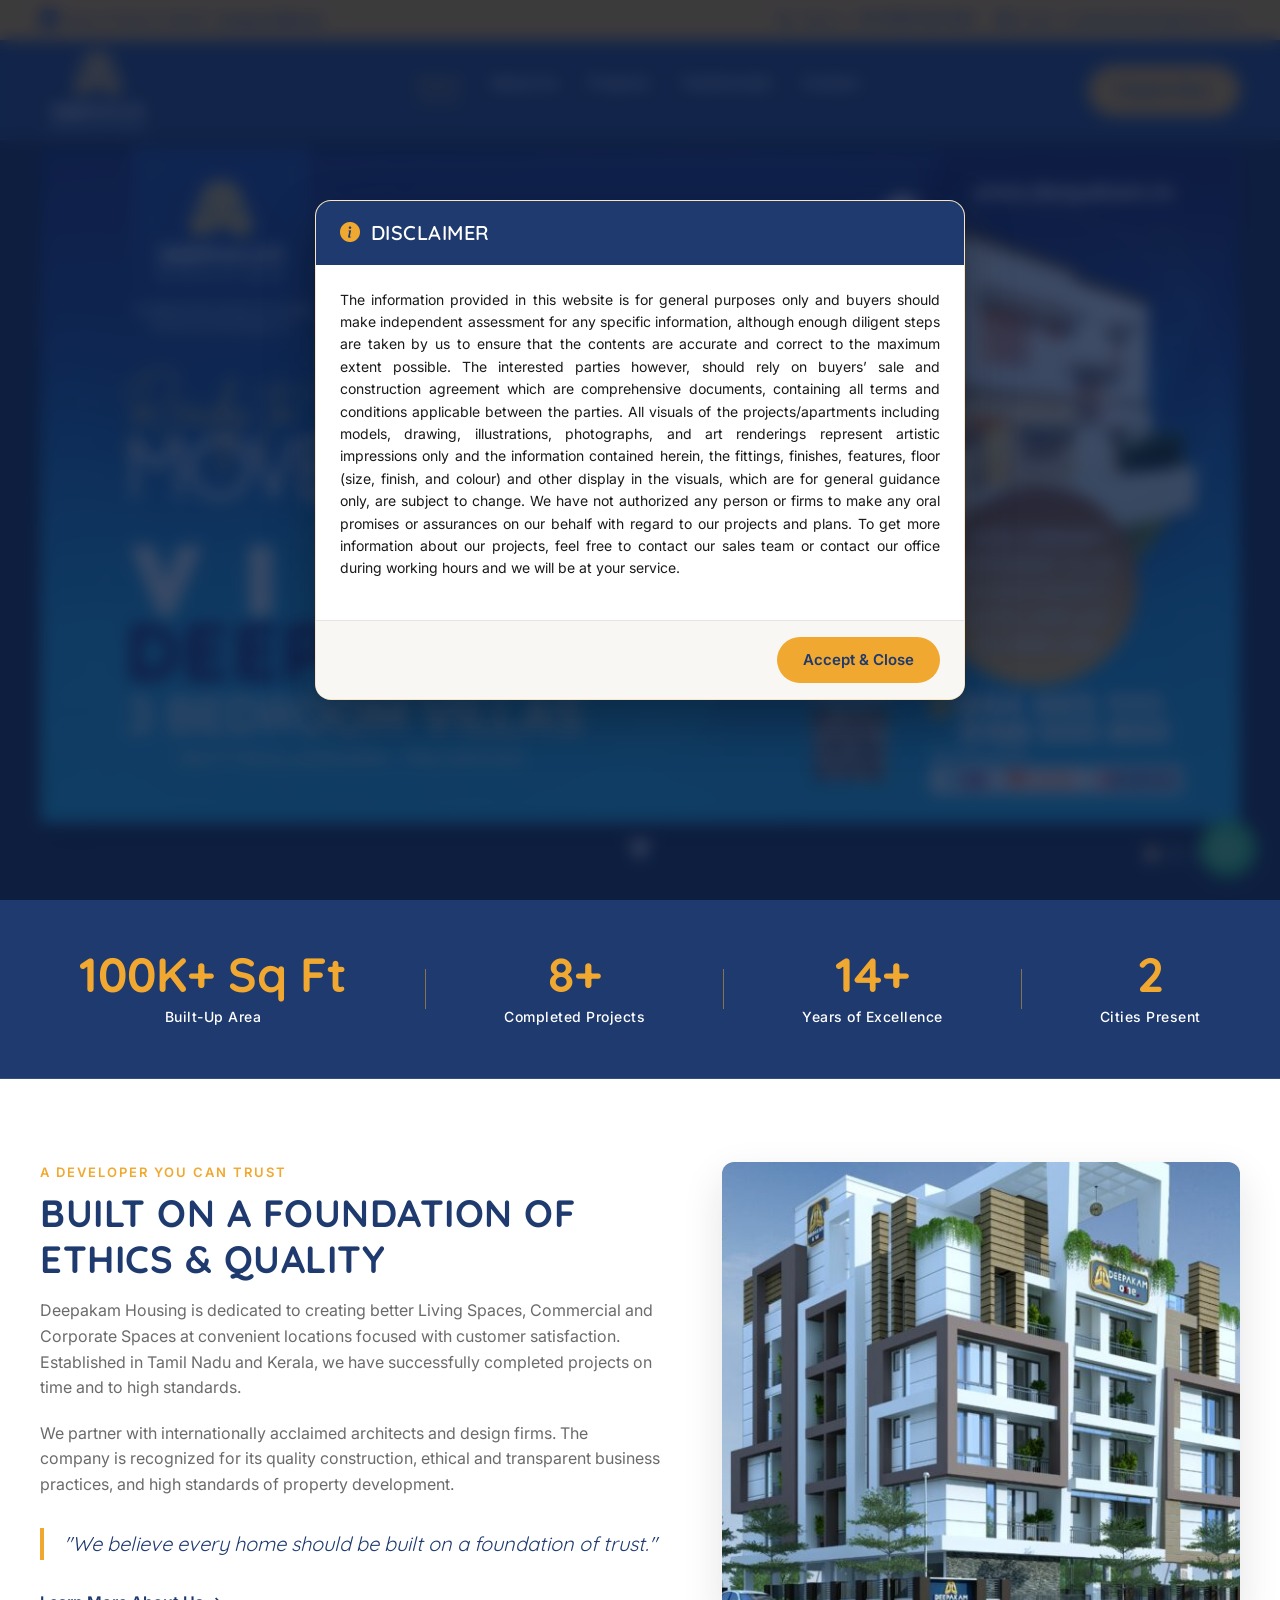
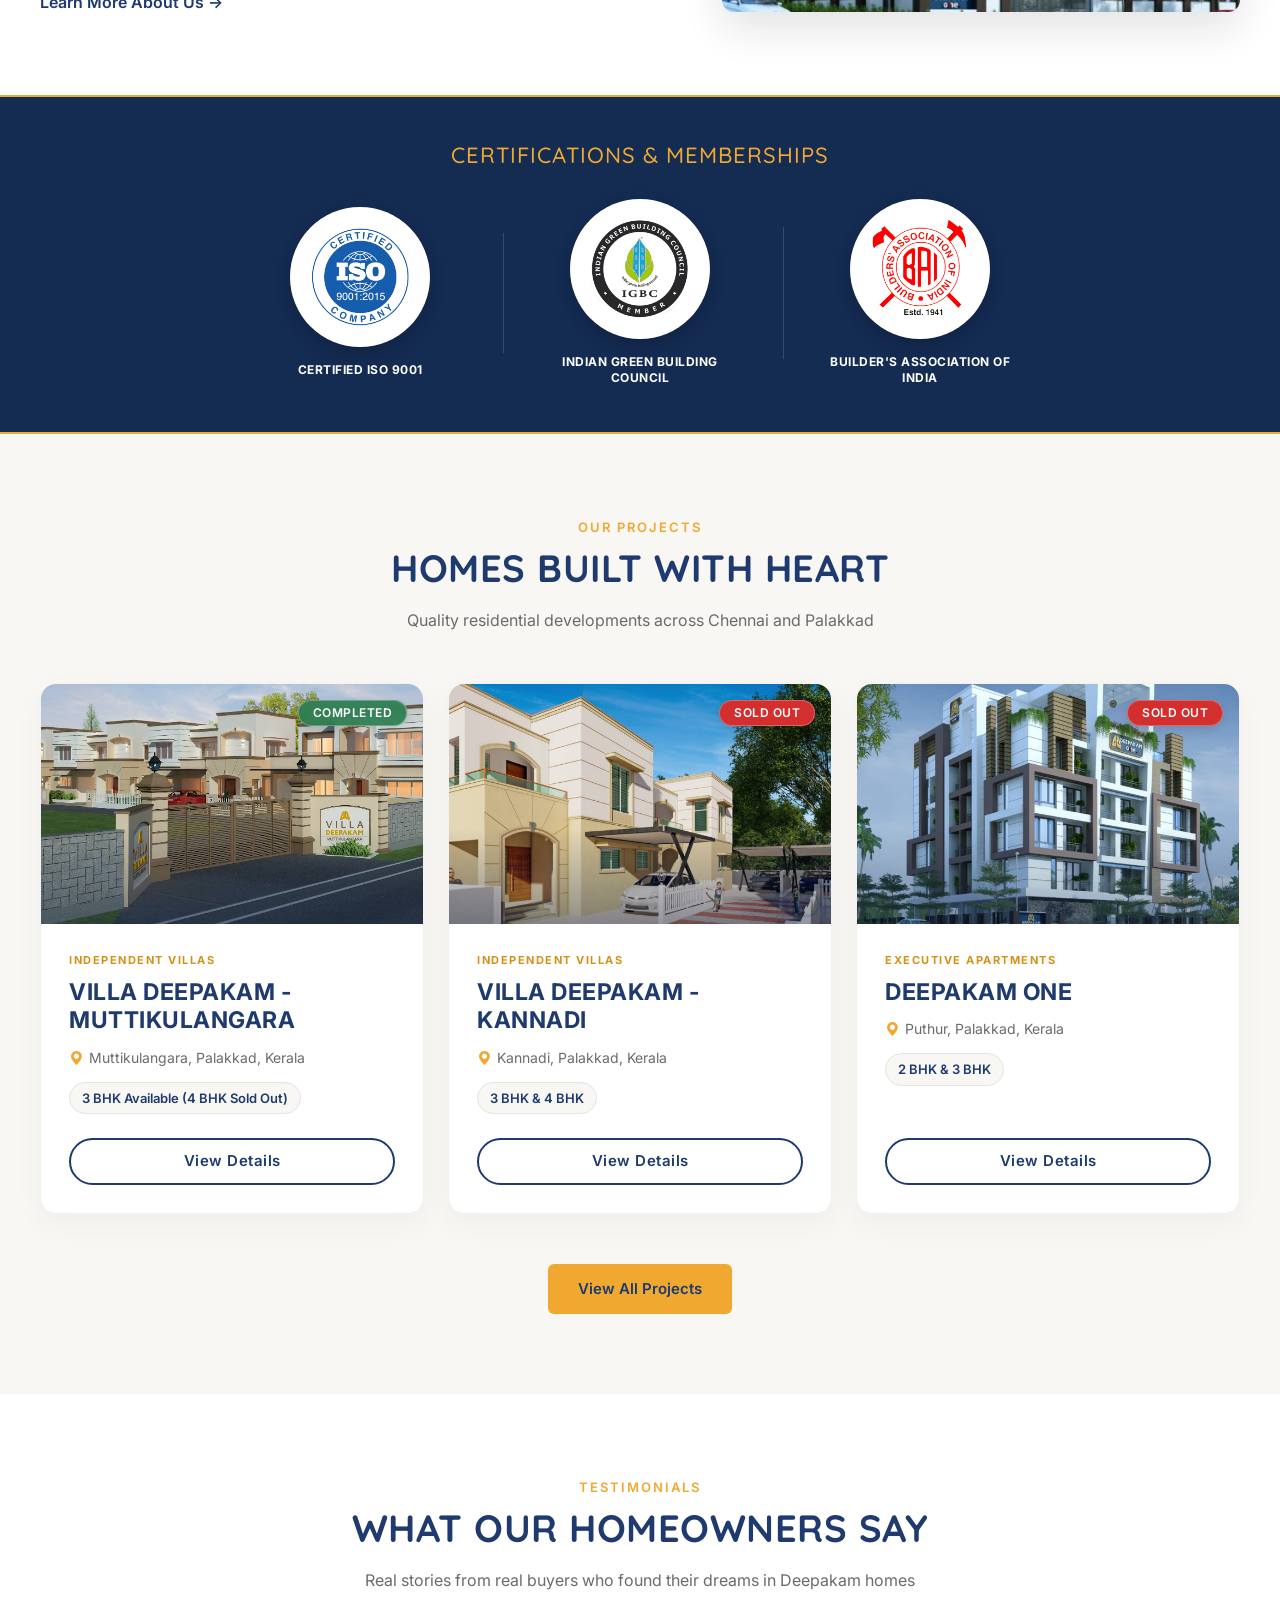
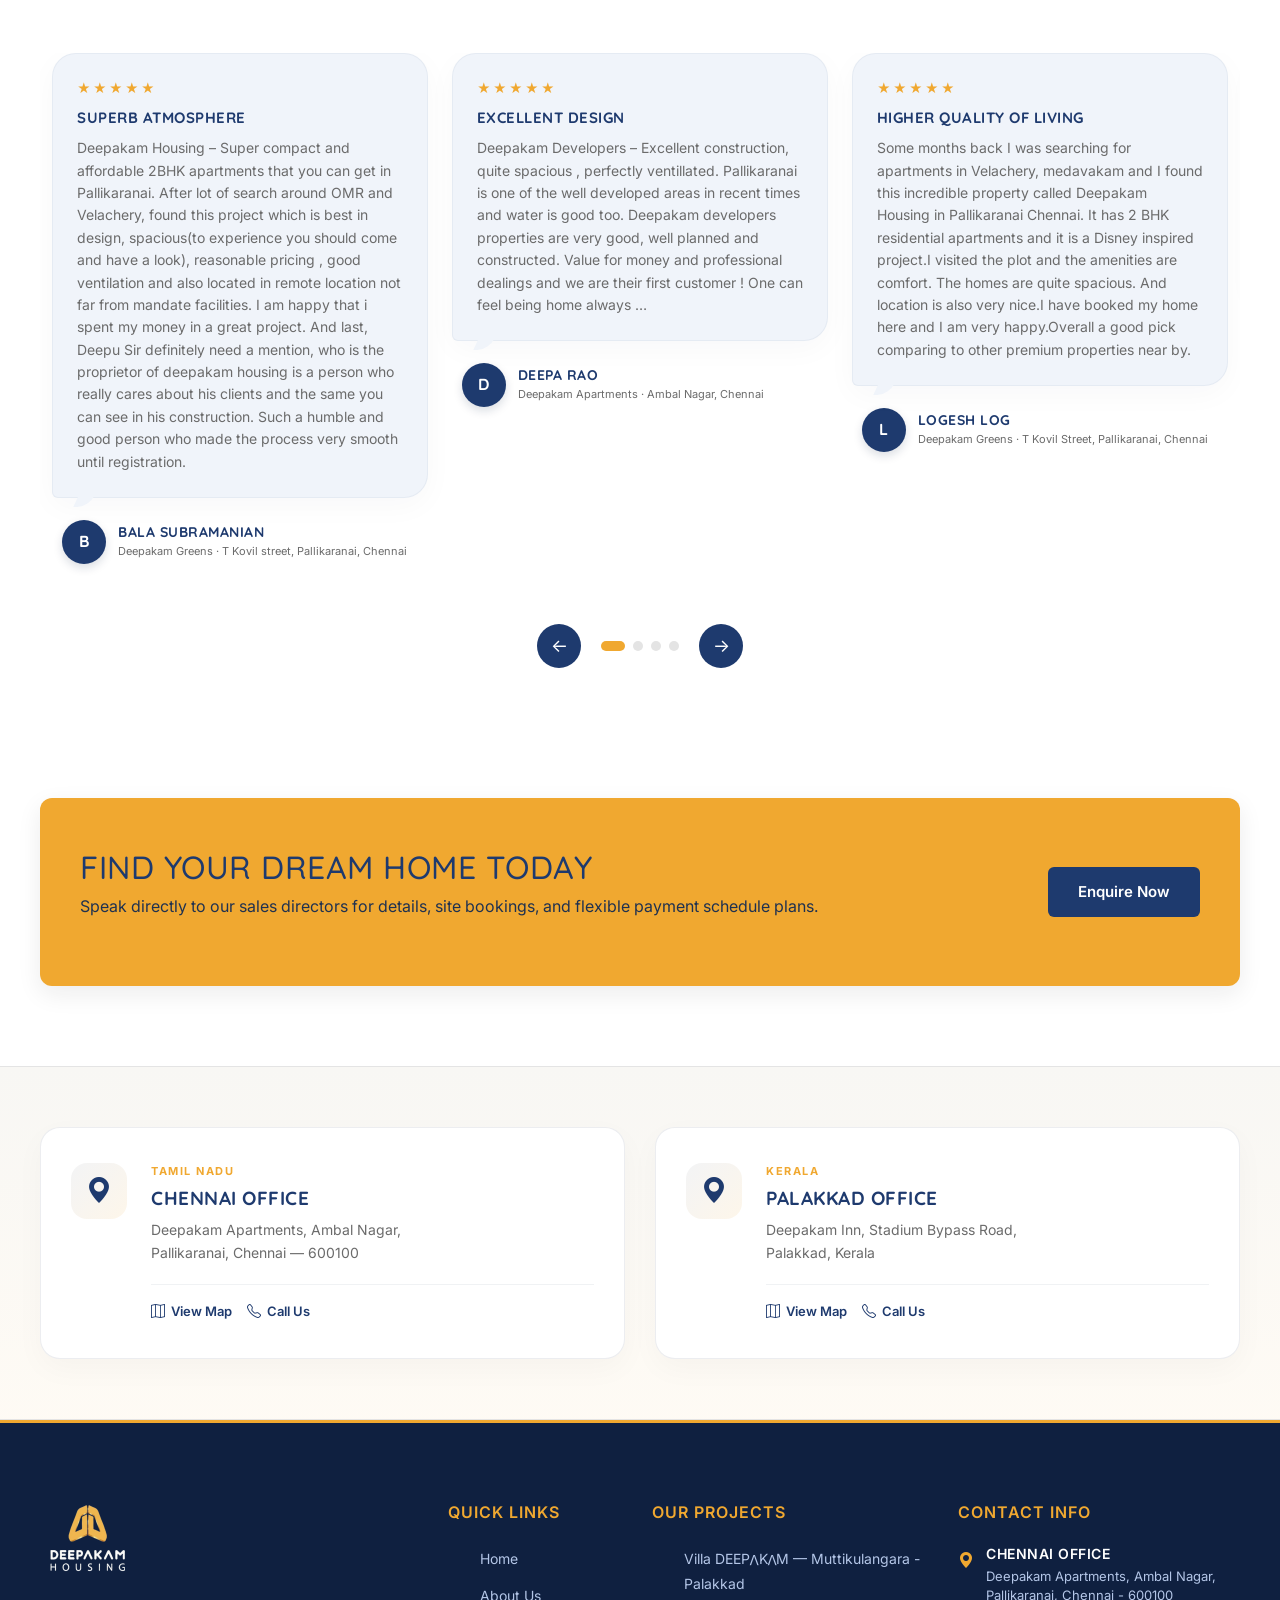
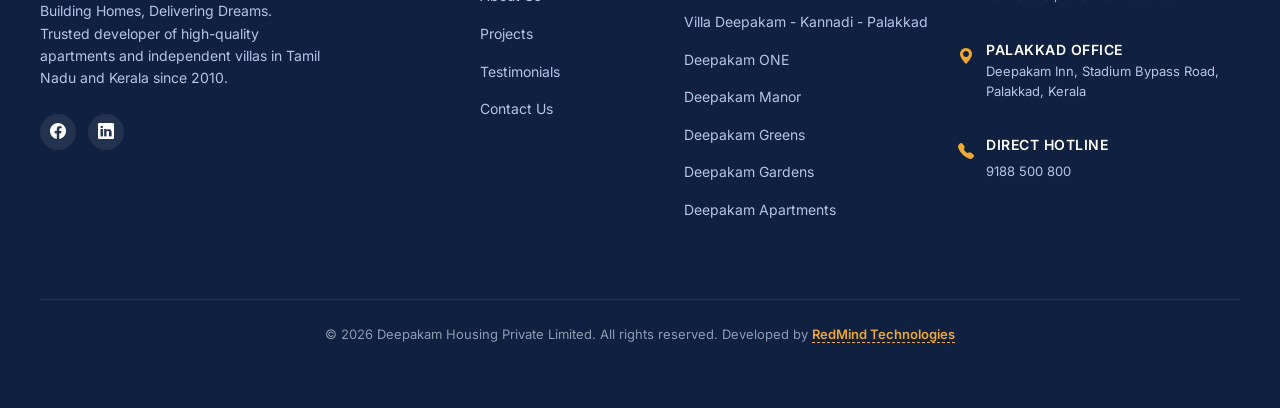
==== commit 859f6c41: "feat: update poster slider layout with new styling, hover effects, and responsive sizing, and add po" ====
--- a/index.html
+++ b/index.html
@@ -119,30 +119,33 @@
     .slide-poster-container {
       height: 100%;
       width: 100%;
-      max-width: 100% !important;
-      padding: 0 !important;
-      margin: 0 !important;
       display: flex;
       align-items: center !important;
       justify-content: center !important;
+      padding-top: 130px !important; /* Safe gap below header navbar */
+      padding-bottom: 60px !important; /* Safe gap above slider controls/dots */
+      box-sizing: border-box !important;
     }
     .slide-poster-link {
-      display: block;
-      width: 100%;
-      height: 100%;
-      max-height: 100% !important;
-      max-width: 100% !important;
+      display: flex;
+      align-items: center;
+      justify-content: center;
+      max-height: calc(100vh - 190px) !important;
+      max-width: 100%;
       border-radius: 0px !important;
       overflow: hidden !important;
-      box-shadow: none !important;
+      box-shadow: 0 15px 35px rgba(0, 0, 0, 0.4);
+      transition: transform 0.3s ease;
+    }
+    .slide-poster-link:hover {
+      transform: scale(1.01);
     }
     .slide-poster-link img {
-      width: 100%;
-      height: 100%;
-      max-height: 100% !important;
-      max-width: 100% !important;
-      object-fit: cover;
-      object-position: center center;
+      max-height: calc(100vh - 190px) !important;
+      max-width: 100%;
+      width: auto;
+      height: auto;
+      object-fit: contain;
       display: block;
       border-radius: 0px !important;
     }
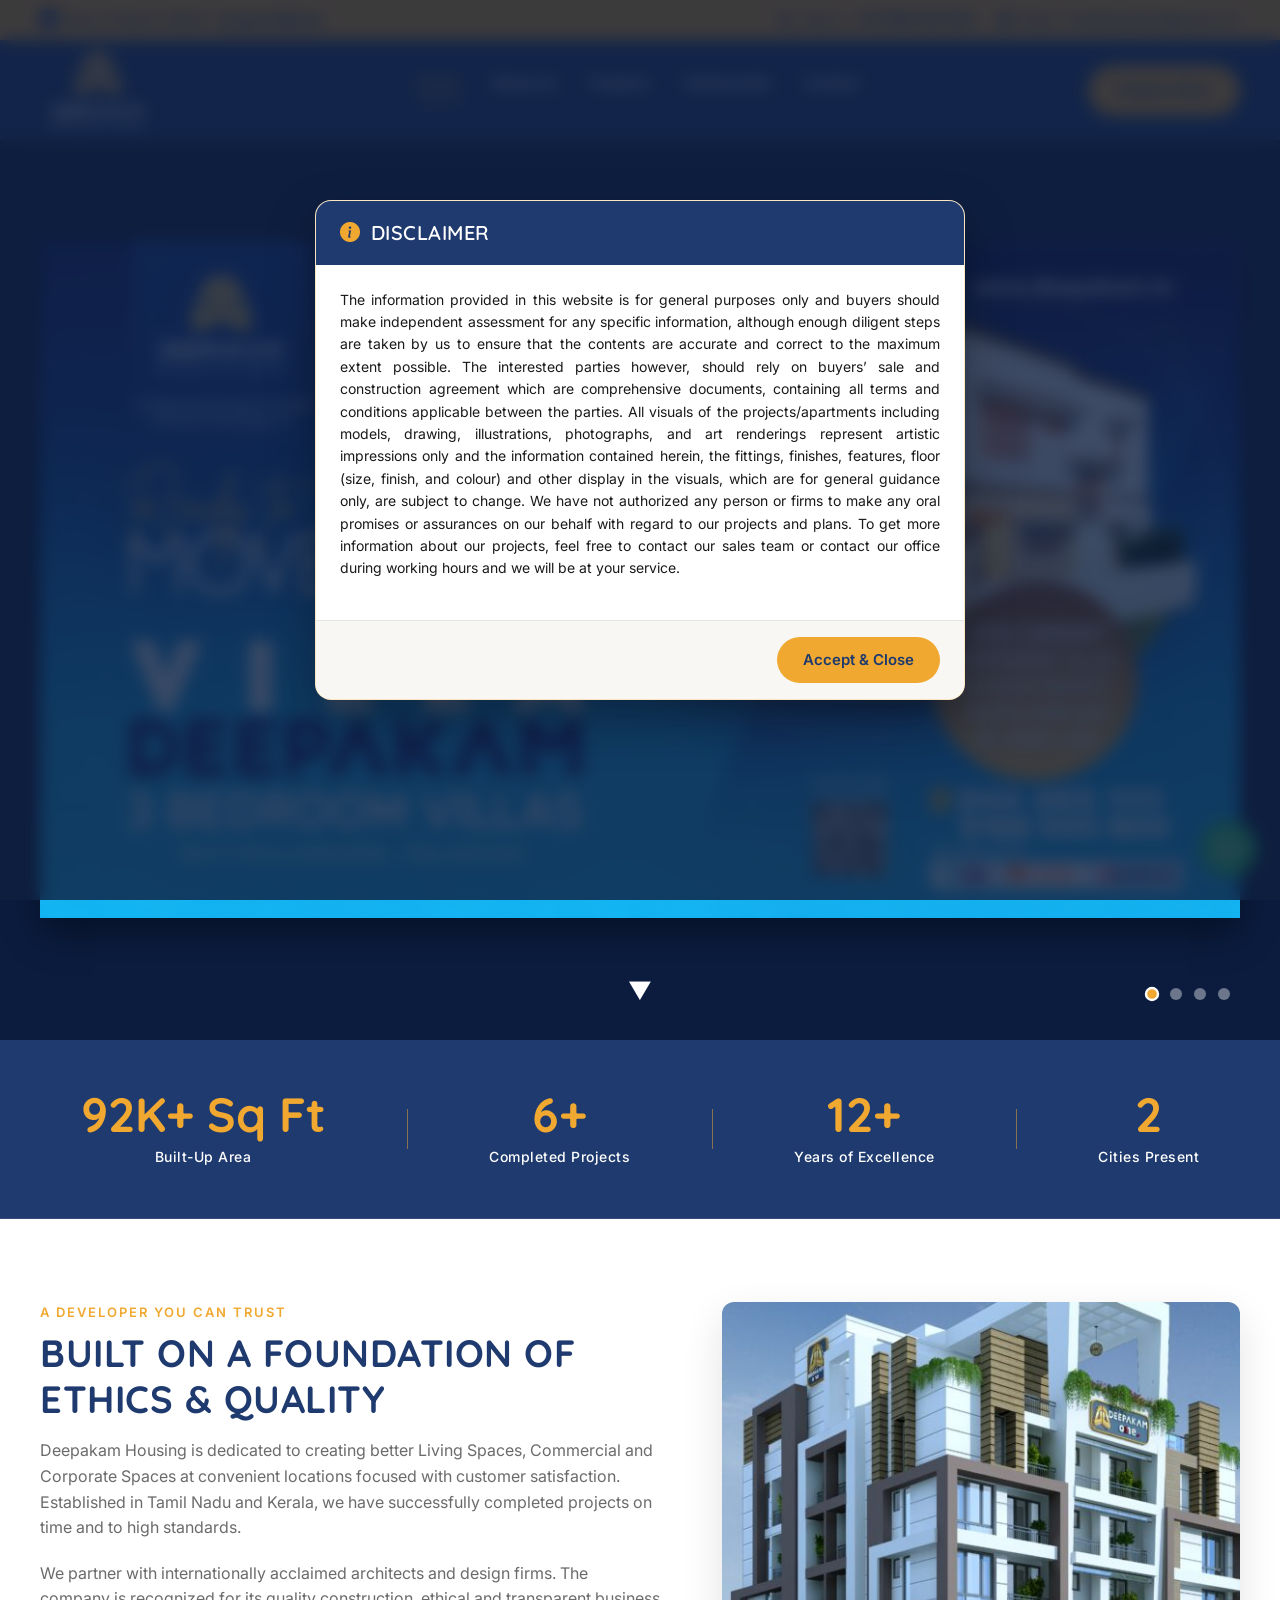
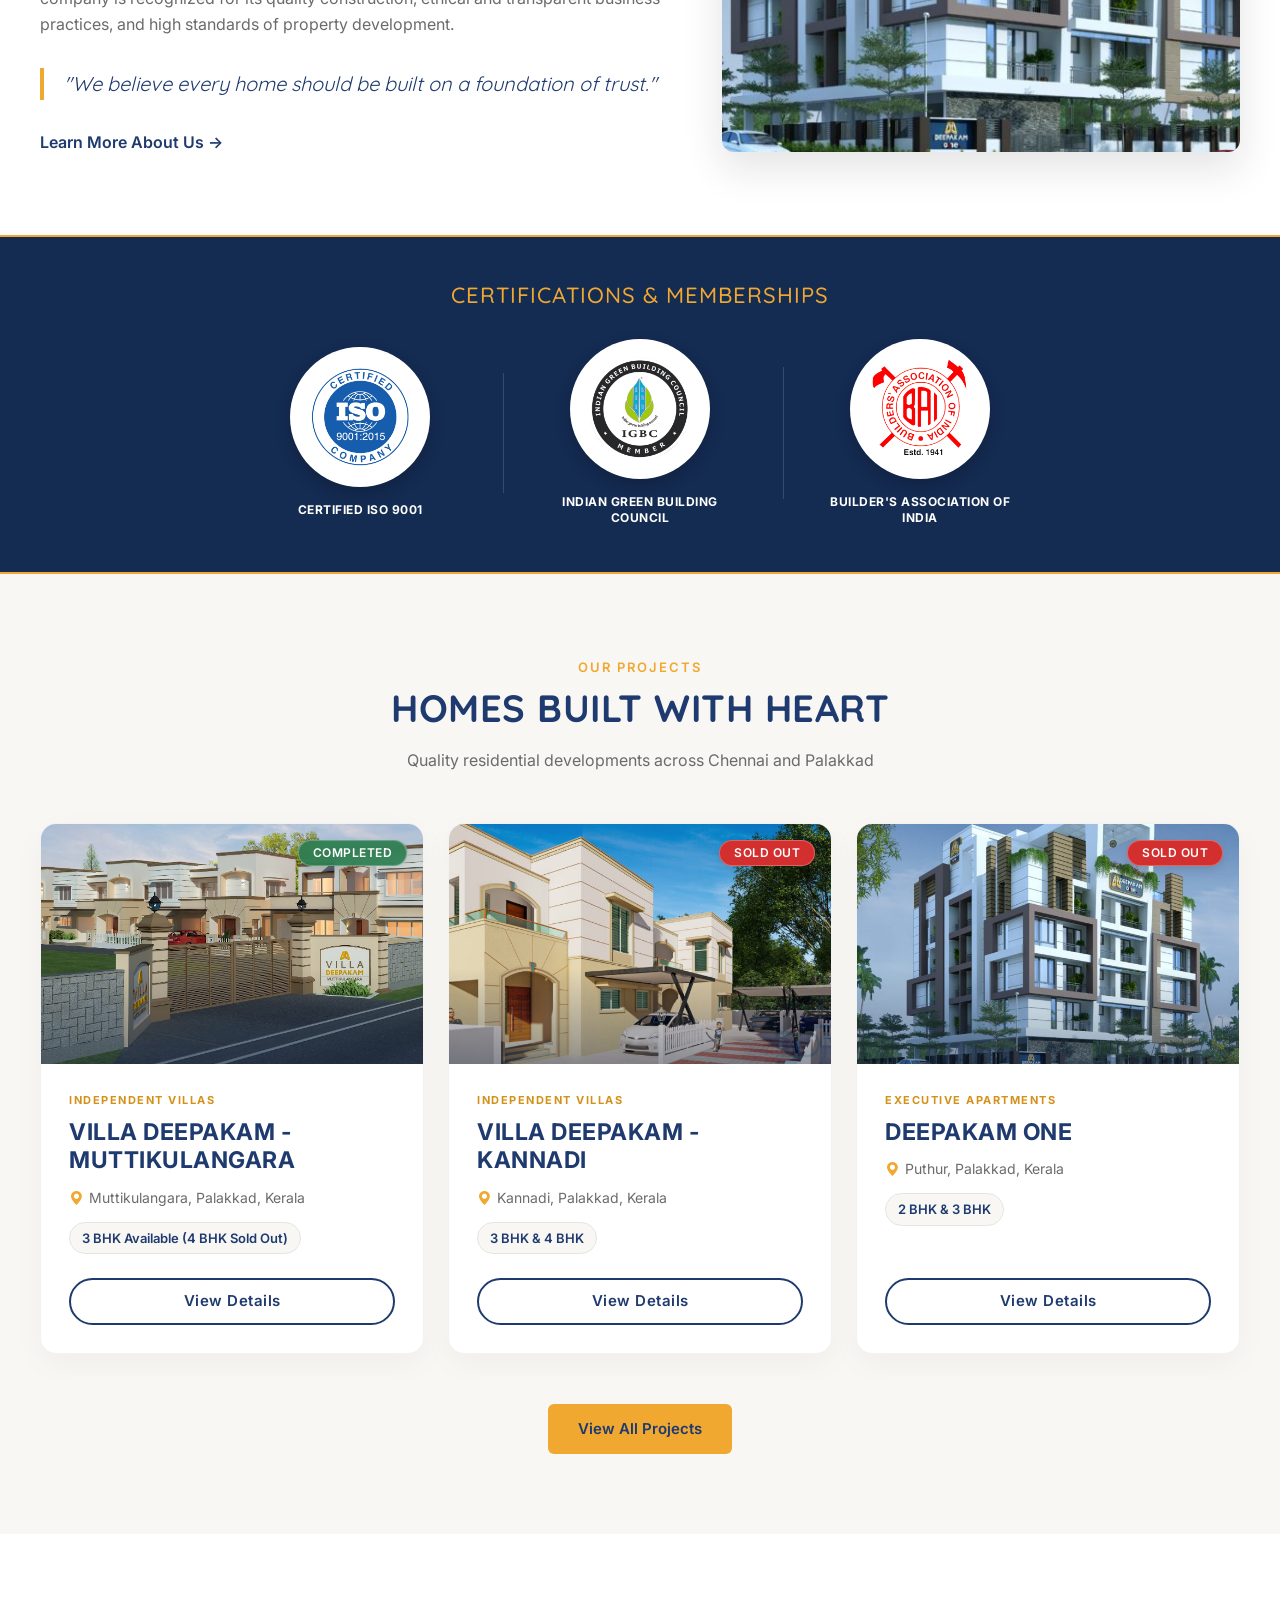
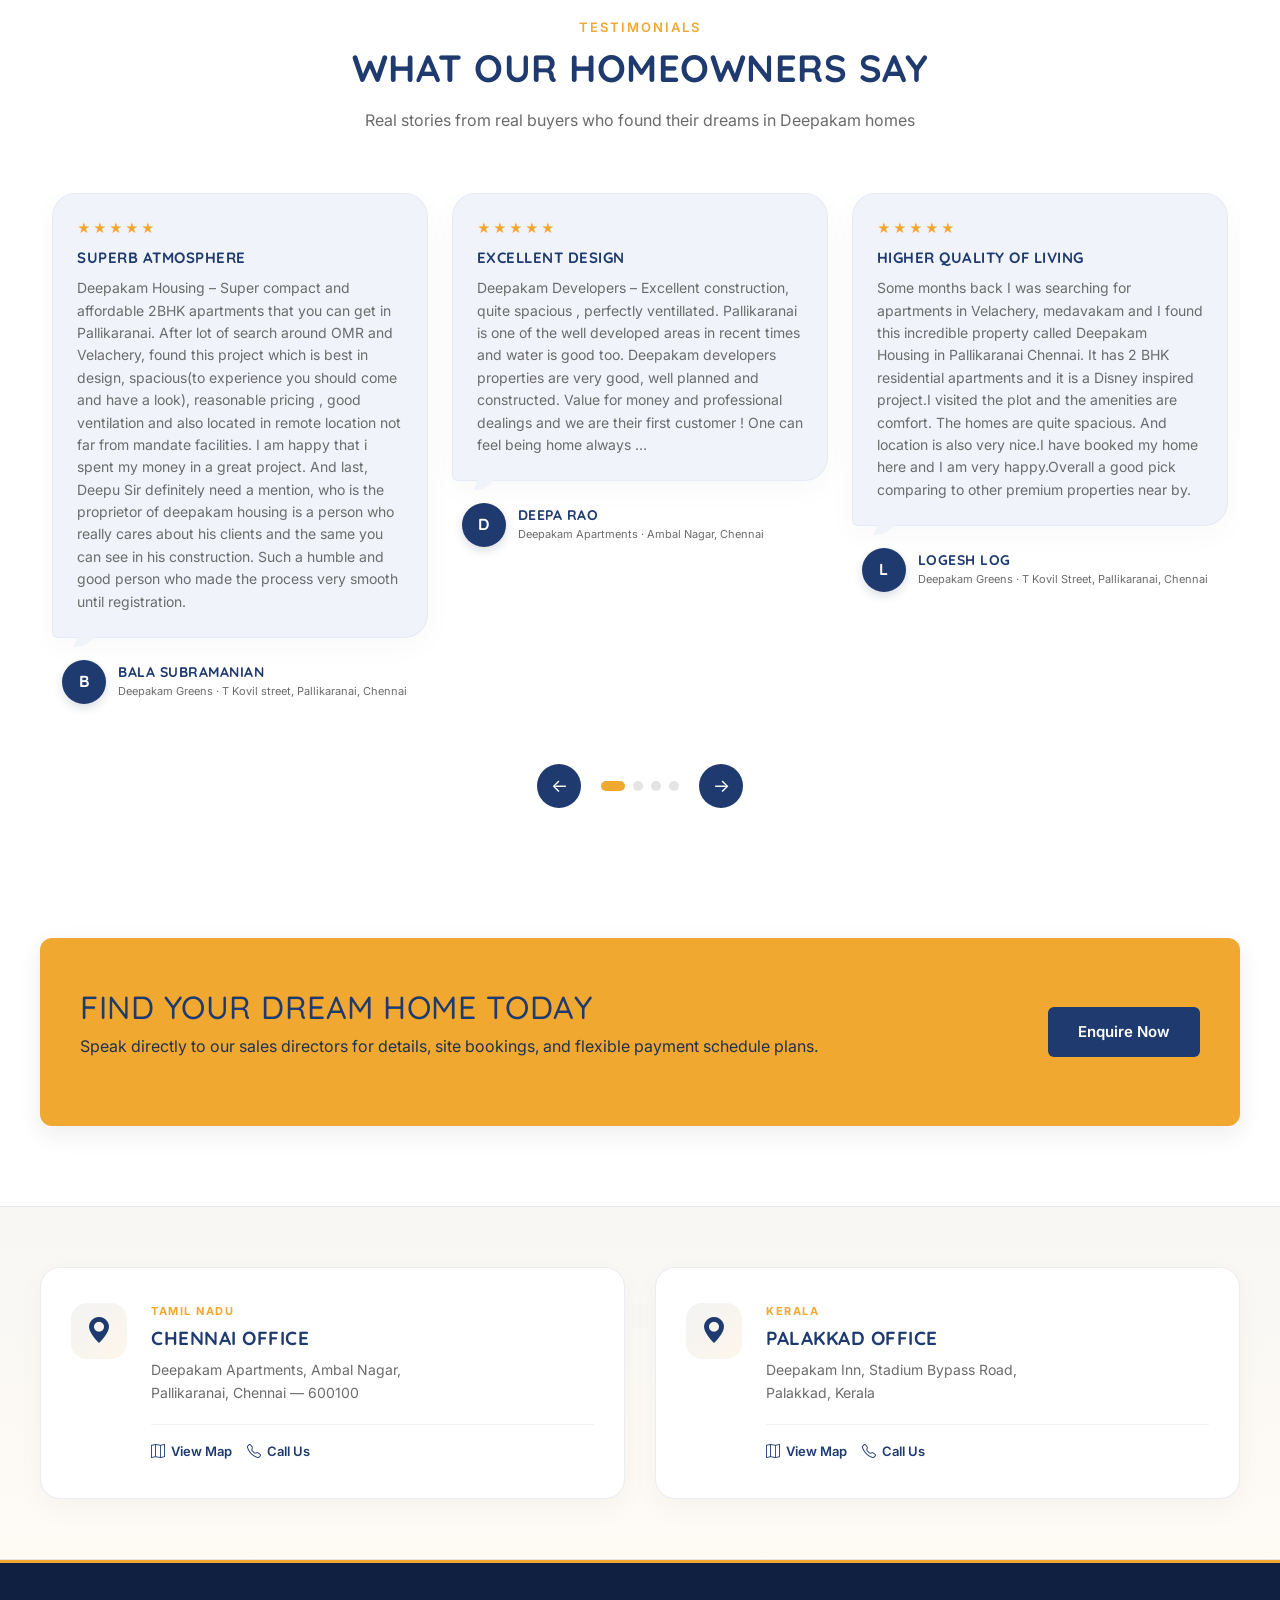
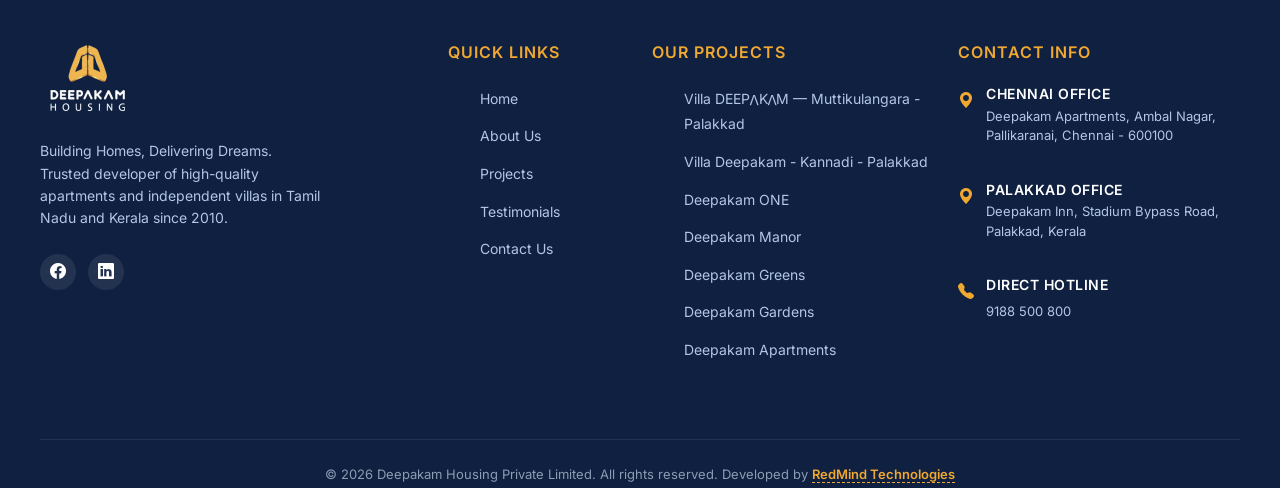
==== commit 831b1e5b: "Change header positioning to relative flow so hero section starts strictly after navbar container" ====
--- a/index.html
+++ b/index.html
@@ -85,8 +85,8 @@
     @media (max-width: 768px) {
       .hero-slider .slide {
         align-items: center !important;
-        padding-top: 130px !important;
-        padding-bottom: 76px !important;
+        padding-top: 20px !important;
+        padding-bottom: 50px !important;
       }
       .hero__title {
         font-size: 28px !important;
@@ -122,15 +122,15 @@
       display: flex;
       align-items: center !important;
       justify-content: center !important;
-      padding-top: 130px !important; /* Safe gap below header navbar */
-      padding-bottom: 60px !important; /* Safe gap above slider controls/dots */
+      padding-top: 30px !important;
+      padding-bottom: 50px !important;
       box-sizing: border-box !important;
     }
     .slide-poster-link {
       display: flex;
       align-items: center;
       justify-content: center;
-      max-height: calc(100vh - 190px) !important;
+      max-height: calc(100vh - 200px) !important;
       max-width: 100%;
       border-radius: 0px !important;
       overflow: hidden !important;
@@ -141,7 +141,7 @@
       transform: scale(1.01);
     }
     .slide-poster-link img {
-      max-height: calc(100vh - 190px) !important;
+      max-height: calc(100vh - 200px) !important;
       max-width: 100%;
       width: auto;
       height: auto;
@@ -156,8 +156,8 @@
       gap: 50px;
       width: 100%;
       height: 100%;
-      padding-top: 140px;
-      padding-bottom: 76px;
+      padding-top: 40px;
+      padding-bottom: 60px;
     }
     .hero__content {
       flex: 1.2;
--- a/css/navbar.css
+++ b/css/navbar.css
@@ -1,8 +1,6 @@
 /* Header Wrapper & Top Bar Styles */
 .header {
-  position: fixed;
-  top: 0;
-  left: 0;
+  position: relative;
   width: 100%;
   z-index: 1000;
   transition: var(--transition);
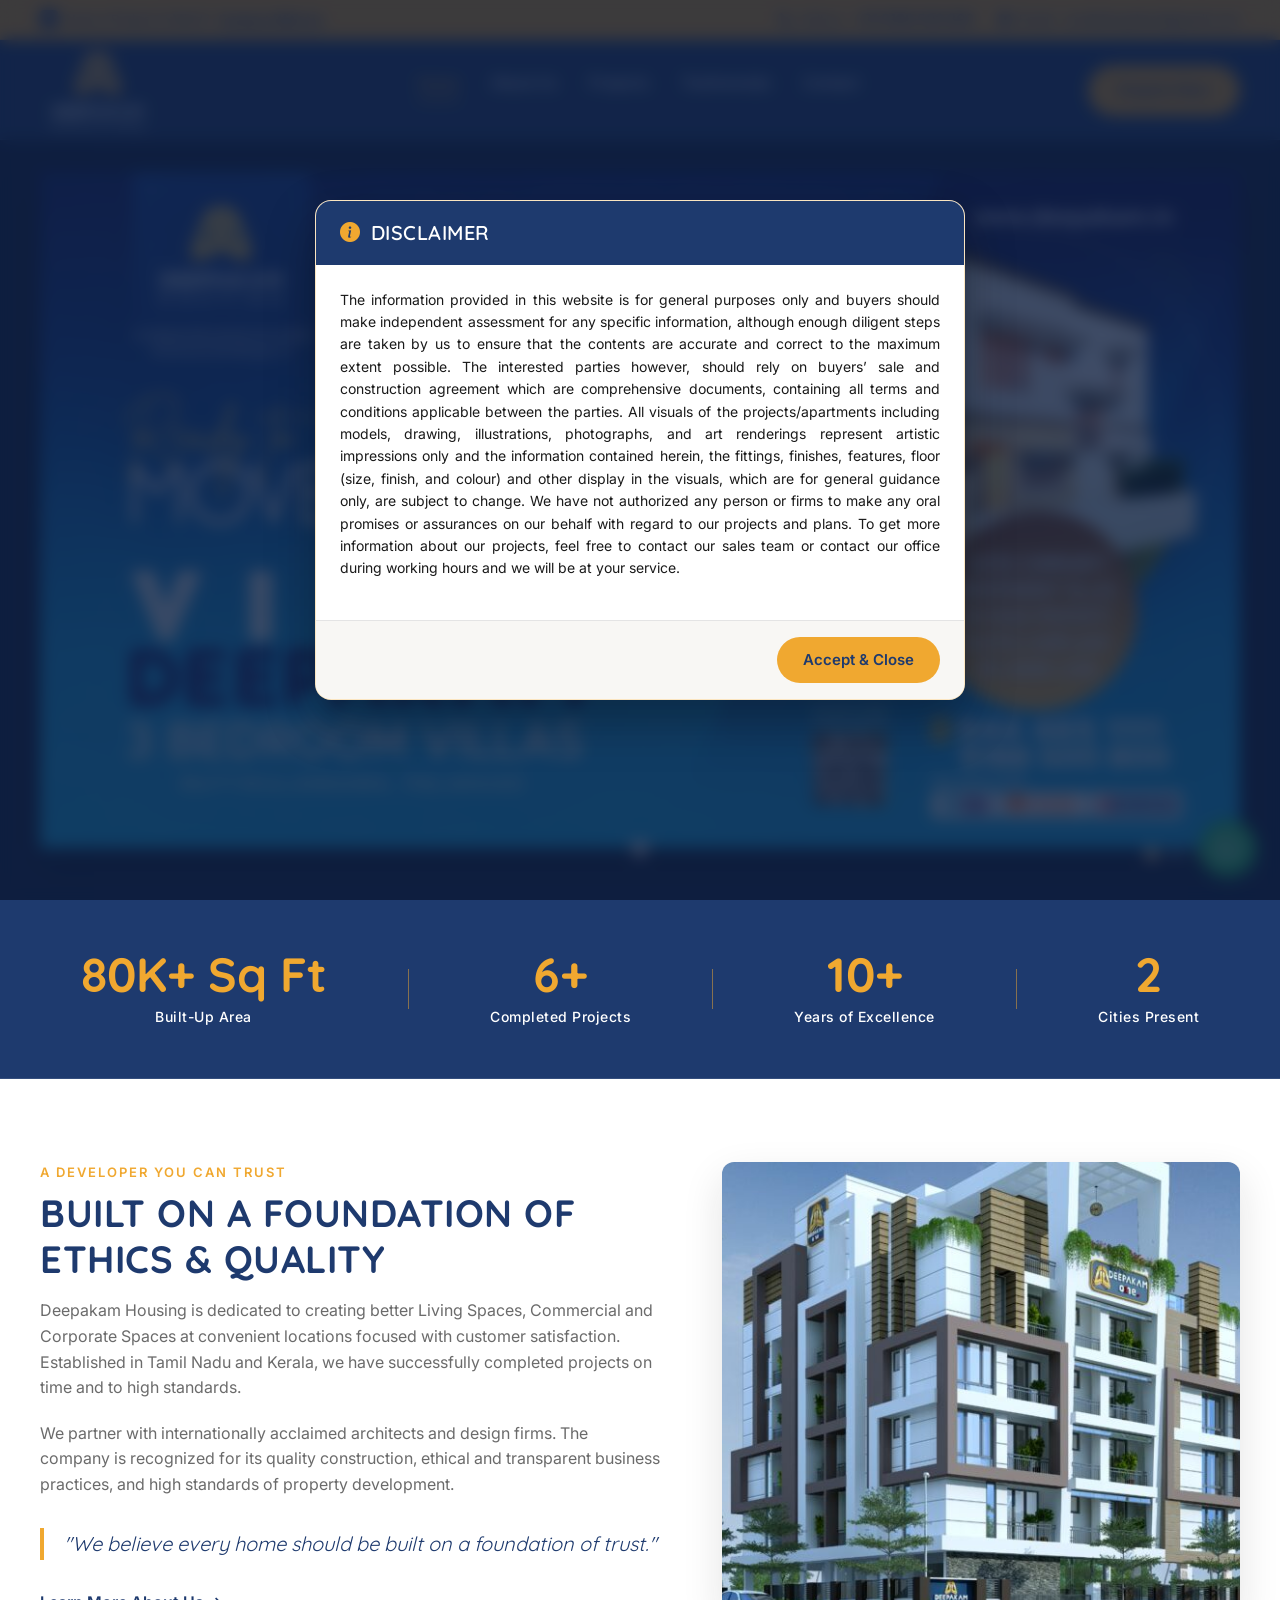
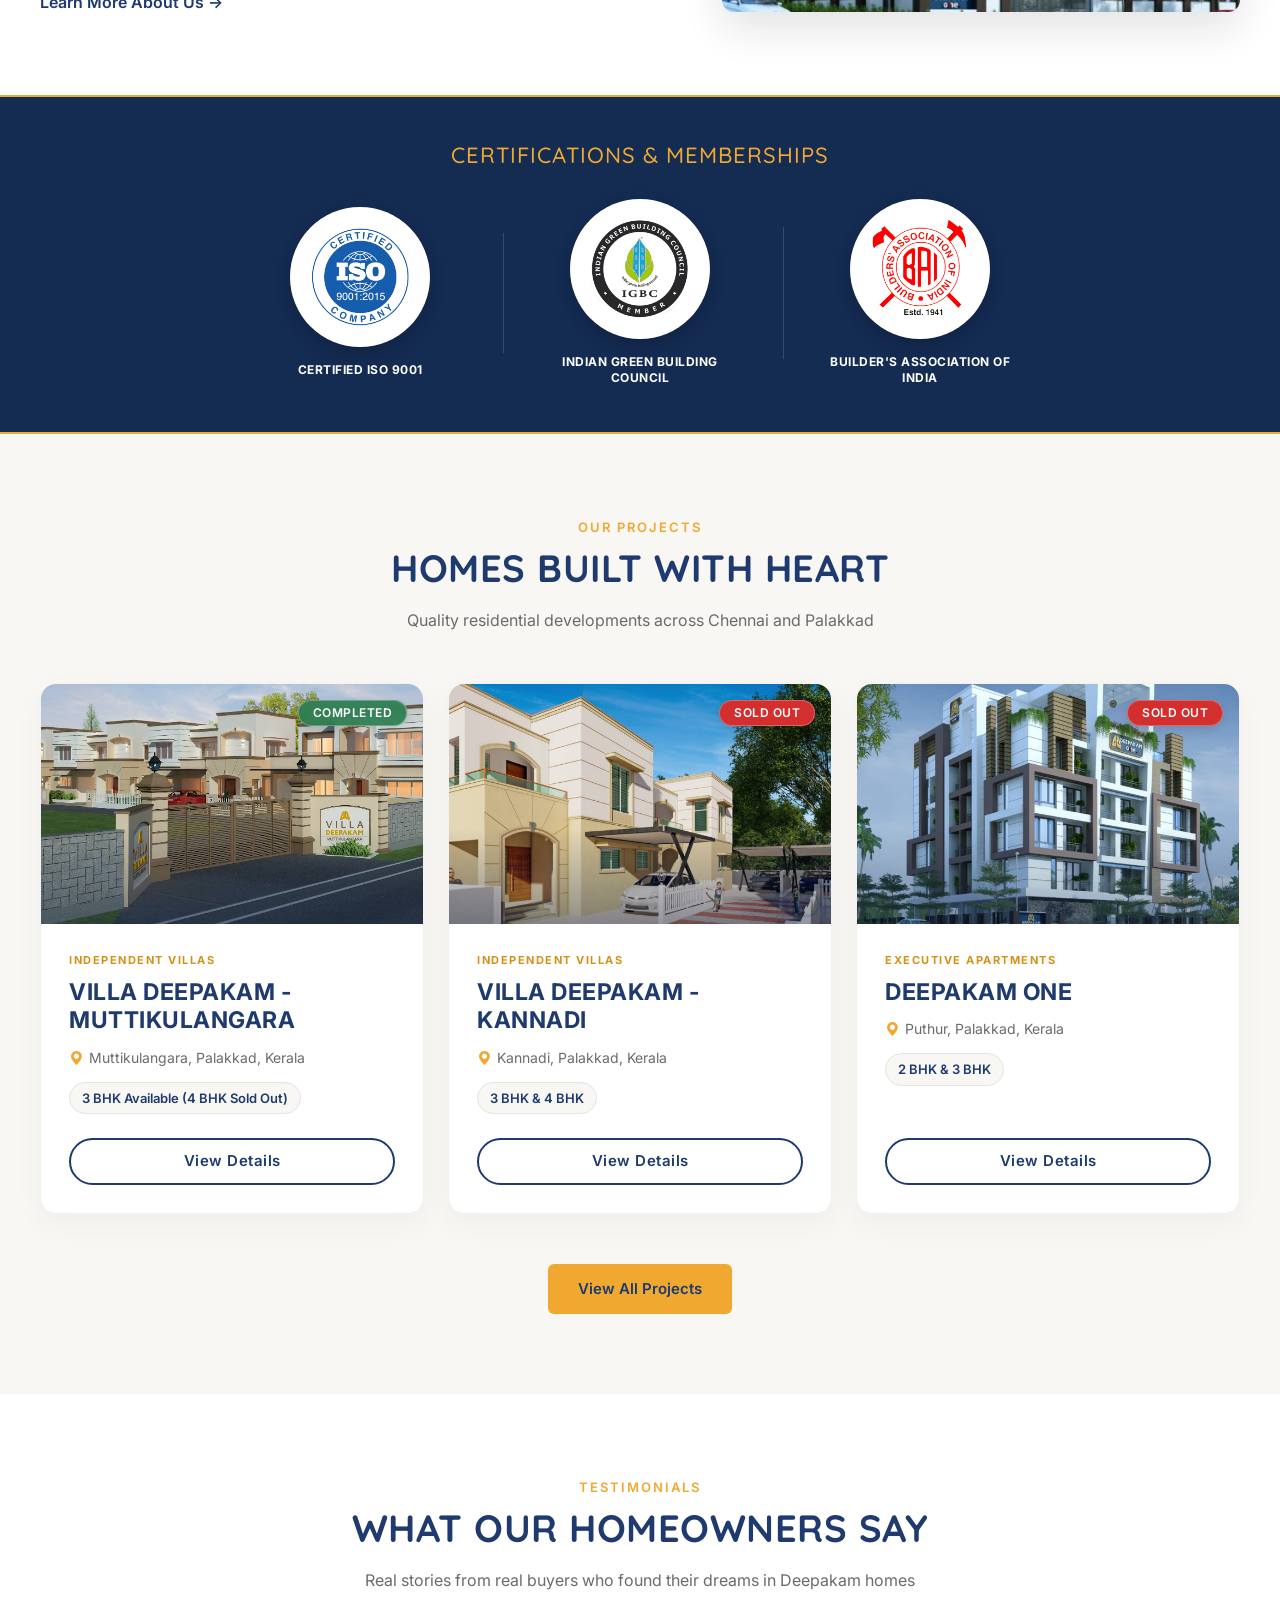
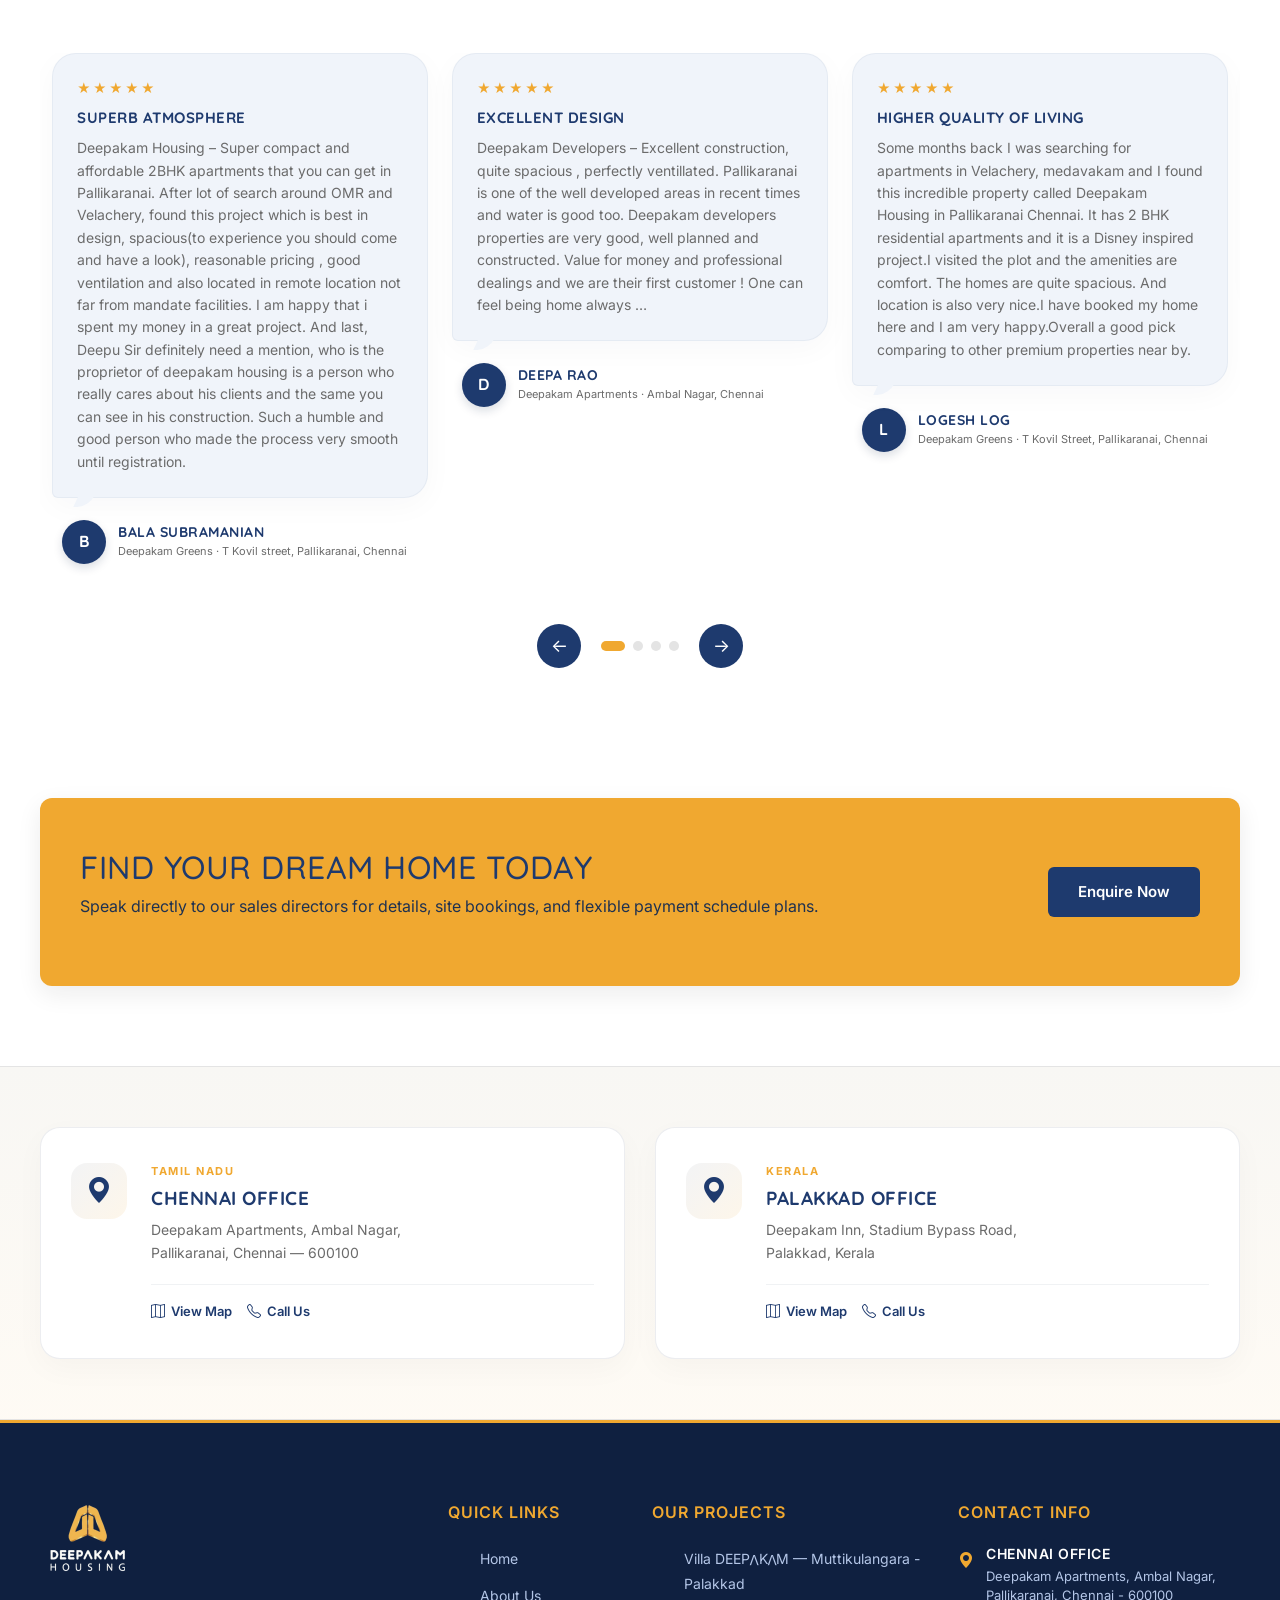
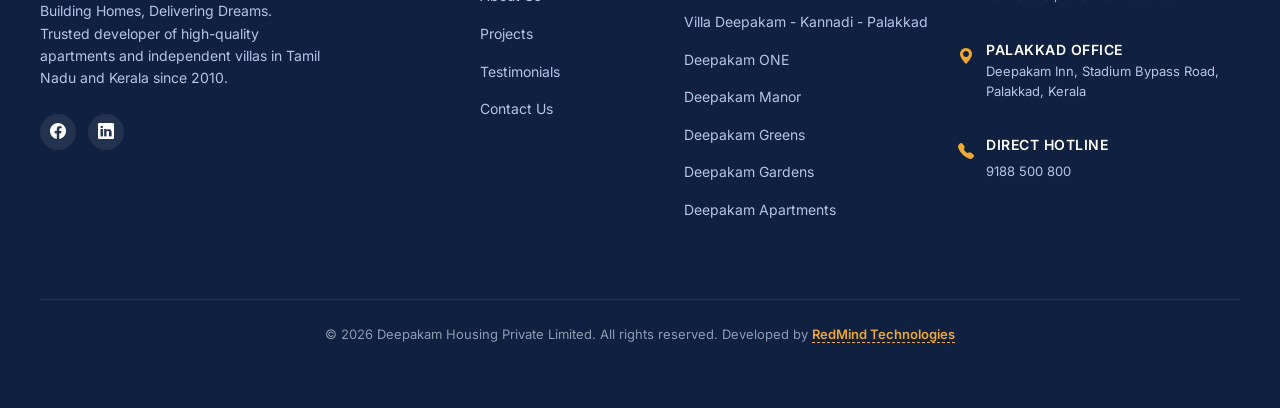
==== commit da228df7: "feat: update Open Graph metadata tags and add share image asset" ====
--- a/index.html
+++ b/index.html
@@ -634,9 +634,11 @@
 
   <!-- Open Graph / Facebook Link Previews -->
   <meta property="og:type" content="website">
+  <meta property="og:url" content="https://deepakam.in/">
   <meta property="og:title" content="Deepakam Housing — Quality Homes in Chennai & Palakkad">
   <meta property="og:description" content="Deepakam Housing builds quality residential apartments and villas in Chennai and Palakkad. Explore completed and ongoing projects.">
-  <meta property="og:image" content="https://demo.deepakam.in/assets/logo.png">
+  <meta property="og:image" content="https://deepakam.in/assets/images/og_share.png">
+  <meta property="og:image:secure_url" content="https://deepakam.in/assets/images/og_share.png">
   <meta property="og:image:width" content="1200">
   <meta property="og:image:height" content="630">
   <meta property="og:image:type" content="image/png">
--- a/css/style.css
+++ b/css/style.css
@@ -418,7 +418,9 @@
 /* Hero Slider Styles */
 .hero-slider {
   position: relative;
-  height: 100vh;
+  height: calc(100vh - 140px);
+  min-height: 520px;
+  max-height: 780px;
   width: 100%;
   overflow: hidden;
   color: white;
